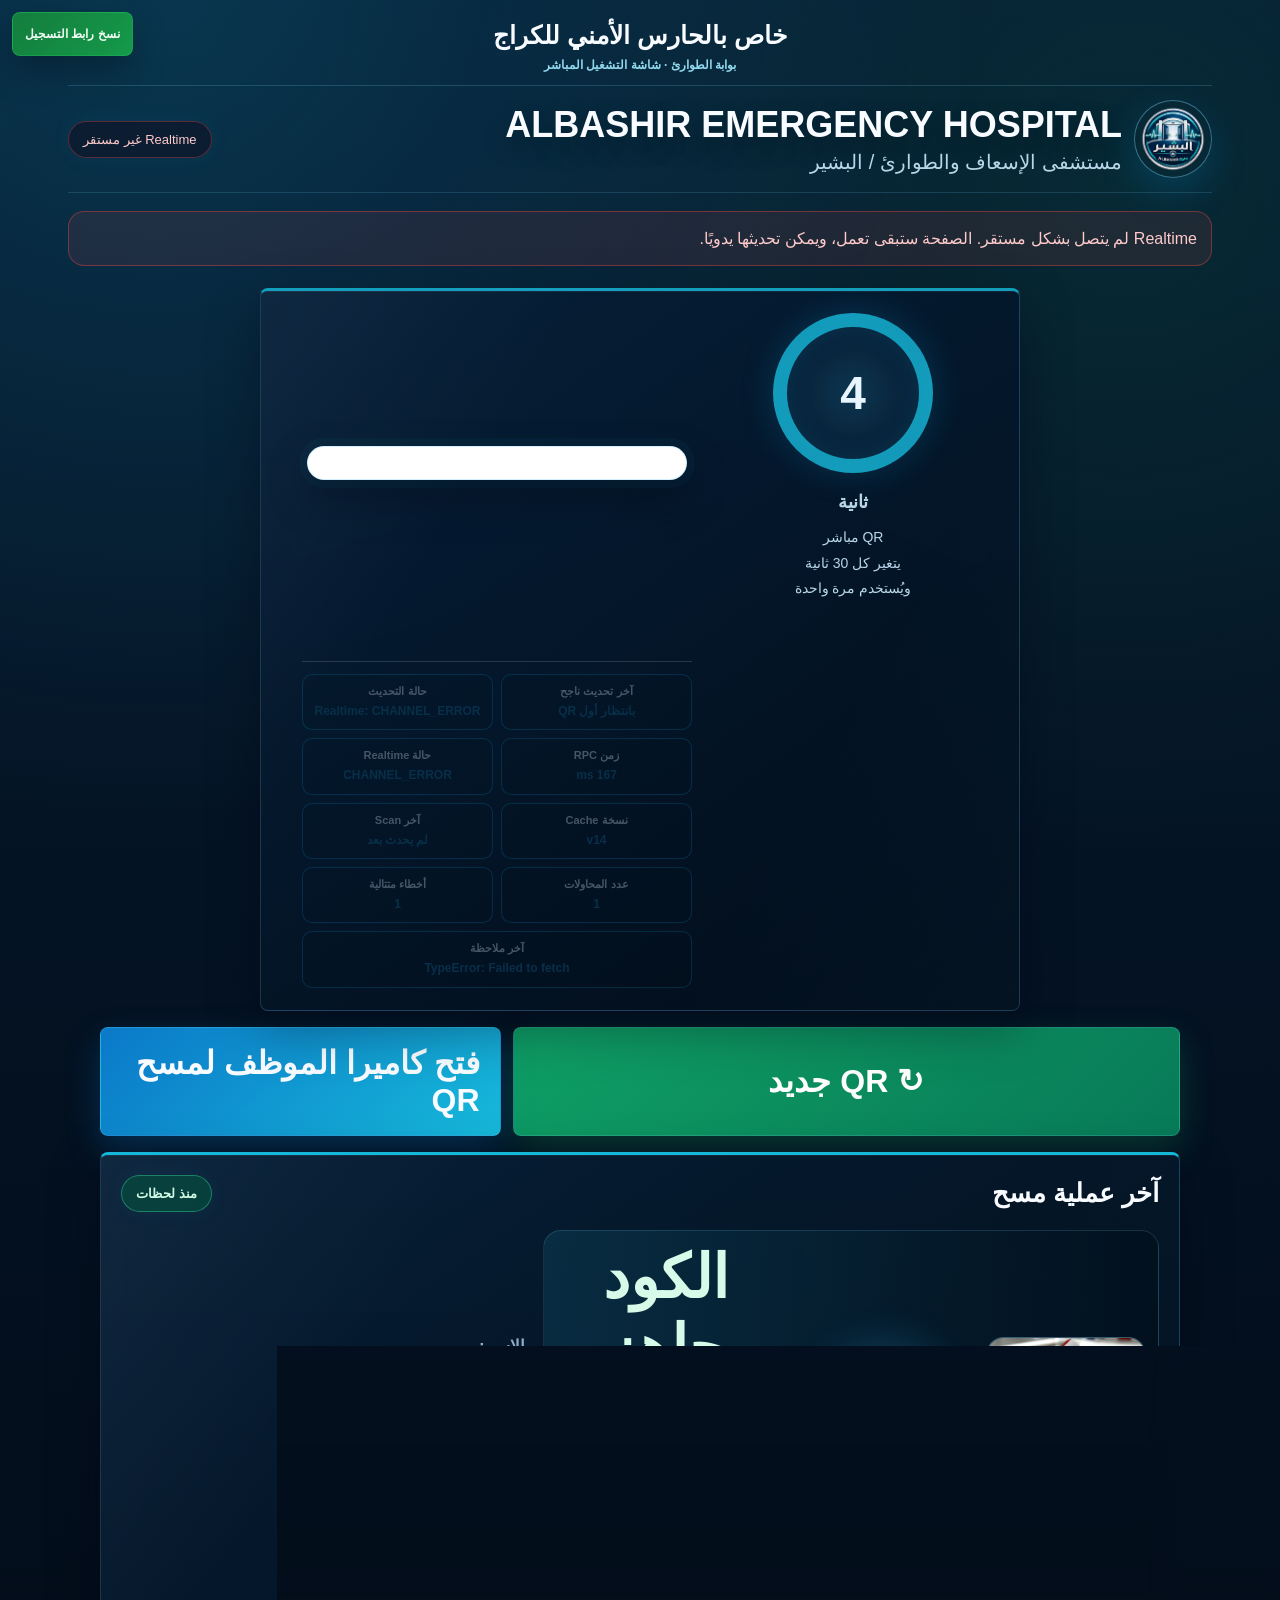
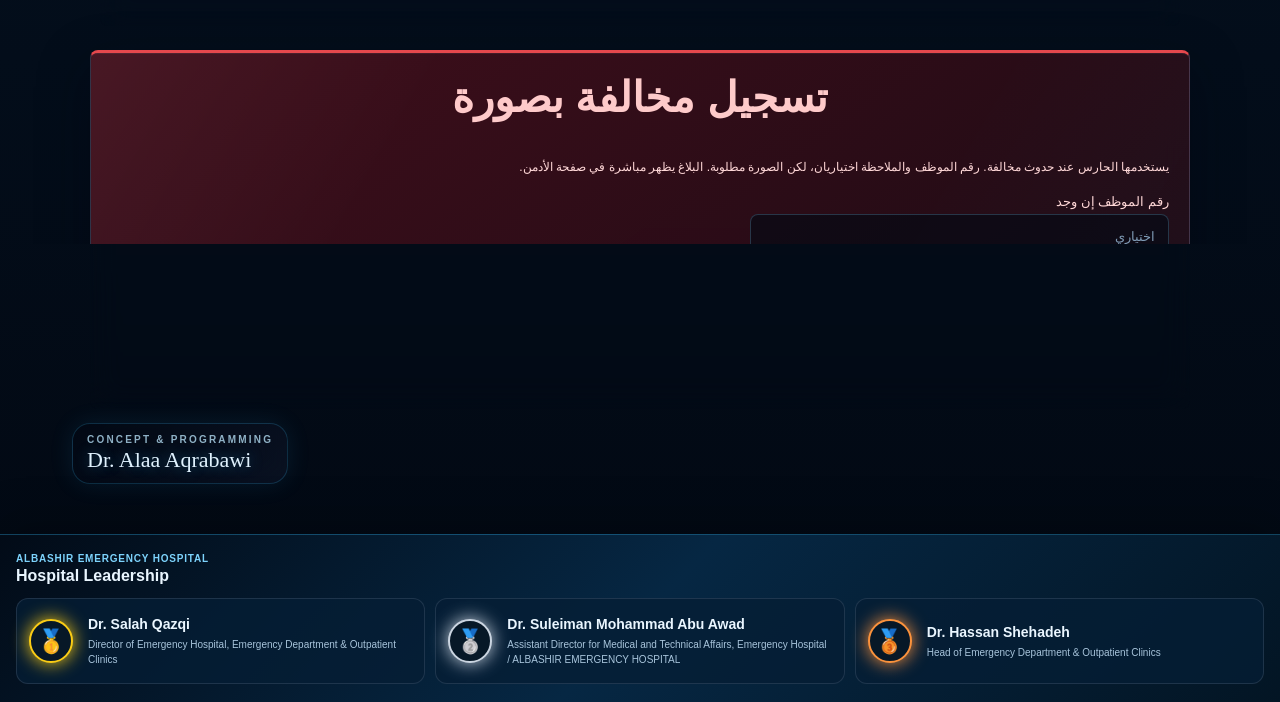
==== index.html @ 46b13820 "Remove insecure QR fallback" ====
<!doctype html>
<!-- V1.6 QR FIX: local QR rendering first + external fallback -->
<html lang="ar" dir="rtl">
<head>
  <meta charset="utf-8" />
  <meta name="viewport" content="width=device-width, initial-scale=1" />
  <title>شاشة الحارس | ALBASHIR EMERGENCY HOSPITAL</title>
  <link rel="icon" type="image/svg+xml" href="./favicon.svg" />
  <link rel="apple-touch-icon" href="./logo.jpeg" />
  <link rel="manifest" href="./manifest.json" />

  <!-- Supabase stays online; QR is local so the guard screen can render it offline. -->
  <script src="./supabase.min.js"></script>
  <script src="./qrcode.min.js"></script>

  <style>
    :root {
      --bg: #020813;
      --bg2: #06101f;
      --panel: rgba(15, 23, 42, 0.76);
      --panel2: rgba(2, 8, 19, 0.72);
      --line: rgba(148, 163, 184, 0.22);
      --text: #e5f2ff;
      --muted: #9fb3c8;
      --blue: #38bdf8;
      --green: #22c55e;
      --red: #ef4444;
      --yellow: #facc15;
      --orange: #fb923c;
      --shadow-blue: 0 0 42px rgba(56, 189, 248, 0.20);
      --shadow-green: 0 0 52px rgba(34, 197, 94, 0.42);
      --shadow-red: 0 0 52px rgba(239, 68, 68, 0.42);
      --shadow-yellow: 0 0 52px rgba(250, 204, 21, 0.34);
    }

    * {
      box-sizing: border-box;
    }

    html,
    body {
      margin: 0;
      min-height: 100%;
      font-family: Tahoma, Arial, sans-serif;
      background:
        radial-gradient(circle at 15% 0%, rgba(56, 189, 248, 0.18), transparent 34%),
        radial-gradient(circle at 85% 5%, rgba(34, 197, 94, 0.12), transparent 30%),
        linear-gradient(180deg, #020813 0%, #06101f 46%, #000 100%);
      color: var(--text);
    }

    body {
      min-height: 100vh;
      overflow-x: hidden;
      background:
        linear-gradient(180deg, rgba(3, 25, 48, 0.92) 0 112px, rgba(224, 239, 251, 0.82) 112px, rgba(231, 244, 255, 0.96) 100%),
        url("./hero.jpeg") center top / cover fixed no-repeat;
    }

    a {
      color: #a7f3d0;
    }

    .app-shell {
      width: min(1160px, 100%);
      margin: 0 auto;
      padding: 0 18px 24px;
    }

    .page-name {
      width: min(100%, 760px);
      margin: 0 auto;
      padding: 14px 18px 12px;
      color: #f8fbff;
      font-family: "Segoe UI", Tahoma, Arial, sans-serif;
      font-size: 28px;
      font-weight: 950;
      text-align: center;
      letter-spacing: 0;
      line-height: 1.35;
      text-wrap: balance;
      text-shadow: 0 0 22px rgba(2, 8, 19, 0.82);
    }

    @media (max-width: 760px) {
      .page-name {
        padding: 12px 12px 10px;
        font-size: 21px;
        line-height: 1.45;
      }
    }

    .topbar {
      display: flex;
      align-items: center;
      justify-content: space-between;
      gap: 12px;
      min-height: 112px;
      margin-bottom: 18px;
      flex-wrap: wrap;
    }

    .brand {
      display: flex;
      align-items: center;
      gap: 12px;
    }

    .brand-icon {
      width: 78px;
      height: 78px;
      border-radius: 22px;
      display: grid;
      place-items: center;
      background: url("./logo.jpeg") center / cover no-repeat;
      border: 1px solid rgba(56, 189, 248, 0.34);
      box-shadow: var(--shadow-blue);
      font-size: 0;
    }

    .brand-title {
      margin: 0;
      font-size: clamp(26px, 4vw, 36px);
      letter-spacing: 0;
      font-weight: 900;
      color: #f8fbff;
    }

    .brand-subtitle {
      color: var(--muted);
      font-size: 20px;
      margin-top: 4px;
    }

    .pill {
      border: 1px solid var(--line);
      background: rgba(15, 23, 42, 0.72);
      color: var(--muted);
      padding: 10px 14px;
      border-radius: 999px;
      backdrop-filter: blur(18px);
      box-shadow: 0 0 22px rgba(56, 189, 248, 0.06);
      white-space: nowrap;
      font-size: 13px;
    }

    .pill.ready {
      color: #bae6fd;
      border-color: rgba(56, 189, 248, 0.32);
    }

    .pill.error {
      color: #fecaca;
      border-color: rgba(239, 68, 68, 0.36);
    }

    .main-grid {
      display: grid;
      grid-template-columns: 1fr;
      gap: 16px;
      align-items: center;
    }

    @media (max-width: 920px) {
      .main-grid {
        grid-template-columns: 1fr;
      }
    }

    .panel {
      position: relative;
      background: rgba(255, 255, 255, 0.92);
      border: 1px solid rgba(203, 213, 225, 0.72);
      border-radius: 22px;
      padding: 20px;
      backdrop-filter: blur(16px);
      box-shadow: 0 18px 50px rgba(15, 23, 42, 0.16);
      overflow: hidden;
      color: #062044;
    }

    .panel::before {
      content: "";
      position: absolute;
      inset: 0;
      pointer-events: none;
      border-radius: inherit;
      background:
        linear-gradient(120deg, rgba(255, 255, 255, 0.08), transparent 28%, transparent 70%, rgba(56, 189, 248, 0.08));
      opacity: 0.5;
    }

    .panel > * {
      position: relative;
      z-index: 1;
    }

    .qr-panel {
      text-align: center;
      display: grid;
      grid-template-columns: minmax(280px, 390px) minmax(190px, 250px);
      justify-content: center;
      align-items: center;
      gap: 36px;
      width: min(680px, 100%);
      min-height: 0;
      margin: 22px auto 0;
      padding: 22px 28px;
    }

    @media (max-width: 760px) {
      .qr-panel {
        grid-template-columns: 1fr;
        gap: 18px;
      }
    }

    .qr-stage {
      width: min(380px, 100%);
      margin: 0 auto;
      padding: 14px;
      border-radius: 18px;
      border: 1px solid rgba(59, 130, 246, 0.20);
      background: #f8fbff;
      box-shadow: inset 0 0 25px rgba(59, 130, 246, 0.07);
    }

    #qrCanvas,
    #qrImage {
      background: #ffffff;
      border-radius: 10px;
      padding: 8px;
      width: 330px !important;
      height: 330px !important;
      max-width: 100%;
      box-shadow: 0 0 28px rgba(255, 255, 255, 0.08);
    }

    .qr-title {
      display: none;
      margin: 0;
      font-size: 1px;
      font-weight: 900;
    }

    .qr-caption {
      color: #64748b;
      margin: 12px 0;
      line-height: 1.8;
      font-size: 14px;
    }

    .qr-link {
      display: none;
      direction: ltr;
      text-align: center;
      word-break: break-all;
      color: #a7f3d0;
      background: rgba(2, 8, 19, 0.52);
      border: 1px solid rgba(34, 197, 94, 0.18);
      border-radius: 14px;
      padding: 10px;
      margin: 12px 0;
      font-size: 12px;
    }

    .qr-health {
      display: grid;
      grid-template-columns: repeat(2, minmax(0, 1fr));
      gap: 8px;
      width: 100%;
      margin-top: 12px;
      padding-top: 12px;
      border-top: 1px solid rgba(148, 163, 184, 0.24);
    }

    .qr-health-item {
      padding: 9px 10px;
      border: 1px solid rgba(14, 165, 233, 0.18);
      border-radius: 10px;
      background: rgba(2, 8, 23, 0.04);
      color: #475569;
      font-size: 11px;
      font-weight: 800;
      line-height: 1.45;
    }

    .qr-health-item strong {
      display: block;
      color: #082f49;
      font-size: 12px;
      margin-top: 3px;
      word-break: break-word;
    }

    .qr-health-item.wide {
      grid-column: 1 / -1;
    }

    .button-row {
      display: flex;
      justify-content: center;
      gap: 8px;
      flex-wrap: wrap;
      margin-top: 12px;
    }

    button,
    .btn {
      border: 0;
      outline: 0;
      cursor: pointer;
      color: white;
      font-weight: 900;
      border-radius: 16px;
      padding: 12px 16px;
      background: linear-gradient(135deg, #0284c7, #0ea5e9);
      box-shadow: 0 0 18px rgba(56, 189, 248, 0.16);
      transition: transform 0.15s ease, filter 0.15s ease;
      font-family: inherit;
      text-decoration: none;
      display: inline-flex;
      align-items: center;
      justify-content: center;
      gap: 7px;
    }

    button:hover,
    .btn:hover {
      transform: translateY(-1px);
      filter: brightness(1.08);
    }

    button:disabled {
      opacity: 0.55;
      cursor: not-allowed;
      transform: none;
    }

    .btn-green {
      background: linear-gradient(135deg, #16a34a, #059669);
    }

    .btn-red {
      background: linear-gradient(135deg, #991b1b, #ef4444);
    }

    .btn-yellow {
      background: linear-gradient(135deg, #a16207, #facc15);
      color: #111827;
    }

    .decision-panel {
      min-height: 0;
      display: grid;
      grid-template-columns: 1.45fr 0.95fr;
      gap: 18px;
      align-items: center;
      width: min(1080px, 100%);
      margin: 0 auto;
      border-width: 1px;
      border-color: rgba(203, 213, 225, 0.78);
      transition: all 0.25s ease;
    }

    @media (max-width: 820px) {
      .decision-panel {
        grid-template-columns: 1fr;
      }
      .scan-result-main {
        grid-template-columns: 1fr;
        text-align: center;
      }
      .scan-photo,
      .status-orb {
        margin: 0 auto;
      }
      .scan-details-row {
        grid-template-columns: 1fr;
        text-align: center;
      }
      .scan-classification {
        margin: 0 auto;
      }
    }

    .decision-panel.ready {
      box-shadow: var(--shadow-blue);
      border-color: rgba(56, 189, 248, 0.42);
    }

    .decision-panel.allowed {
      box-shadow: var(--shadow-green);
      border-color: rgba(34, 197, 94, 0.72);
    }

    .decision-panel.denied {
      box-shadow: var(--shadow-red);
      border-color: rgba(239, 68, 68, 0.72);
    }

    .decision-panel.limited {
      box-shadow: var(--shadow-yellow);
      border-color: rgba(250, 204, 21, 0.78);
    }

    .status-orb {
      width: 142px;
      height: 142px;
      border-radius: 50%;
      margin: 0;
      display: grid;
      place-items: center;
      font-size: 84px;
      font-weight: 950;
      color: #fff;
      background: radial-gradient(circle, #22c55e, #15803d);
      border: 1px solid rgba(56, 189, 248, 0.4);
      box-shadow: 0 0 42px rgba(56, 189, 248, 0.24);
    }

    .allowed .status-orb {
      background: radial-gradient(circle, rgba(34, 197, 94, 0.38), rgba(34, 197, 94, 0.06));
      border-color: rgba(34, 197, 94, 0.62);
      box-shadow: 0 0 46px rgba(34, 197, 94, 0.35);
    }

    .denied .status-orb {
      background: radial-gradient(circle, rgba(239, 68, 68, 0.38), rgba(239, 68, 68, 0.06));
      border-color: rgba(239, 68, 68, 0.62);
      box-shadow: 0 0 46px rgba(239, 68, 68, 0.35);
    }

    .limited .status-orb {
      background: radial-gradient(circle, rgba(250, 204, 21, 0.42), rgba(250, 204, 21, 0.06));
      border-color: rgba(250, 204, 21, 0.72);
      box-shadow: 0 0 46px rgba(250, 204, 21, 0.31);
    }

    .decision-title {
      margin: 0;
      text-align: center;
      font-size: clamp(38px, 7vw, 60px);
      font-weight: 950;
      letter-spacing: 0;
      line-height: 1.18;
      color: #15803d;
    }

    .decision-message {
      max-width: 520px;
      text-align: center;
      margin: 10px auto 0;
      font-size: clamp(16px, 3.4vw, 23px);
      color: #64748b;
      line-height: 1.8;
    }

    .employee-line {
      margin-top: 18px;
      text-align: center;
      color: #062044;
      font-weight: 900;
      min-height: 26px;
    }
    .last-scan-title{display:flex;align-items:center;justify-content:space-between;grid-column:1/-1;font-size:26px;font-weight:950;color:#062044}
    .scan-result-main{display:grid;grid-template-columns:170px 160px 1fr;gap:20px;align-items:center;padding:12px;border-radius:18px;background:linear-gradient(90deg,rgba(220,252,231,.86),rgba(255,255,255,.72))}
    .scan-photo{width:160px;height:160px;border-radius:18px;object-fit:cover;background:#e2e8f0;border:1px solid rgba(148,163,184,.4)}
    .scan-details{display:grid;gap:10px;color:#062044;font-size:17px}
    .scan-details-row{display:grid;grid-template-columns:110px 1fr;gap:10px;align-items:center}
    .scan-label{color:#64748b;font-weight:900}
    .scan-classification{display:inline-flex;width:max-content;padding:8px 14px;border-radius:14px;background:#dbeafe;color:#075985;font-weight:900}

    .countdown {
      display: inline-grid;
      place-items: center;
      width: 160px;
      height: 160px;
      border-radius: 50%;
      margin: 0 auto 18px;
      color: #062044;
      border: 14px solid rgba(37, 99, 235, 0.88);
      background: #ffffff;
      font-size: 46px;
      font-weight: 900;
    }
    .countdown-label{color:#64748b;font-size:18px;font-weight:900}

    .notice {
      margin: 14px 0;
      padding: 13px 14px;
      border-radius: 16px;
      border: 1px solid rgba(250, 204, 21, 0.36);
      background: rgba(250, 204, 21, 0.10);
      color: #fef3c7;
      line-height: 1.7;
    }

    .notice.error {
      border-color: rgba(239, 68, 68, 0.42);
      background: rgba(239, 68, 68, 0.10);
      color: #fecaca;
    }

    .notice.ok {
      border-color: rgba(34, 197, 94, 0.38);
      background: rgba(34, 197, 94, 0.10);
      color: #bbf7d0;
    }

    .hidden {
      display: none !important;
    }

    .violation-panel {
      margin: 24px auto 0;
      width: min(1100px,100%);
      border-color: rgba(248,113,113,.5);
      background: linear-gradient(90deg, rgba(254,226,226,.96), rgba(255,241,242,.92));
    }

    .violation-panel h2 {
      margin-top: 0;
      color: #dc2626;
      font-size: clamp(28px, 5vw, 42px);
      text-align: center;
    }

    .form-grid {
      display: grid;
      grid-template-columns: 1fr 1.5fr;
      gap: 10px;
      align-items: end;
    }

    @media (max-width: 760px) {
      .form-grid {
        grid-template-columns: 1fr;
      }
    }

    label {
      display: block;
      color: var(--muted);
      font-size: 13px;
      margin: 5px 0;
    }

    input,
    textarea {
      width: 100%;
      border: 1px solid rgba(148, 163, 184, 0.26);
      background: #ffffff;
      color: #062044;
      border-radius: 16px;
      padding: 13px;
      outline: none;
      font-family: inherit;
    }

    textarea {
      min-height: 88px;
      resize: vertical;
    }

    input:focus,
    textarea:focus {
      border-color: rgba(56, 189, 248, 0.55);
      box-shadow: 0 0 0 4px rgba(56, 189, 248, 0.08);
    }

    .file-input {
      border-style: dashed;
    }

    .mini {
      font-size: 12px;
      color: var(--muted);
      line-height: 1.7;
    }

    .debug-line {
      margin-top: 8px;
      direction: ltr;
      text-align: left;
      font-size: 11px;
      line-height: 1.6;
      color: #fecaca;
      word-break: break-word;
      opacity: 0.9;
    }

    .app-hero-cover {
      display: none;
      position: relative;
      min-height: 0;
      margin: 0;
      border-radius: 30px;
      overflow: hidden;
      border: 1px solid rgba(56, 189, 248, 0.24);
      background:
        linear-gradient(90deg, rgba(2, 8, 19, 0.92), rgba(2, 8, 19, 0.56), rgba(2, 8, 19, 0.24)),
        url("./hero.jpeg") center center / cover no-repeat;
      box-shadow: 0 0 42px rgba(56, 189, 248, 0.18);
    }

    .app-hero-cover::after {
      content: "";
      position: absolute;
      inset: 0;
      pointer-events: none;
      background:
        radial-gradient(circle at 12% 12%, rgba(56, 189, 248, 0.20), transparent 34%),
        linear-gradient(180deg, transparent, rgba(2, 8, 19, 0.72));
    }

    .app-hero-content {
      position: relative;
      z-index: 1;
      width: min(620px, 100%);
      min-height: 220px;
      padding: 22px;
      display: flex;
      flex-direction: column;
      justify-content: flex-end;
    }

    .app-hero-kicker {
      display: inline-flex;
      width: fit-content;
      padding: 7px 10px;
      border-radius: 999px;
      border: 1px solid rgba(239, 68, 68, 0.36);
      background: rgba(239, 68, 68, 0.12);
      color: #fecaca;
      font-size: 12px;
      font-weight: 900;
      margin-bottom: 10px;
    }

    .app-hero-title {
      margin: 0;
      font-size: clamp(26px, 6vw, 46px);
      font-weight: 950;
      letter-spacing: -0.05em;
      line-height: 1.1;
      color: #f8fbff;
      text-shadow: 0 0 24px rgba(2, 8, 19, 0.80);
    }

    .app-hero-subtitle {
      margin: 9px 0 0;
      color: rgba(224, 242, 254, 0.86);
      line-height: 1.75;
      font-size: 14px;
      text-shadow: 0 0 18px rgba(2, 8, 19, 0.80);
    }

    @media (max-width: 700px) {
      .app-hero-cover,
      .app-hero-content {
        min-height: 190px;
      }
    }

    .hospital-identity {
      display: flex;
      align-items: center;
      gap: 12px;
      margin-top: 12px;
      padding: 12px;
      border-radius: 20px;
      background: rgba(2, 8, 19, 0.42);
      border: 1px solid rgba(56, 189, 248, 0.18);
      box-shadow: inset 0 0 22px rgba(56, 189, 248, 0.05);
    }

    .hospital-logo {
      width: 62px;
      height: 62px;
      border-radius: 18px;
      object-fit: cover;
      border: 1px solid rgba(56, 189, 248, 0.34);
      box-shadow: 0 0 22px rgba(56, 189, 248, 0.16);
      background: #020813;
      flex: 0 0 auto;
    }

    .hospital-name-ar {
      font-size: 14px;
      font-weight: 900;
      color: #e0f2fe;
      line-height: 1.45;
    }

    .hospital-name-en {
      direction: ltr;
      text-align: left;
      font-size: 12px;
      color: rgba(186, 230, 253, 0.76);
      margin-top: 3px;
      letter-spacing: 0.02em;
    }

    .permission-grid {
      display: grid;
      grid-template-columns: repeat(3, minmax(0, 1fr));
      gap: 8px;
      margin-top: 10px;
    }

    @media (max-width: 900px) {
      .permission-grid {
        grid-template-columns: 1fr;
      }
    }

    .permission-box {
      display: flex;
      align-items: center;
      gap: 8px;
      min-height: 44px;
      padding: 10px;
      border-radius: 14px;
      border: 1px solid rgba(148, 163, 184, 0.18);
      background: rgba(2, 8, 19, 0.42);
      color: #cbd5e1;
      font-size: 12px;
      line-height: 1.5;
    }

    .permission-box input {
      width: auto;
      accent-color: #38bdf8;
      margin: 0;
    }

    .creator-signature {
      width: min(1180px, 100%);
      margin: 14px auto 0;
      padding: 0 4px 2px;
      display: flex;
      justify-content: flex-start;
      direction: ltr;
    }

    .creator-signature-card {
      display: inline-flex;
      flex-direction: column;
      align-items: flex-start;
      gap: 2px;
      padding: 10px 14px;
      border-radius: 18px;
      background: linear-gradient(135deg, rgba(2, 8, 19, 0.72), rgba(15, 23, 42, 0.58));
      border: 1px solid rgba(56, 189, 248, 0.20);
      box-shadow: 0 0 24px rgba(56, 189, 248, 0.10);
      backdrop-filter: blur(18px);
    }

    .creator-label {
      font-size: 10px;
      letter-spacing: 0.22em;
      text-transform: uppercase;
      color: rgba(186, 230, 253, 0.76);
      font-weight: 800;
    }

    .creator-name {
      font-family: "Brush Script MT", "Segoe Script", "Lucida Handwriting", cursive;
      font-size: clamp(16px, 3.2vw, 22px);
      color: #e0f2fe;
      text-shadow: 0 0 14px rgba(56, 189, 248, 0.42);
      line-height: 1.2;
      white-space: nowrap;
    }

    .bottom-nav {
      display: none;
      flex-wrap: wrap;
      gap: 8px;
      justify-content: center;
      margin-top: 16px;
    }
  </style>
  <link rel="stylesheet" href="./global-theme.css" />
</head>

<body class="hospital-ui theme-guard">
  <main class="app-shell">
    <div class="page-name" aria-label="خاص بالحارس الأمني للكراج">
      <span class="page-name-main">خاص بالحارس الأمني للكراج</span>
      <span class="page-name-sub">بوابة الطوارئ · شاشة التشغيل المباشر</span>
    </div>
    <header class="topbar">
      <div class="brand">
        <div class="brand-icon" role="img" aria-label="البشير ALBASHIR Gate"></div>
        <div>
          <h1 class="brand-title" id="appTitle">ALBASHIR EMERGENCY HOSPITAL</h1>
          <div class="brand-subtitle">مستشفى الإسعاف والطوارئ / البشير</div>
        </div>
      </div>
      <div class="pill" id="connectionBadge">جارِ فحص الاتصال...</div>
    </header>

    <div id="setupWarning" class="notice hidden"></div>

    <section class="main-grid">
      <div class="panel qr-panel">
        <h2 class="qr-title">اعرض الكود للموظف</h2>

        <div class="qr-stage">
          <img id="qrImage" class="qr-image hidden" alt="QR Code" />
          <canvas id="qrCanvas" class="hidden" aria-label="QR Code"></canvas>
          <a id="qrLink" class="qr-link" href="#" target="_blank" rel="noopener">جارِ تجهيز الرابط...</a>
        </div>

        <div>
          <div class="countdown" id="qrCountdown">30</div>
          <div class="countdown-label">ثانية</div>
          <p class="qr-caption">QR مباشر<br>يتغير كل 30 ثانية<br>ويُستخدم مرة واحدة</p>
        </div>

        <div class="qr-health" aria-label="حالة تشغيل QR">
          <div class="qr-health-item">آخر تحديث ناجح<strong id="qrLastSuccess">بانتظار أول QR</strong></div>
          <div class="qr-health-item">حالة التحديث<strong id="qrHealthText">جاري التحضير</strong></div>
          <div class="qr-health-item">زمن RPC<strong id="qrRpcMs">-</strong></div>
          <div class="qr-health-item">حالة Realtime<strong id="qrRealtimeStatus">غير متصل</strong></div>
          <div class="qr-health-item">نسخة Cache<strong id="qrCacheVersion">-</strong></div>
          <div class="qr-health-item">آخر Scan<strong id="qrLastScan">لم يحدث بعد</strong></div>
          <div class="qr-health-item">عدد المحاولات<strong id="qrAttemptCount">0</strong></div>
          <div class="qr-health-item">أخطاء متتالية<strong id="qrFailureCount">0</strong></div>
          <div class="qr-health-item wide">آخر ملاحظة<strong id="qrLastError">لا توجد أخطاء</strong></div>
        </div>
      </div>

      <div class="gate-actions" aria-label="أوامر شاشة الحارس">
        <button type="button" class="btn-green qr-refresh-action" onclick="refreshQrNow()">↻ QR جديد</button>
        <a class="btn scan-camera-action" href="./verify.html">فتح كاميرا الموظف لمسح QR</a>
      </div>

      <div class="panel decision-panel ready" id="decisionPanel">
        <div class="last-scan-title">
          <span>آخر عملية مسح</span>
          <span class="pill ready" id="lastScanAge">منذ لحظات</span>
        </div>
        <div class="scan-result-main">
          <img class="scan-photo" id="scanPhoto" src="./logo.jpeg" alt="صورة الموظف" />
          <div class="status-orb" id="statusIcon">◆</div>
          <div>
            <h2 class="decision-title" id="decisionTitle">الكود جاهز للمسح</h2>
            <p class="decision-message" id="decisionMessage">تظهر هنا نتيجة مسح الموظف.</p>
            <div class="employee-line" id="employeeLine"></div>
          </div>
        </div>
        <div class="scan-details">
          <div class="scan-details-row"><span class="scan-label">الاسم:</span><strong id="scanName">-</strong></div>
          <div class="scan-details-row"><span class="scan-label">الرقم الوظيفي:</span><strong id="scanEmployeeId">-</strong></div>
          <div class="scan-details-row"><span class="scan-label">القسم:</span><strong id="scanDepartment">-</strong></div>
          <div class="scan-details-row"><span class="scan-label">التصنيف:</span><strong class="scan-classification" id="scanClassification">-</strong></div>
          <div class="scan-details-row"><span class="scan-label">الوقت:</span><strong id="scanTime">-</strong></div>
        </div>
      </div>
    </section>

    <section class="panel violation-panel">
      <h2>تسجيل مخالفة بصورة</h2>
      <p class="mini">
        يستخدمها الحارس عند حدوث مخالفة. رقم الموظف والملاحظة اختياريان، لكن الصورة مطلوبة.
        البلاغ يظهر مباشرة في صفحة الأدمن.
      </p>

      <div class="form-grid">
        <div>
          <label for="violationEmployee">رقم الموظف إن وجد</label>
          <input id="violationEmployee" type="text" placeholder="اختياري" inputmode="numeric" />

          <label for="violationPhoto">التقاط / رفع صورة</label>
          <input id="violationPhoto" class="file-input" type="file" accept="image/*" capture="environment" />
        </div>

        <div>
          <label for="violationNote">ملاحظة قصيرة</label>
          <textarea id="violationNote" placeholder="اختياري"></textarea>
        </div>
      </div>

      <div class="button-row" style="justify-content:flex-start">
        <button type="button" class="btn-red" id="violationButton" onclick="submitViolationReport()">إرسال المخالفة للأدمن</button>
      </div>

      <div id="violationResult" class="notice hidden"></div>
    </section>

    <footer class="creator-signature" aria-label="Creator signature">
      <div class="creator-signature-card">
        <span class="creator-label">Concept &amp; Programming</span>
        <span class="creator-name">Dr. Alaa Aqrabawi</span>
      </div>
    </footer>
  </main>

  <script>
    const APP_CONFIG = {
      APP_NAME: "ALBASHIR EMERGENCY HOSPITAL",
      SUPABASE_URL: "https://qinsfvlspdticposbvst.supabase.co",
      SUPABASE_ANON_KEY: "sb_publishable_okoDqbwZNNvrCZQ025RkPw_qFXkA7I8",
      LIVE_SITE_URL: "https://sprightly-donut-6db8c8.netlify.app",
      VERIFY_PATH: "/verify.html"
    };

    let supabaseClient = null;
    let currentQrUrl = "";
    let lastValidQr = {
      url: "",
      token: "",
      createdAt: null,
      expiresAt: null,
      secure: null
    };
    const APP_VERSION = "2026.09.28-24x7";
    const QR_REFRESH_SECONDS = 30;
    const QR_REQUEST_TIMEOUT_MS = 8000;
    const QR_WATCHDOG_SECONDS = 90;
    const QR_RETRY_BACKOFF_SECONDS = [2, 5, 15, 30];
    let qrTimer = QR_REFRESH_SECONDS;
    let guardStatusChannel = null;
    let lastGuardStatusFingerprint = "";
    const qrRuntime = {
      refreshing: false,
      attempts: 0,
      consecutiveFailures: 0,
      lastSuccessAt: null,
      lastScanAt: null,
      lastRpcMs: null,
      realtimeStatus: "غير متصل",
      lastError: "",
      lastSecureUrl: "",
      startedAt: Date.now()
    };
    const CACHE_VERSION = "emergency-room-parking-offline-v14";
    const LAST_VALID_QR_STORAGE_KEY = "erp_last_valid_qr_v2";
    const GATE_ERROR_RING_KEY = "erp_gate_error_ring_v1";
    const GATE_DEVICE_STORAGE_KEY = "erp_gate_device_v1";
    const OFFLINE_DEVICE_TOKEN_STORAGE_KEY = "erp_offline_device_token_v1";
    const lifecycle = {
      intervals: new Map(),
      timeouts: new Map()
    };

    const $ = (id) => document.getElementById(id);

    function setManagedInterval(name, callback, delay) {
      clearManagedInterval(name);
      const id = setInterval(callback, delay);
      lifecycle.intervals.set(name, id);
      return id;
    }

    function clearManagedInterval(name) {
      const id = lifecycle.intervals.get(name);
      if (id) clearInterval(id);
      lifecycle.intervals.delete(name);
    }

    function setManagedTimeout(name, callback, delay) {
      clearManagedTimeout(name);
      const id = setTimeout(() => {
        lifecycle.timeouts.delete(name);
        callback();
      }, delay);
      lifecycle.timeouts.set(name, id);
      return id;
    }

    function clearManagedTimeout(name) {
      const id = lifecycle.timeouts.get(name);
      if (id) clearTimeout(id);
      lifecycle.timeouts.delete(name);
    }

    function cleanupLifecycle() {
      lifecycle.intervals.forEach((id) => clearInterval(id));
      lifecycle.timeouts.forEach((id) => clearTimeout(id));
      lifecycle.intervals.clear();
      lifecycle.timeouts.clear();
      if (supabaseClient && guardStatusChannel) {
        supabaseClient.removeChannel(guardStatusChannel);
        guardStatusChannel = null;
      }
    }

    function setText(id, value) {
      const el = $(id);
      if (el) el.textContent = value;
    }

    function formatTime(value) {
      if (!value) return "بانتظار أول QR";
      return new Date(value).toLocaleTimeString("ar-JO", {
        hour: "2-digit",
        minute: "2-digit",
        second: "2-digit"
      });
    }

    function setQrDiagnostics(message, errorMessage = "") {
      setText("qrHealthText", message);
      setText("qrLastSuccess", formatTime(qrRuntime.lastSuccessAt));
      setText("qrRpcMs", qrRuntime.lastRpcMs === null ? "-" : `${qrRuntime.lastRpcMs} ms`);
      setText("qrRealtimeStatus", qrRuntime.realtimeStatus || "غير متصل");
      setText("qrCacheVersion", CACHE_VERSION.replace("emergency-room-parking-offline-", ""));
      setText("qrLastScan", qrRuntime.lastScanAt ? formatTime(qrRuntime.lastScanAt) : "لم يحدث بعد");
      setText("qrAttemptCount", String(qrRuntime.attempts));
      setText("qrFailureCount", String(qrRuntime.consecutiveFailures));
      setText("qrLastError", errorMessage || qrRuntime.lastError || "لا توجد أخطاء");
    }

    function recordGateError(source, error) {
      const entry = {
        at: new Date().toISOString(),
        source,
        message: error?.message || String(error || "")
      };
      try {
        const list = JSON.parse(localStorage.getItem(GATE_ERROR_RING_KEY) || "[]");
        list.unshift(entry);
        localStorage.setItem(GATE_ERROR_RING_KEY, JSON.stringify(list.slice(0, 50)));
      } catch {
        localStorage.setItem(GATE_ERROR_RING_KEY, JSON.stringify([entry]));
      }
    }

    function withTimeout(promise, timeoutMs, label) {
      let timeoutId = null;
      const timeout = new Promise((_, reject) => {
        timeoutId = setTimeout(() => reject(new Error(label || "انتهت مهلة الاتصال")), timeoutMs);
      });
      return Promise.race([promise, timeout]).finally(() => clearTimeout(timeoutId));
    }

    function rpcWithTimeout(builderFactory, timeoutMs, label) {
      const controller = new AbortController();
      const timeoutId = setTimeout(() => controller.abort(), timeoutMs);
      let request = builderFactory(controller.signal);
      if (request && typeof request.abortSignal === "function") {
        request = request.abortSignal(controller.signal);
      }
      return Promise.resolve(request).finally(() => clearTimeout(timeoutId)).catch((error) => {
        if (controller.signal.aborted) throw new Error(label || "انتهت مهلة الاتصال");
        throw error;
      });
    }

    function extractTokenFromUrl(value) {
      try {
        const url = new URL(value, window.location.href);
        return url.searchParams.get("token") || "";
      } catch {
        return "";
      }
    }

    function saveLastValidQr(qr) {
      if (!qr?.url || qr.secure !== true) return;
      try {
        localStorage.setItem(LAST_VALID_QR_STORAGE_KEY, JSON.stringify(qr));
      } catch (error) {
        recordGateError("saveLastValidQr", error);
      }
    }

    function loadLastValidQr() {
      try {
        const qr = JSON.parse(localStorage.getItem(LAST_VALID_QR_STORAGE_KEY) || "null");
        if (!qr?.url || qr.secure !== true) return null;
        if (qr.expiresAt && Date.now() > Number(qr.expiresAt)) {
          localStorage.removeItem(LAST_VALID_QR_STORAGE_KEY);
          return null;
        }
        return qr;
      } catch {
        return null;
      }
    }

    async function restoreLastValidQr() {
      const saved = loadLastValidQr();
      if (!saved) return false;
      lastValidQr = saved;
      currentQrUrl = saved.url;
      const remaining = saved.expiresAt
        ? Math.max(1, Math.floor((Number(saved.expiresAt) - Date.now()) / 1000))
        : QR_REFRESH_SECONDS;
      qrTimer = Math.min(QR_REFRESH_SECONDS, remaining);
      await drawQr(saved.url, {
        token: saved.token,
        expiresAt: saved.expiresAt,
        secure: true
      });
      setQrDiagnostics("تم استرجاع آخر QR صالح");
      return true;
    }

    function nextQrRetrySeconds() {
      const index = Math.min(qrRuntime.consecutiveFailures, QR_RETRY_BACKOFF_SECONDS.length - 1);
      return QR_RETRY_BACKOFF_SECONDS[index];
    }

    function isConfigReady() {
      return (
        window.supabase &&
        APP_CONFIG.SUPABASE_URL &&
        APP_CONFIG.SUPABASE_URL.startsWith("https://") &&
        !APP_CONFIG.SUPABASE_URL.includes("PASTE_") &&
        APP_CONFIG.SUPABASE_ANON_KEY &&
        APP_CONFIG.SUPABASE_ANON_KEY.length > 20 &&
        !APP_CONFIG.SUPABASE_ANON_KEY.includes("PASTE_")
      );
    }

    function liveBaseUrl() {
      if (
        APP_CONFIG.LIVE_SITE_URL &&
        APP_CONFIG.LIVE_SITE_URL.startsWith("https://") &&
        !APP_CONFIG.LIVE_SITE_URL.includes("PASTE_")
      ) {
        return APP_CONFIG.LIVE_SITE_URL.replace(/\/+$/, "");
      }
      return window.location.origin;
    }

    function showSetupWarning(message, type = "warning") {
      const el = $("setupWarning");
      el.textContent = message;
      el.className = "notice";
      if (type === "error") el.classList.add("error");
      if (type === "ok") el.classList.add("ok");
      el.classList.remove("hidden");
    }

    function setConnection(text, type = "ready") {
      const badge = $("connectionBadge");
      badge.textContent = text;
      badge.className = "pill";
      if (type === "ready") badge.classList.add("ready");
      if (type === "error") badge.classList.add("error");
    }

    function getGateDevice() {
      let device = null;
      try { device = JSON.parse(localStorage.getItem(GATE_DEVICE_STORAGE_KEY) || "null"); } catch { device = null; }
      if (device?.device_code) return device;
      device = {
        device_code: "gate-" + Math.random().toString(16).slice(2) + "-" + Date.now().toString(36),
        gate_name: "Emergency Room Gate",
        cache_version: CACHE_VERSION,
        created_at: new Date().toISOString()
      };
      localStorage.setItem(GATE_DEVICE_STORAGE_KEY, JSON.stringify(device));
      return device;
    }

    function getOfflineDeviceToken() {
      let token = localStorage.getItem(OFFLINE_DEVICE_TOKEN_STORAGE_KEY) || "";
      if (token) return token;
      const bytes = new Uint8Array(48);
      crypto.getRandomValues(bytes);
      token = Array.from(bytes, (b) => b.toString(16).padStart(2, "0")).join("");
      localStorage.setItem(OFFLINE_DEVICE_TOKEN_STORAGE_KEY, token);
      return token;
    }

    async function syncGateDeviceHeartbeat() {
      if (!supabaseClient || !navigator.onLine) return;
      const device = getGateDevice();
      const payload = {
        p_device_code: device.device_code,
        p_gate_name: device.gate_name,
        p_cache_version: CACHE_VERSION,
        p_user_agent: navigator.userAgent,
        p_pending_count: 0,
        p_device_token: getOfflineDeviceToken(),
        p_app_version: APP_VERSION,
        p_last_qr_at: qrRuntime.lastSuccessAt ? new Date(qrRuntime.lastSuccessAt).toISOString() : null,
        p_last_scan_at: qrRuntime.lastScanAt ? new Date(qrRuntime.lastScanAt).toISOString() : null
      };
      try {
        const heartbeatResult = await rpcWithTimeout(
          (signal) => supabaseClient.rpc("upsert_gate_device_heartbeat", payload).abortSignal?.(signal) || supabaseClient.rpc("upsert_gate_device_heartbeat", payload),
          QR_REQUEST_TIMEOUT_MS,
          "انتهت مهلة تحديث نبض جهاز الحارس"
        );
        if (heartbeatResult?.error) throw heartbeatResult.error;
      } catch (err) {
        if (/p_app_version|last_qr|last_scan|schema cache|function/i.test(err.message || "")) {
          try {
            const fallbackResult = await withTimeout(
              supabaseClient.rpc("upsert_gate_device_heartbeat", {
                p_device_code: device.device_code,
                p_gate_name: device.gate_name,
                p_cache_version: CACHE_VERSION,
                p_user_agent: navigator.userAgent,
                p_pending_count: 0,
                p_device_token: payload.p_device_token
              }),
              QR_REQUEST_TIMEOUT_MS,
              "انتهت مهلة تحديث نبض جهاز الحارس"
            );
            if (fallbackResult?.error) throw fallbackResult.error;
            return;
          } catch (fallbackErr) {
            recordGateError("gateHeartbeatFallback", fallbackErr);
          }
        }
        recordGateError("gateHeartbeat", err);
        console.warn("Gate device heartbeat failed:", err);
      }
    }

    function updateNetworkState() {
      if (!navigator.onLine) {
        setConnection("Offline Gate Mode", "error");
        setQrDiagnostics("الشبكة منقطعة", "تم الاحتفاظ بآخر حالة معروفة");
        showSetupWarning("الاتصال منقطع. ستبقى شاشة الحارس و QR المحلي يعملان من الكاش، وستعود المزامنة عند رجوع الإنترنت.", "warning");
        return;
      }
      if (supabaseClient) setConnection("Supabase جاهز", "ready");
      setQrDiagnostics("الشبكة متصلة");
      syncGateDeviceHeartbeat();
      refreshQrNow();
    }

    function initSupabase() {
      $("appTitle").textContent = APP_CONFIG.APP_NAME || "ALBASHIR EMERGENCY HOSPITAL";

      if (!isConfigReady()) {
        setConnection("Supabase غير مفعّل", "error");
        showSetupWarning(
          "لم يتم إعداد Supabase بعد. الصفحة لن تنهار، لكن QR سيعمل كرابط عام فقط. بعد تجهيز Supabase، بدلي SUPABASE_URL و SUPABASE_ANON_KEY و LIVE_SITE_URL.",
          "error"
        );
        return;
      }

      supabaseClient = supabase.createClient(APP_CONFIG.SUPABASE_URL, APP_CONFIG.SUPABASE_ANON_KEY);
      setConnection("Supabase جاهز", "ready");
      syncGateDeviceHeartbeat();
    }

    function hideSetupWarning() {
      const el = $("setupWarning");
      if (el) el.classList.add("hidden");
    }

    function normalizeRpcData(data) {
      let value = data;

      if (Array.isArray(value)) {
        value = value[0];
      }

      if (typeof value === "string") {
        try {
          value = JSON.parse(value);
        } catch {
          return null;
        }
      }

      if (value && value.create_qr_session) {
        value = value.create_qr_session;
      }

      if (typeof value === "string") {
        try {
          value = JSON.parse(value);
        } catch {
          return null;
        }
      }

      return value;
    }

    async function drawQr(url, options = {}) {
      const link = $("qrLink");
      const img = $("qrImage");
      const canvas = $("qrCanvas");

      try {
        if (!canvas) throw new Error("QR canvas is missing");
        if (!window.QRCode || typeof window.QRCode.toCanvas !== "function") {
          throw new Error("Local QR library did not load");
        }

        if (img) {
          img.onload = null;
          img.onerror = null;
          img.removeAttribute("src");
          img.classList.add("hidden");
        }

        const nextCanvas = document.createElement("canvas");
        await window.QRCode.toCanvas(nextCanvas, url, {
          width: 320,
          margin: 2,
          errorCorrectionLevel: "M",
          color: {
            dark: "#000000",
            light: "#ffffff"
          }
        });

        canvas.width = nextCanvas.width;
        canvas.height = nextCanvas.height;
        const context = canvas.getContext("2d");
        context.clearRect(0, 0, canvas.width, canvas.height);
        context.drawImage(nextCanvas, 0, 0);
        canvas.classList.remove("hidden");
        canvas.setAttribute("aria-label", "QR Code");

        link.href = url;
        link.textContent = url;
        currentQrUrl = url;
        lastValidQr = {
          url,
          token: options.token || extractTokenFromUrl(url),
          createdAt: Date.now(),
          expiresAt: options.expiresAt || null,
          secure: options.secure === true
        };
        saveLastValidQr(lastValidQr);
        hideSetupWarning();
        return;
      } catch (localQrError) {
        console.error("Local QR rendering failed:", localQrError);
        recordGateError("drawQr", localQrError);

        if (img) img.classList.add("hidden");
        if (lastValidQr.url) {
          link.href = lastValidQr.url;
          link.textContent = lastValidQr.url;
          currentQrUrl = lastValidQr.url;
        }

        showSetupWarning(
          "تعذر رسم QR محليًا. تم الاحتفاظ بآخر QR ظاهر، وسيعاد المحاولة تلقائيًا.",
          "error"
        );

        throw localQrError;
      }
    }


    async function refreshQrNow() {
      if (qrRuntime.refreshing) {
        setQrDiagnostics("طلب QR قيد التنفيذ");
        return;
      }

      qrRuntime.refreshing = true;
      qrRuntime.attempts += 1;
      qrTimer = QR_REFRESH_SECONDS;
      $("qrCountdown").textContent = qrTimer;
      setQrDiagnostics("تحديث QR الآن");

      try {
        if (!supabaseClient) {
          throw new Error("لم يتم إعداد Supabase. لا يمكن إنشاء QR آمن.");
        }

        if (!navigator.onLine) {
          throw new Error("الشبكة غير متصلة. تم الاحتفاظ بآخر QR ظاهر.");
        }

        hideSetupWarning();

        const rpcStartedAt = performance.now();
        const gateDevice = getGateDevice();
        const qrSessionPayload = {
          p_device_code: gateDevice.device_code,
          p_device_token: getOfflineDeviceToken()
        };
        const { data, error } = await rpcWithTimeout(
          (signal) =>
            supabaseClient
              .rpc("create_qr_session", qrSessionPayload)
              .abortSignal?.(signal)
              ||
              supabaseClient.rpc("create_qr_session", qrSessionPayload),
          QR_REQUEST_TIMEOUT_MS,
          "انتهت مهلة إنشاء QR من Supabase"
        );
        qrRuntime.lastRpcMs = Math.round(performance.now() - rpcStartedAt);
        const result = normalizeRpcData(data);
        console.log("[QR DEBUG] create_qr_session response:", { data, result, error });

        if (error) {
          throw new Error(error.message || JSON.stringify(error));
        }

        if (!result || result.ok !== true || !result.token) {
          throw new Error("استجابة QR غير متوقعة من Supabase");
        }

        const verifyUrl = new URL(APP_CONFIG.VERIFY_PATH || "/verify.html", liveBaseUrl());
        verifyUrl.searchParams.set("token", result.token);
        const expiresInSeconds = Math.max(10, Number(result.expires_in_seconds || QR_REFRESH_SECONDS));
        const expiresAt = Date.now() + expiresInSeconds * 1000;
        await drawQr(verifyUrl.toString(), {
          secure: true,
          token: result.token,
          expiresAt
        });
        qrTimer = expiresInSeconds;
        $("qrCountdown").textContent = qrTimer;

        qrRuntime.lastSecureUrl = verifyUrl.toString();
        qrRuntime.lastSuccessAt = Date.now();
        qrRuntime.consecutiveFailures = 0;
        qrRuntime.lastError = "";
        setConnection("QR نشط", "ready");
        setQrDiagnostics("QR آمن ومحدث");
      } catch (err) {
        const message = err.message || String(err);
        console.error("QR refresh failed:", err);
        recordGateError("refreshQrNow", err);
        qrRuntime.consecutiveFailures += 1;
        qrRuntime.lastError = message;
        qrTimer = nextQrRetrySeconds();
        $("qrCountdown").textContent = qrTimer;
        setConnection("QR يعيد المحاولة", "error");
        setQrDiagnostics("إعادة محاولة تلقائية", message);
        showSetupWarning(
          "تعذر تحديث QR الآن: " + message + " سيتم إعادة المحاولة تلقائيًا بدون إيقاف الشاشة.",
          "error"
        );
      } finally {
        qrRuntime.refreshing = false;
      }
    }

    function startQrLoop() {
      clearManagedInterval("qrCountdown");

      refreshQrNow();

      setManagedInterval("qrCountdown", () => {
        qrTimer -= 1;
        if (qrTimer <= 0) {
          qrTimer = QR_REFRESH_SECONDS;
          refreshQrNow();
        }
        $("qrCountdown").textContent = qrTimer;
      }, 1000);
    }

    function startQrWatchdog() {
      setManagedInterval("qrWatchdog", () => {
        if (!supabaseClient || !navigator.onLine || qrRuntime.refreshing) return;
        if (!qrRuntime.lastSuccessAt) return;
        const secondsSinceSuccess = Math.floor((Date.now() - qrRuntime.lastSuccessAt) / 1000);
        if (secondsSinceSuccess > QR_WATCHDOG_SECONDS) {
          qrRuntime.lastError = `آخر QR ناجح قبل ${secondsSinceSuccess} ثانية`;
          setConnection("QR يحتاج فحص", "error");
          setQrDiagnostics("Watchdog: تأخر تحديث QR", qrRuntime.lastError);
          refreshQrNow();
        }
      }, 15000);
    }

    function classifyEmployee(employee = {}) {
      if (employee.classification) return employee.classification;
      const job = String(employee.job_type || employee.employee_type || "").trim();
      const specialty = String(employee.specialty || "").trim();
      const text = `${job} ${specialty}`;
      if (/مقيم/.test(text)) return "مقيم";
      if (/تمريض|ممرض|ممرضة/.test(text)) return "ممرض";
      if (/طب عام/.test(text)) return "طبيب عام";
      if (/طبيب/.test(text) && /طوارئ|DRS|NRS|EMT|MLT/i.test(text)) return "أخصائي / طوارئ";
      if (/طبيب/.test(text)) return "طبيب / " + (specialty || "اختصاص آخر");
      if (/أمن/.test(text)) return "أمن";
      if (/إدار|ادار/.test(text)) return "إداري";
      if (/فني|أشعة|اشعة|مختبر|صيانة/.test(text)) return "فني";
      return job || specialty || "-";
    }

    async function fetchGuardEmployee(employeeId) {
      if (!supabaseClient || !employeeId) return null;
      try {
        const { data, error } = await supabaseClient.rpc("get_guard_employee_result", {
          p_employee_id: employeeId
        });
        if (error) return null;
        return normalizeRpcData(data) || data || null;
      } catch {
        return null;
      }
    }

    function setDecision(status, message, employeeName, employeeId, employee = null) {
      const panel = $("decisionPanel");
      panel.className = "panel decision-panel";

      let title = "الكود جاهز للمسح";
      let icon = "◆";
      let css = "ready";

      if (status === "ALLOWED") {
        title = "مسموح بالدخول";
        icon = "✓";
        css = "allowed";
      } else if (status === "DENIED") {
        title = "غير مسموح";
        icon = "×";
        css = "denied";
      } else if (status === "LIMITED") {
        title = "مسموح جزئيًا";
        icon = "!";
        css = "limited";
      }

      panel.classList.add(css);
      $("statusIcon").textContent = icon;
      $("decisionTitle").textContent = title;
      $("decisionMessage").textContent = message || "تظهر هنا نتيجة المسح.";
      $("employeeLine").textContent =
        employeeName || employeeId
          ? `الموظف: ${employeeName || ""}${employeeId ? " — " + employeeId : ""}`
          : "";
      const displayEmployee = employee || {};
      const displayName = displayEmployee.full_name || employeeName || "-";
      const displayId = displayEmployee.employee_id || employeeId || "-";
      const displayDepartment = displayEmployee.department || displayEmployee.specialty || "-";
      const displayPhoto = displayEmployee.photo_url || "./logo.jpeg";

      $("scanPhoto").src = displayPhoto;
      $("scanName").textContent = displayName;
      $("scanEmployeeId").textContent = displayId;
      $("scanDepartment").textContent = displayDepartment;
      $("scanClassification").textContent = classifyEmployee(displayEmployee);
      $("scanTime").textContent = new Date().toLocaleTimeString("ar-JO", {
        hour: "2-digit",
        minute: "2-digit"
      });
      $("lastScanAge").textContent = status === "READY" ? "بانتظار المسح" : "منذ لحظات";
      if (status !== "READY") {
        qrRuntime.lastScanAt = Date.now();
        setQrDiagnostics("تم استقبال نتيجة Scan");
      }
    }

    async function resetGuardDisplaySoon() {
      setManagedTimeout("resetGuardDisplay", async () => {
        setDecision("READY", "QR جديد جاهز للمسح.", "", "");

        if (supabaseClient) {
          try {
            await supabaseClient.rpc("reset_guard_screen");
          } catch (err) {
            console.warn("Reset RPC failed:", err);
          }
        }

        await refreshQrNow();
      }, 6000);
    }

    async function processGuardStatusRow(row) {
      if (!row || row.current_status === "READY") return;

      const fingerprint = [
        row.current_status || "",
        row.employee_id || "",
        row.employee_name || "",
        row.message || "",
        row.updated_at || ""
      ].join("|");

      if (fingerprint === lastGuardStatusFingerprint) return;
      lastGuardStatusFingerprint = fingerprint;

      const employee = await fetchGuardEmployee(row.employee_id);
      setDecision(
        row.current_status,
        row.message,
        row.employee_name,
        row.employee_id,
        employee
      );

      resetGuardDisplaySoon();
    }

    async function pollGuardStatusFallback() {
      if (!supabaseClient || !navigator.onLine) return;
      if (qrRuntime.realtimeStatus === "SUBSCRIBED") return;

      try {
        const { data, error } = await withTimeout(
          supabaseClient
            .from("guard_screen_status")
            .select("*")
            .eq("id", 1)
            .maybeSingle(),
          5000,
          "انتهت مهلة فحص حالة شاشة الحارس"
        );
        if (error) throw error;
        await processGuardStatusRow(data);
      } catch (error) {
        recordGateError("pollGuardStatusFallback", error);
      }
    }

    function subscribeToGuardStatus() {
      if (!supabaseClient) return;

      if (guardStatusChannel) {
        supabaseClient.removeChannel(guardStatusChannel);
        guardStatusChannel = null;
      }

      guardStatusChannel = supabaseClient
        .channel("guard-screen-status")
        .on(
          "postgres_changes",
          { event: "UPDATE", schema: "public", table: "guard_screen_status" },
          async (payload) => {
            await processGuardStatusRow(payload.new);
          }
        )
        .subscribe((status) => {
          qrRuntime.realtimeStatus = status;
          setQrDiagnostics(status === "SUBSCRIBED" ? "Realtime متصل" : "Realtime: " + status);
          if (status === "SUBSCRIBED") {
            setConnection("Realtime متصل", "ready");
          }

          if (status === "CHANNEL_ERROR" || status === "TIMED_OUT") {
            setConnection("Realtime غير مستقر", "error");
            showSetupWarning(
              "Realtime لم يتصل بشكل مستقر. الصفحة ستبقى تعمل، ويمكن تحديثها يدويًا.",
              "error"
            );
            const retryDelay = Math.min(30000, 5000 * Math.max(1, qrRuntime.consecutiveFailures + 1));
            setManagedTimeout("realtimeReconnect", () => subscribeToGuardStatus(), retryDelay);
          }
        });
    }

    async function copyQrLink() {
      try {
        await navigator.clipboard.writeText(currentQrUrl);
        showSetupWarning("تم نسخ رابط QR.", "ok");
      } catch {
        alert(currentQrUrl);
      }
    }

    function openQrLink() {
      window.open(currentQrUrl, "_blank", "noopener,noreferrer");
    }

    function setViolationMessage(message, type = "warning") {
      const el = $("violationResult");
      el.textContent = message;
      el.className = "notice";
      if (type === "error") el.classList.add("error");
      if (type === "ok") el.classList.add("ok");
      el.classList.remove("hidden");
    }

    async function submitViolationReport() {
      if (!supabaseClient) {
        setViolationMessage("لا يمكن إرسال المخالفة قبل إعداد Supabase.", "error");
        return;
      }

      const file = $("violationPhoto").files[0];

      if (!file) {
        setViolationMessage("الصورة مطلوبة لإرسال البلاغ.", "error");
        return;
      }

      const allowedTypes = new Set(["image/jpeg", "image/png", "image/webp"]);
      if (!allowedTypes.has(file.type)) {
        setViolationMessage("نوع الصورة غير مدعوم. استخدم JPG أو PNG أو WEBP.", "error");
        return;
      }

      if (file.size > 5 * 1024 * 1024) {
        setViolationMessage("حجم الصورة يجب أن لا يتجاوز 5MB.", "error");
        return;
      }

      const button = $("violationButton");
      button.disabled = true;
      button.textContent = "جارِ الإرسال...";

      try {
        const extension = (file.name.split(".").pop() || "jpg").toLowerCase();
        const path = `violations/${Date.now()}-${Math.random().toString(16).slice(2)}.${extension}`;

        const upload = await supabaseClient
          .storage
          .from("violation-photos")
          .upload(path, file, {
            cacheControl: "3600",
            upsert: false
          });

        if (upload.error) {
          throw new Error(upload.error.message);
        }

        const publicUrl = supabaseClient
          .storage
          .from("violation-photos")
          .getPublicUrl(path)
          .data
          .publicUrl;

        const { data, error } = await supabaseClient.rpc("submit_violation_report", {
          p_employee_id: $("violationEmployee").value,
          p_note: $("violationNote").value,
          p_photo_url: publicUrl
        });

        if (error || !data || data.ok !== true) {
          throw new Error(error?.message || data?.message || "فشل إرسال البلاغ.");
        }

        setViolationMessage(data.message || "تم إرسال المخالفة إلى الإدارة.", "ok");
        $("violationEmployee").value = "";
        $("violationNote").value = "";
        $("violationPhoto").value = "";
      } catch (err) {
        setViolationMessage("فشل إرسال البلاغ: " + err.message, "error");
      } finally {
        button.disabled = false;
        button.textContent = "إرسال المخالفة للأدمن";
      }
    }

    function registerOfflineGateMode() {
      if (!("serviceWorker" in navigator)) return;
      navigator.serviceWorker.register("./service-worker.js").then((registration) => {
        setManagedInterval("serviceWorkerUpdate", () => registration.update(), 15 * 60 * 1000);
        if (registration.waiting) {
          registration.waiting.postMessage({ type: "SKIP_WAITING" });
        }
        registration.addEventListener("updatefound", () => {
          const worker = registration.installing;
          if (!worker) return;
          worker.addEventListener("statechange", () => {
            if (worker.state === "installed" && navigator.serviceWorker.controller) {
              setQrDiagnostics("تحديث Offline جاهز", "سيتم استخدام النسخة الجديدة عند تحديث الصفحة");
            }
          });
        });
      }).catch((err) => {
        console.warn("Offline Gate Mode registration failed:", err);
      });
    }

    registerOfflineGateMode();
    initSupabase();
    restoreLastValidQr().catch((error) => recordGateError("restoreLastValidQr", error));
    updateNetworkState();
    window.addEventListener("online", updateNetworkState);
    window.addEventListener("offline", updateNetworkState);
    setManagedInterval("gateHeartbeat", syncGateDeviceHeartbeat, 60000);
    setManagedInterval("guardStatusPoll", pollGuardStatusFallback, 5000);
    startQrLoop();
    startQrWatchdog();
    subscribeToGuardStatus();

    window.addEventListener("pagehide", cleanupLifecycle);
    window.addEventListener("beforeunload", cleanupLifecycle);
  </script>
<script src="./global-leadership.js"></script>
</body>
</html>
---- global-theme.css ----
:root {
  --hospital-navy: #03213d;
  --hospital-navy-deep: #011426;
  --hospital-blue: #0b79c9;
  --hospital-cyan: #16b8d9;
  --hospital-green: #12a866;
  --hospital-gold: #d5a62e;
  --hospital-surface: rgba(255, 255, 255, 0.96);
  --hospital-dark-surface: rgba(3, 25, 47, 0.94);
  --hospital-border: rgba(82, 154, 204, 0.28);
  --hospital-shadow: 0 18px 54px rgba(0, 24, 48, 0.2);
}

html {
  -webkit-text-size-adjust: 100%;
  text-size-adjust: 100%;
}

body.hospital-ui {
  min-height: 100dvh;
  padding-top: env(safe-area-inset-top);
  padding-right: env(safe-area-inset-right);
  padding-bottom: env(safe-area-inset-bottom);
  padding-left: env(safe-area-inset-left);
  font-family: "Segoe UI", Tahoma, Arial, sans-serif;
  letter-spacing: 0;
}

.hospital-ui button,
.hospital-ui input,
.hospital-ui select,
.hospital-ui textarea {
  font-family: inherit;
  letter-spacing: 0;
}

.hospital-ui button,
.hospital-ui .btn,
.hospital-ui .action,
.hospital-ui .role-tab {
  min-height: 44px;
  border-radius: 8px !important;
  transition: transform 150ms ease, filter 150ms ease, border-color 150ms ease;
}

.hospital-ui button:active,
.hospital-ui .btn:active,
.hospital-ui .action:active,
.hospital-ui .role-tab:active {
  transform: translateY(1px);
}

.hospital-ui input,
.hospital-ui select,
.hospital-ui textarea {
  min-height: 44px;
  border-radius: 8px !important;
}

.hospital-ui .panel,
.hospital-ui .card,
.hospital-ui .topbar,
.hospital-ui .result-card,
.hospital-ui .info,
.hospital-ui .employee-card,
.hospital-ui .table-wrap {
  border-radius: 8px !important;
}

.hospital-ui .brand-icon,
.hospital-ui .logo {
  border-radius: 8px !important;
}

body.theme-portal {
  background:
    linear-gradient(110deg, rgba(1, 12, 28, 0.88), rgba(3, 40, 69, 0.5)),
    url("./hospital-hero.png") center / cover fixed no-repeat !important;
}

.theme-portal .portal {
  width: min(1120px, 100%);
}

.theme-portal .header {
  position: relative;
  min-height: 88px;
  padding: 12px 0 18px;
  border-bottom: 1px solid rgba(89, 189, 235, 0.24);
}

.theme-portal .header::before {
  content: "ALBASHIR EMERGENCY HOSPITAL";
  position: absolute;
  inset-inline-start: 16px;
  top: 8px;
  color: rgba(186, 230, 253, 0.55);
  font-size: 10px;
  font-weight: 800;
}

.theme-portal .card {
  border-color: rgba(94, 190, 232, 0.28);
  background: linear-gradient(145deg, rgba(3, 31, 56, 0.97), rgba(2, 20, 38, 0.96));
  box-shadow: var(--hospital-shadow);
}

.theme-portal .role-tabs {
  padding: 5px;
  border: 1px solid rgba(95, 174, 218, 0.2);
  border-radius: 8px;
  background: rgba(1, 13, 26, 0.55);
}

.theme-portal .role-tab {
  border: 0;
  background: transparent;
}

.theme-portal .role-tab.active {
  background: #0b79c9;
  box-shadow: 0 8px 24px rgba(11, 121, 201, 0.28);
}

.theme-portal #guardPanel {
  padding: 18px;
  border-inline-start: 4px solid var(--hospital-green);
  background: rgba(18, 168, 102, 0.07);
}

body.theme-guard {
  background:
    radial-gradient(circle at 12% 0%, rgba(22, 184, 217, 0.18), transparent 32%),
    radial-gradient(circle at 88% 8%, rgba(18, 168, 102, 0.12), transparent 28%),
    linear-gradient(180deg, #061a31 0%, #041222 44%, #020812 100%) !important;
}

.theme-guard .app-shell {
  width: min(1180px, 100%);
}

.theme-guard .app-shell,
.theme-guard .main-grid,
.theme-guard .panel,
.theme-guard .brand,
.theme-guard .brand > div {
  min-width: 0;
  max-width: 100%;
}

.theme-guard .brand-title,
.theme-guard .brand-subtitle {
  overflow-wrap: anywhere;
}

.theme-guard .qr-stage {
  width: 100%;
  max-width: 380px;
  min-width: 0;
  overflow: hidden;
}

.theme-guard #qrCanvas,
.theme-guard #qrImage {
  display: block;
  width: min(330px, 100%) !important;
  height: auto !important;
  aspect-ratio: 1;
  margin: 0 auto;
}

.theme-guard .page-name {
  width: 100%;
  margin: 0 auto;
  padding: 18px 12px 12px;
  display: grid;
  place-items: center;
  gap: 4px;
  background: transparent;
  border: 0;
  border-bottom: 1px solid rgba(110, 190, 228, 0.22);
  border-radius: 0;
  box-shadow: none;
  text-shadow: none;
}

.theme-guard .page-name-main {
  font-size: 25px;
  font-weight: 850;
  color: #f8fbff;
  line-height: 1.4;
}

.theme-guard .page-name-sub {
  font-size: 12px;
  font-weight: 650;
  color: #91d8ef;
}

.theme-guard .topbar {
  min-height: 104px;
  margin: 0 0 18px;
  padding: 14px 0;
  background: transparent;
  border-radius: 0 !important;
  border-bottom: 1px solid rgba(110, 190, 228, 0.18);
}

.theme-guard .brand-icon {
  border: 1px solid rgba(125, 211, 252, 0.42);
  box-shadow: 0 14px 38px rgba(3, 169, 244, 0.18);
}

.theme-guard .brand-title {
  color: #f8fbff;
  text-shadow: 0 10px 26px rgba(0, 0, 0, 0.28);
}

.theme-guard .brand-subtitle {
  color: #b8d6e8;
}

.theme-guard .pill.ready {
  color: #d1fae5;
  border-color: rgba(52, 211, 153, 0.45);
  background: rgba(5, 82, 63, 0.62);
}

.theme-guard .panel {
  color: #e8f5ff;
  border: 1px solid rgba(95, 174, 218, 0.26);
  background:
    linear-gradient(145deg, rgba(8, 39, 67, 0.88), rgba(3, 19, 35, 0.92));
  box-shadow: 0 18px 52px rgba(0, 7, 18, 0.34), inset 0 1px 0 rgba(255, 255, 255, 0.06);
}

.theme-guard .qr-panel {
  direction: ltr;
  width: min(760px, 100%);
  margin-top: 8px;
  border-top: 3px solid rgba(22, 184, 217, 0.85);
  background:
    linear-gradient(145deg, rgba(6, 32, 58, 0.94), rgba(2, 12, 24, 0.93));
}

.theme-guard .qr-panel > div {
  direction: rtl;
}

.theme-guard .qr-stage {
  padding: 16px;
  border: 1px solid rgba(125, 211, 252, 0.34);
  background: #ffffff;
  box-shadow: 0 18px 42px rgba(0, 7, 18, 0.34), 0 0 0 8px rgba(14, 116, 144, 0.08);
}

.theme-guard .countdown {
  color: #e8f5ff;
  border-color: rgba(22, 184, 217, 0.82);
  background:
    radial-gradient(circle, rgba(56, 189, 248, 0.18), rgba(5, 22, 41, 0.96));
  box-shadow: inset 0 0 24px rgba(14, 165, 233, 0.18), 0 0 34px rgba(14, 165, 233, 0.20);
}

.theme-guard .countdown-label,
.theme-guard .qr-caption {
  color: #b8d6e8;
}

.theme-guard .gate-actions {
  width: min(1080px, 100%);
  margin: 0 auto;
  display: grid;
  grid-template-columns: minmax(0, 1.25fr) minmax(220px, 0.75fr);
  gap: 12px;
}

.theme-guard .qr-refresh-action,
.theme-guard .scan-camera-action {
  width: 100%;
  min-height: 68px;
  padding: 16px 20px;
  font-size: clamp(21px, 3vw, 32px);
  border: 1px solid rgba(125, 211, 252, 0.18);
}

.theme-guard .scan-camera-action {
  background: linear-gradient(135deg, #0b79c9, #16b8d9);
  color: #f8fbff;
  box-shadow: 0 14px 34px rgba(11, 121, 201, 0.28);
}

.theme-guard .decision-panel.ready {
  border-top: 3px solid var(--hospital-cyan);
}

.theme-guard .violation-panel {
  border-top: 3px solid #e5484d;
  background:
    linear-gradient(145deg, rgba(72, 15, 28, 0.90), rgba(28, 10, 19, 0.92));
}

.theme-guard .btn-green {
  background: linear-gradient(135deg, #0f9f64, #087a58) !important;
  box-shadow: 0 14px 34px rgba(18, 168, 102, 0.25);
}

.theme-guard .last-scan-title {
  color: #f8fbff;
}

.theme-guard .decision-panel {
  background:
    linear-gradient(145deg, rgba(7, 33, 58, 0.94), rgba(2, 13, 25, 0.94));
}

.theme-guard .scan-result-main {
  background: linear-gradient(90deg, rgba(10, 52, 74, 0.72), rgba(2, 13, 25, 0.52));
  border: 1px solid rgba(95, 174, 218, 0.20);
}

.theme-guard .scan-photo {
  background: rgba(224, 242, 254, 0.12);
  border-color: rgba(125, 211, 252, 0.28);
}

.theme-guard .decision-title {
  color: #d7fbe8;
}

.theme-guard .decision-message,
.theme-guard .employee-line,
.theme-guard .scan-details {
  color: #d9ebf7;
}

.theme-guard .scan-label {
  color: #90aeca;
}

.theme-guard .scan-classification {
  color: #dff6ff;
  background: rgba(11, 121, 201, 0.38);
  border: 1px solid rgba(125, 211, 252, 0.26);
}

.theme-guard .allowed .decision-title {
  color: #5ff09d;
}

.theme-guard .denied .decision-title {
  color: #ff8b8b;
}

.theme-guard .limited .decision-title {
  color: #ffd66e;
}

.theme-guard .violation-panel h2 {
  color: #fecaca;
}

.theme-guard .violation-panel p,
.theme-guard .violation-panel label,
.theme-guard .violation-panel .mini {
  color: #ffd8d8;
}

.theme-guard input,
.theme-guard textarea {
  color: #e8f5ff;
  border-color: rgba(125, 211, 252, 0.22);
  background: rgba(2, 10, 21, 0.62);
}

.theme-guard input::placeholder,
.theme-guard textarea::placeholder {
  color: #7f9bb5;
}

body.theme-employee {
  background: linear-gradient(140deg, #011324, #063245) !important;
}

.theme-employee .topbar,
.theme-profile .topbar {
  border-bottom: 3px solid var(--hospital-cyan);
  background: rgba(2, 28, 51, 0.94);
  box-shadow: var(--hospital-shadow);
}

.theme-employee .brand-icon {
  background: url("./albashir-gate-logo.png") center / contain no-repeat;
  font-size: 0;
}

.theme-employee .panel,
.theme-employee .result-card {
  border-color: rgba(71, 166, 207, 0.28);
  background: rgba(3, 28, 50, 0.92);
  box-shadow: 0 18px 48px rgba(0, 11, 24, 0.2);
}

.theme-employee .grid > .panel:first-child {
  border-top: 4px solid var(--hospital-cyan);
}

.theme-employee .grid > .panel:nth-child(2) {
  border-top: 4px solid var(--hospital-green);
}

body.theme-profile {
  background: linear-gradient(135deg, #011324, #062e48) !important;
}

.theme-guard .brand-icon,
.theme-admin .brand-icon {
  background: url("./albashir-gate-logo.png") center / contain no-repeat !important;
  color: transparent !important;
}

.theme-guard .brand-icon,
.theme-employee .brand-icon,
.theme-admin .brand-icon,
.theme-profile .logo {
  flex: 0 0 auto;
  border-radius: 50% !important;
  object-fit: contain;
}

.theme-profile .panel {
  border-color: rgba(83, 170, 214, 0.26);
  background: rgba(3, 30, 53, 0.94);
  box-shadow: var(--hospital-shadow);
}

.theme-profile #profilePanel {
  border-top: 4px solid var(--hospital-green);
}

.theme-profile #historyPanel {
  border-top: 4px solid var(--hospital-cyan);
}

.theme-profile #requestPanel {
  border-top: 4px solid var(--hospital-gold);
}

body.theme-admin {
  background: linear-gradient(150deg, #011426, #032b4d) !important;
}

.theme-admin .topbar {
  border-bottom-color: rgba(22, 184, 217, 0.38) !important;
}

.theme-admin .panel,
.theme-admin .stat-card,
.theme-admin .table-wrap {
  border-color: rgba(72, 156, 204, 0.22) !important;
}

.theme-admin .tab-btn.active {
  border-inline-start: 3px solid var(--hospital-cyan);
}

@media (max-width: 760px) {
  body.hospital-ui {
    background-attachment: scroll !important;
  }

  body.theme-guard {
    background:
      radial-gradient(circle at 10% 0%, rgba(22, 184, 217, 0.18), transparent 32%),
      linear-gradient(180deg, #061a31 0%, #041222 48%, #020812 100%) !important;
  }

  .theme-portal .portal,
  .theme-profile .shell,
  .theme-employee .app-shell,
  .theme-guard .app-shell {
    padding-inline: 10px;
  }

  .theme-portal .header::before {
    display: none;
  }

  .theme-guard .page-name {
    padding: 15px 8px 12px;
  }

  .theme-guard .page-name-main {
    font-size: 20px;
  }

  .theme-guard .topbar {
    min-height: 144px;
    display: grid;
    grid-template-columns: minmax(0, 1fr);
    justify-items: center;
    text-align: center;
    padding-block: 12px 18px;
  }

  .theme-guard .brand {
    justify-content: center;
    width: 100%;
  }

  .theme-guard .brand-title {
    font-size: 22px;
  }

  .theme-guard .brand-subtitle {
    font-size: 13px;
  }

  .theme-guard .qr-panel {
    width: 100%;
    padding: 14px 8px;
    overflow: hidden;
  }

  .theme-guard .qr-stage {
    max-width: 340px;
    padding: 12px;
  }

  .theme-guard #qrCanvas,
  .theme-guard #qrImage {
    width: min(310px, 100%) !important;
  }

  .theme-guard .btn-green {
    font-size: 24px !important;
    padding: 16px !important;
  }

  .theme-guard .gate-actions {
    grid-template-columns: 1fr;
  }

  .theme-guard .qr-refresh-action,
  .theme-guard .scan-camera-action {
    min-height: 58px;
    font-size: 23px !important;
  }

  .theme-guard .decision-panel {
    grid-template-columns: 1fr;
    padding: 14px 10px;
    overflow: hidden;
  }

  .theme-guard .last-scan-title {
    width: 100%;
    gap: 8px;
    flex-wrap: wrap;
    justify-content: center;
    text-align: center;
    font-size: 22px;
  }

  .theme-guard .scan-result-main {
    grid-template-columns: 1fr !important;
    justify-items: center;
    text-align: center;
    gap: 14px;
    width: 100%;
    padding: 14px 10px;
  }

  .theme-guard .scan-photo {
    width: 132px;
    height: 132px;
  }

  .theme-guard .status-orb {
    width: 126px;
    height: 126px;
    font-size: 70px;
  }

  .theme-guard .scan-details {
    width: 100%;
    font-size: 15px;
  }

  .theme-guard .scan-details-row {
    grid-template-columns: 1fr;
    justify-items: center;
    text-align: center;
  }
}

@media (max-width: 390px) {
  .theme-guard .page-name-main {
    font-size: 18px;
  }

  .theme-guard .brand-icon {
    width: 58px;
    height: 58px;
  }

  .theme-portal .role-tabs {
    grid-template-columns: repeat(3, 1fr);
  }

  .theme-portal .role-tab {
    padding-inline: 6px;
    font-size: 12px;
  }
}
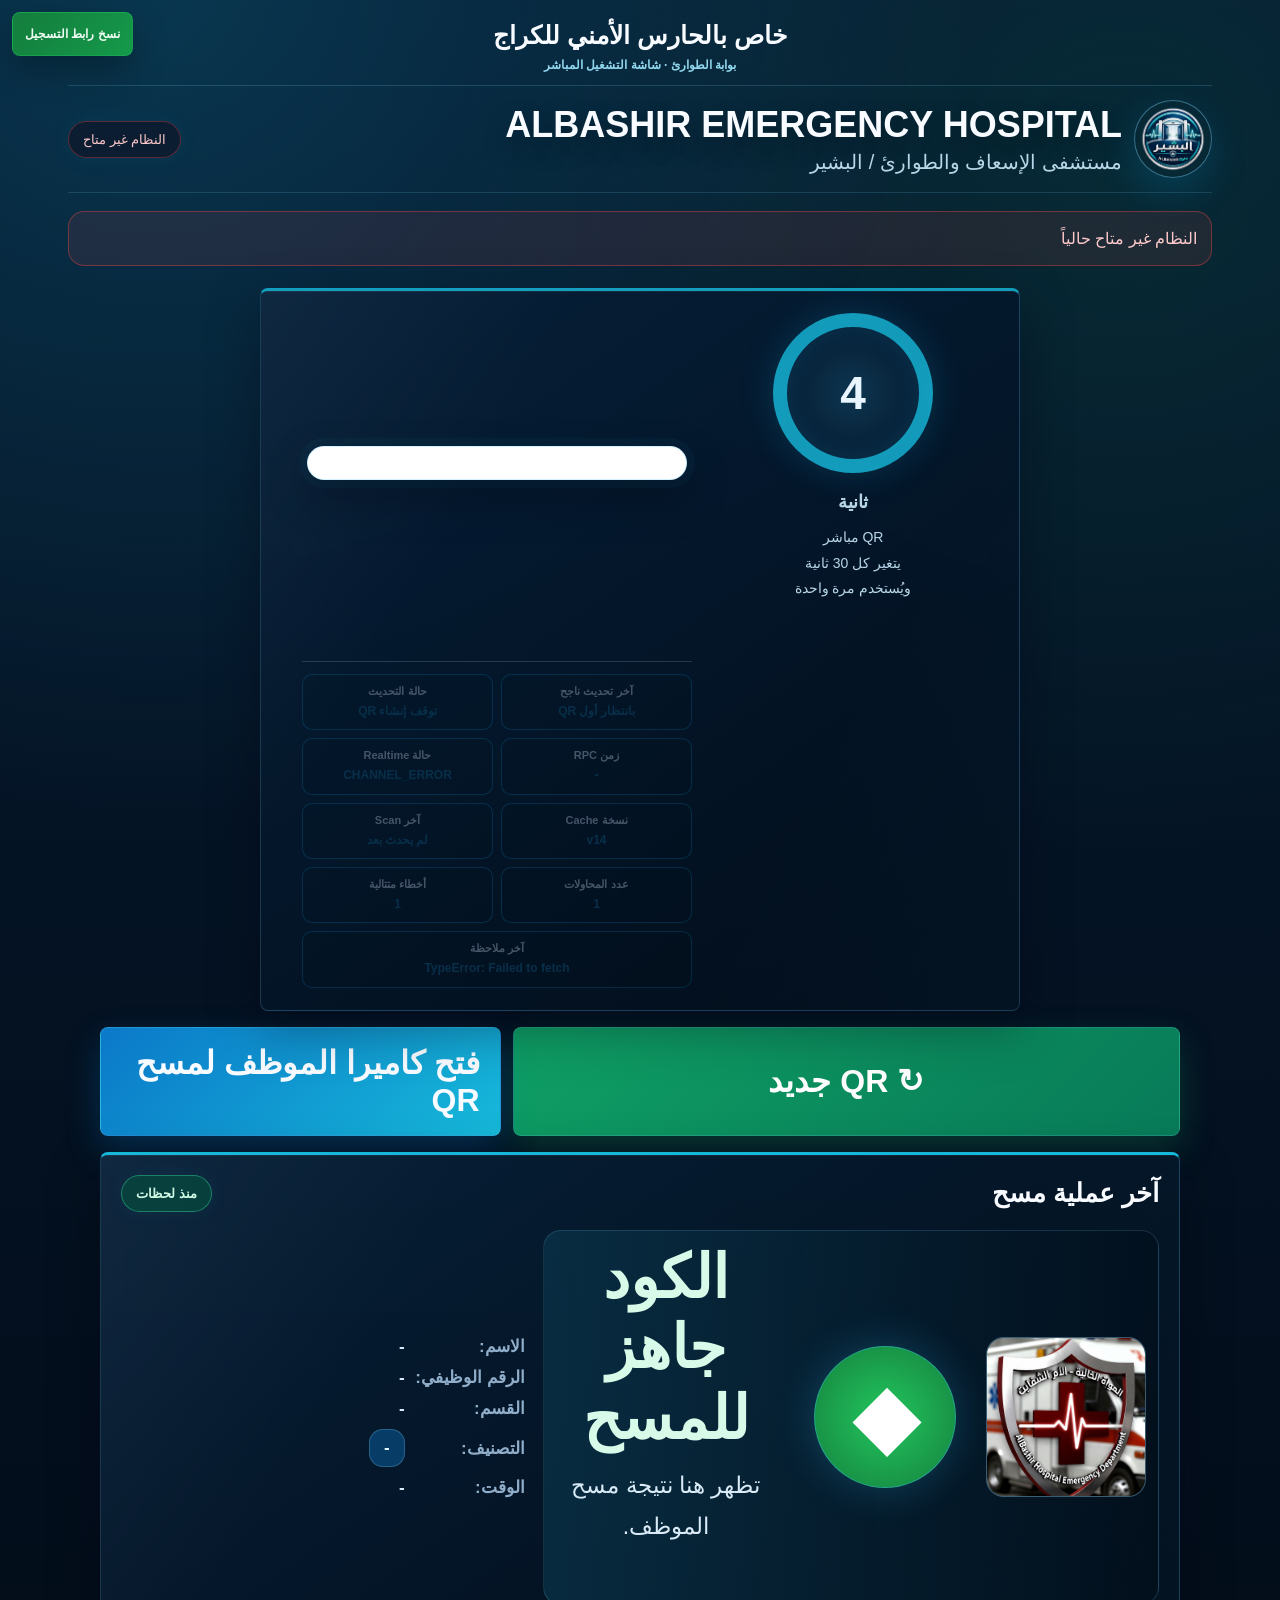
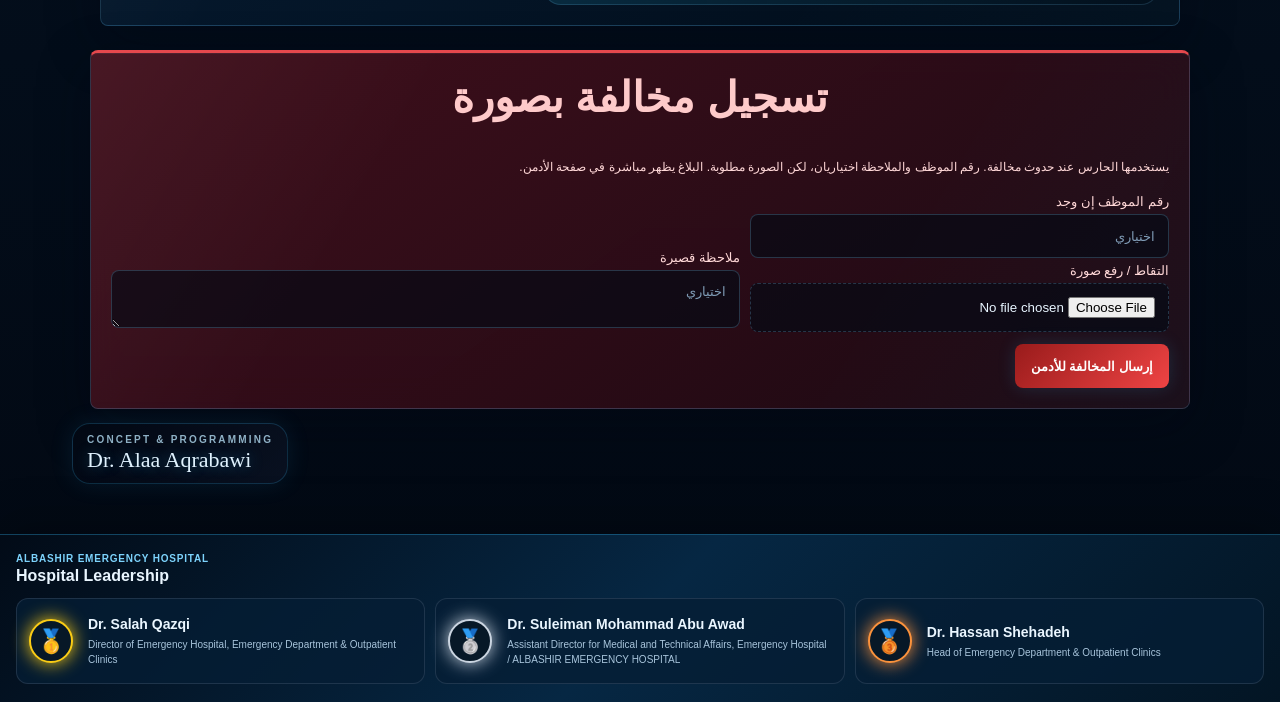
==== commit 3dce0d53: "Require approved gate device for QR sessions" ====
--- a/index.html
+++ b/index.html
@@ -1,5 +1,5 @@
 <!doctype html>
-<!-- V1.6 QR FIX: local QR rendering first + external fallback -->
+<!-- QR sessions are issued only after Supabase validates an approved gate device. -->
 <html lang="ar" dir="rtl">
 <head>
   <meta charset="utf-8" />
@@ -9,7 +9,7 @@
   <link rel="apple-touch-icon" href="./logo.jpeg" />
   <link rel="manifest" href="./manifest.json" />
 
-  <!-- Supabase stays online; QR is local so the guard screen can render it offline. -->
+  <!-- QR rendering is local, but every displayed URL must come from a validated Supabase session. -->
   <script src="./supabase.min.js"></script>
   <script src="./qrcode.min.js"></script>
 
@@ -935,11 +935,15 @@
       realtimeStatus: "غير متصل",
       lastError: "",
       lastSecureUrl: "",
+      gateDeviceApproved: false,
+      heartbeatVerifiedAt: null,
+      heartbeatLastError: "",
       startedAt: Date.now()
     };
     const CACHE_VERSION = "emergency-room-parking-offline-v14";
     const LAST_VALID_QR_STORAGE_KEY = "erp_last_valid_qr_v2";
     const GATE_ERROR_RING_KEY = "erp_gate_error_ring_v1";
+    const GATE_AUDIT_QUEUE_KEY = "erp_gate_audit_queue_v1";
     const GATE_DEVICE_STORAGE_KEY = "erp_gate_device_v1";
     const OFFLINE_DEVICE_TOKEN_STORAGE_KEY = "erp_offline_device_token_v1";
     const lifecycle = {
@@ -1028,6 +1032,100 @@
       } catch {
         localStorage.setItem(GATE_ERROR_RING_KEY, JSON.stringify([entry]));
       }
+    }
+
+    function queueGateAuditEvent(action, source, error, details = {}) {
+      const message = error?.message || String(error || "");
+      const event = {
+        id: "gate-audit-" + Date.now().toString(36) + "-" + Math.random().toString(16).slice(2),
+        at: new Date().toISOString(),
+        action,
+        source,
+        message,
+        details
+      };
+      try {
+        const queue = JSON.parse(localStorage.getItem(GATE_AUDIT_QUEUE_KEY) || "[]");
+        const duplicate = queue.some((item) => (
+          item.action === action &&
+          item.message === message &&
+          Date.now() - Date.parse(item.at || 0) < 5 * 60 * 1000
+        ));
+        if (!duplicate) {
+          queue.push(event);
+          localStorage.setItem(GATE_AUDIT_QUEUE_KEY, JSON.stringify(queue.slice(-50)));
+        }
+      } catch (queueError) {
+        recordGateError("queueGateAuditEvent", queueError);
+      }
+    }
+
+    async function flushGateAuditEvents() {
+      if (!supabaseClient || !navigator.onLine) return false;
+      let queue = [];
+      try {
+        queue = JSON.parse(localStorage.getItem(GATE_AUDIT_QUEUE_KEY) || "[]");
+      } catch (error) {
+        recordGateError("readGateAuditQueue", error);
+        return false;
+      }
+      if (!queue.length) return true;
+
+      const device = getGateDevice();
+      const logs = queue.map((event) => ({
+        client_log_id: event.id,
+        gate_device_code: device.device_code,
+        gate_name: device.gate_name,
+        employee_id: null,
+        mobile_number: null,
+        full_name: null,
+        specialty: null,
+        result: "DENIED",
+        reason: event.action,
+        qr_token: null,
+        offline_created_at: event.at,
+        payload: {
+          event_type: event.action,
+          source: event.source,
+          message: event.message,
+          details: event.details || {}
+        }
+      }));
+
+      try {
+        const { data, error } = await rpcWithTimeout(
+          () => supabaseClient.rpc("sync_offline_access_logs", {
+              p_device_code: device.device_code,
+              p_logs: logs,
+              p_device_token: getOfflineDeviceToken()
+            }),
+          QR_REQUEST_TIMEOUT_MS,
+          "انتهت مهلة إرسال حدث التدقيق"
+        );
+        const result = normalizeRpcData(data);
+        if (error || !result || result.ok !== true) {
+          throw new Error(error?.message || result?.message || "تعذر إرسال حدث التدقيق");
+        }
+        localStorage.removeItem(GATE_AUDIT_QUEUE_KEY);
+        return true;
+      } catch (error) {
+        recordGateError("flushGateAuditEvents", error);
+        return false;
+      }
+    }
+
+    async function reportHeartbeatIssue(error, options = {}) {
+      const source = options.source || "gateHeartbeat";
+      const action = options.action || "GATE_HEARTBEAT_ERROR";
+      const warning = options.warning || "النظام غير متاح حالياً";
+      recordGateError(source, error);
+      console.error("Gate device heartbeat failed:", error);
+      showSetupWarning(warning, "error");
+      queueGateAuditEvent(action, source, error, {
+        device_code: getGateDevice().device_code,
+        pending_approval: options.pendingApproval === true
+      });
+      await flushGateAuditEvents();
     }
 
     function withTimeout(promise, timeoutMs, label) {
@@ -1171,8 +1269,14 @@
     }
 
     async function syncGateDeviceHeartbeat() {
-      if (!supabaseClient || !navigator.onLine) return;
       const device = getGateDevice();
+      if (!supabaseClient || !navigator.onLine) {
+        const error = new Error("النظام غير متاح حالياً");
+        qrRuntime.gateDeviceApproved = false;
+        qrRuntime.heartbeatLastError = error.message;
+        await reportHeartbeatIssue(error, { source: "gateHeartbeatUnavailable" });
+        return { approved: false, error };
+      }
       const payload = {
         p_device_code: device.device_code,
         p_gate_name: device.gate_name,
@@ -1186,48 +1290,54 @@
       };
       try {
         const heartbeatResult = await rpcWithTimeout(
-          (signal) => supabaseClient.rpc("upsert_gate_device_heartbeat", payload).abortSignal?.(signal) || supabaseClient.rpc("upsert_gate_device_heartbeat", payload),
+          () => supabaseClient.rpc("upsert_gate_device_heartbeat", payload),
           QR_REQUEST_TIMEOUT_MS,
           "انتهت مهلة تحديث نبض جهاز الحارس"
         );
         if (heartbeatResult?.error) throw heartbeatResult.error;
+        const result = normalizeRpcData(heartbeatResult?.data);
+        if (!result || result.ok !== true || result.pending_approval === true) {
+          const pendingApproval = result?.pending_approval === true;
+          const error = new Error(
+            result?.message || (pendingApproval ? "جهاز الحارس بانتظار اعتماد الإدارة" : "تعذر اعتماد جهاز الحارس")
+          );
+          error.code = pendingApproval ? "GATE_NOT_APPROVED" : "GATE_HEARTBEAT_REJECTED";
+          error.heartbeatReported = true;
+          qrRuntime.gateDeviceApproved = false;
+          qrRuntime.heartbeatLastError = error.message;
+          await reportHeartbeatIssue(error, {
+            source: "gateHeartbeatRejected",
+            action: pendingApproval ? "GATE_DEVICE_NOT_APPROVED" : "GATE_HEARTBEAT_REJECTED",
+            warning: error.message,
+            pendingApproval
+          });
+          return { approved: false, pendingApproval, error, result };
+        }
+
+        qrRuntime.gateDeviceApproved = true;
+        qrRuntime.heartbeatVerifiedAt = Date.now();
+        qrRuntime.heartbeatLastError = "";
+        await flushGateAuditEvents();
+        return { approved: true, result };
       } catch (err) {
-        if (/p_app_version|last_qr|last_scan|schema cache|function/i.test(err.message || "")) {
-          try {
-            const fallbackResult = await withTimeout(
-              supabaseClient.rpc("upsert_gate_device_heartbeat", {
-                p_device_code: device.device_code,
-                p_gate_name: device.gate_name,
-                p_cache_version: CACHE_VERSION,
-                p_user_agent: navigator.userAgent,
-                p_pending_count: 0,
-                p_device_token: payload.p_device_token
-              }),
-              QR_REQUEST_TIMEOUT_MS,
-              "انتهت مهلة تحديث نبض جهاز الحارس"
-            );
-            if (fallbackResult?.error) throw fallbackResult.error;
-            return;
-          } catch (fallbackErr) {
-            recordGateError("gateHeartbeatFallback", fallbackErr);
-          }
-        }
-        recordGateError("gateHeartbeat", err);
-        console.warn("Gate device heartbeat failed:", err);
-      }
-    }
-
-    function updateNetworkState() {
+        err.heartbeatReported = true;
+        qrRuntime.gateDeviceApproved = false;
+        qrRuntime.heartbeatLastError = err.message || String(err);
+        await reportHeartbeatIssue(err);
+        return { approved: false, error: err };
+      }
+    }
+
+    async function updateNetworkState() {
       if (!navigator.onLine) {
         setConnection("Offline Gate Mode", "error");
-        setQrDiagnostics("الشبكة منقطعة", "تم الاحتفاظ بآخر حالة معروفة");
-        showSetupWarning("الاتصال منقطع. ستبقى شاشة الحارس و QR المحلي يعملان من الكاش، وستعود المزامنة عند رجوع الإنترنت.", "warning");
+        setQrDiagnostics("الشبكة منقطعة", "النظام غير متاح حالياً");
+        showSetupWarning("النظام غير متاح حالياً", "error");
         return;
       }
       if (supabaseClient) setConnection("Supabase جاهز", "ready");
       setQrDiagnostics("الشبكة متصلة");
-      syncGateDeviceHeartbeat();
-      refreshQrNow();
+      await refreshQrNow();
     }
 
     function initSupabase() {
@@ -1235,16 +1345,12 @@
 
       if (!isConfigReady()) {
         setConnection("Supabase غير مفعّل", "error");
-        showSetupWarning(
-          "لم يتم إعداد Supabase بعد. الصفحة لن تنهار، لكن QR سيعمل كرابط عام فقط. بعد تجهيز Supabase، بدلي SUPABASE_URL و SUPABASE_ANON_KEY و LIVE_SITE_URL.",
-          "error"
-        );
+        showSetupWarning("النظام غير متاح حالياً", "error");
         return;
       }
 
       supabaseClient = supabase.createClient(APP_CONFIG.SUPABASE_URL, APP_CONFIG.SUPABASE_ANON_KEY);
       setConnection("Supabase جاهز", "ready");
-      syncGateDeviceHeartbeat();
     }
 
     function hideSetupWarning() {
@@ -1288,6 +1394,10 @@
       const canvas = $("qrCanvas");
 
       try {
+        const secureToken = options.token || extractTokenFromUrl(url);
+        if (options.secure !== true || !secureToken) {
+          throw new Error("رفض رسم QR غير صادر من جلسة Supabase معتمدة");
+        }
         if (!canvas) throw new Error("QR canvas is missing");
         if (!window.QRCode || typeof window.QRCode.toCanvas !== "function") {
           throw new Error("Local QR library did not load");
@@ -1324,7 +1434,7 @@
         currentQrUrl = url;
         lastValidQr = {
           url,
-          token: options.token || extractTokenFromUrl(url),
+          token: secureToken,
           createdAt: Date.now(),
           expiresAt: options.expiresAt || null,
           secure: options.secure === true
@@ -1371,10 +1481,16 @@
         }
 
         if (!navigator.onLine) {
-          throw new Error("الشبكة غير متصلة. تم الاحتفاظ بآخر QR ظاهر.");
-        }
-
-        hideSetupWarning();
+          throw new Error("النظام غير متاح حالياً");
+        }
+
+        const gateState = await syncGateDeviceHeartbeat();
+        if (!gateState.approved) {
+          const gateError = gateState.error || new Error("تعذر اعتماد جهاز الحارس");
+          gateError.code = gateState.pendingApproval ? "GATE_NOT_APPROVED" : (gateError.code || "GATE_HEARTBEAT_REJECTED");
+          gateError.heartbeatReported = true;
+          throw gateError;
+        }
 
         const rpcStartedAt = performance.now();
         const gateDevice = getGateDevice();
@@ -1383,12 +1499,7 @@
           p_device_token: getOfflineDeviceToken()
         };
         const { data, error } = await rpcWithTimeout(
-          (signal) =>
-            supabaseClient
-              .rpc("create_qr_session", qrSessionPayload)
-              .abortSignal?.(signal)
-              ||
-              supabaseClient.rpc("create_qr_session", qrSessionPayload),
+          () => supabaseClient.rpc("create_qr_session", qrSessionPayload),
           QR_REQUEST_TIMEOUT_MS,
           "انتهت مهلة إنشاء QR من Supabase"
         );
@@ -1401,7 +1512,9 @@
         }
 
         if (!result || result.ok !== true || !result.token) {
-          throw new Error("استجابة QR غير متوقعة من Supabase");
+          const responseError = new Error(result?.message || "استجابة QR غير متوقعة من Supabase");
+          if (result?.pending_approval === true) responseError.code = "GATE_NOT_APPROVED";
+          throw responseError;
         }
 
         const verifyUrl = new URL(APP_CONFIG.VERIFY_PATH || "/verify.html", liveBaseUrl());
@@ -1422,20 +1535,27 @@
         qrRuntime.lastError = "";
         setConnection("QR نشط", "ready");
         setQrDiagnostics("QR آمن ومحدث");
+        hideSetupWarning();
       } catch (err) {
         const message = err.message || String(err);
         console.error("QR refresh failed:", err);
-        recordGateError("refreshQrNow", err);
+        if (!err.heartbeatReported) {
+          recordGateError("refreshQrNow", err);
+          queueGateAuditEvent("GATE_QR_REFRESH_ERROR", "refreshQrNow", err, {
+            device_code: getGateDevice().device_code
+          });
+          await flushGateAuditEvents();
+        }
         qrRuntime.consecutiveFailures += 1;
         qrRuntime.lastError = message;
         qrTimer = nextQrRetrySeconds();
         $("qrCountdown").textContent = qrTimer;
-        setConnection("QR يعيد المحاولة", "error");
-        setQrDiagnostics("إعادة محاولة تلقائية", message);
-        showSetupWarning(
-          "تعذر تحديث QR الآن: " + message + " سيتم إعادة المحاولة تلقائيًا بدون إيقاف الشاشة.",
-          "error"
-        );
+        const warning = err.code === "GATE_NOT_APPROVED"
+          ? message
+          : "النظام غير متاح حالياً";
+        setConnection(err.code === "GATE_NOT_APPROVED" ? "الجهاز غير معتمد" : "النظام غير متاح", "error");
+        setQrDiagnostics("توقف إنشاء QR", message);
+        showSetupWarning(warning, "error");
       } finally {
         qrRuntime.refreshing = false;
       }
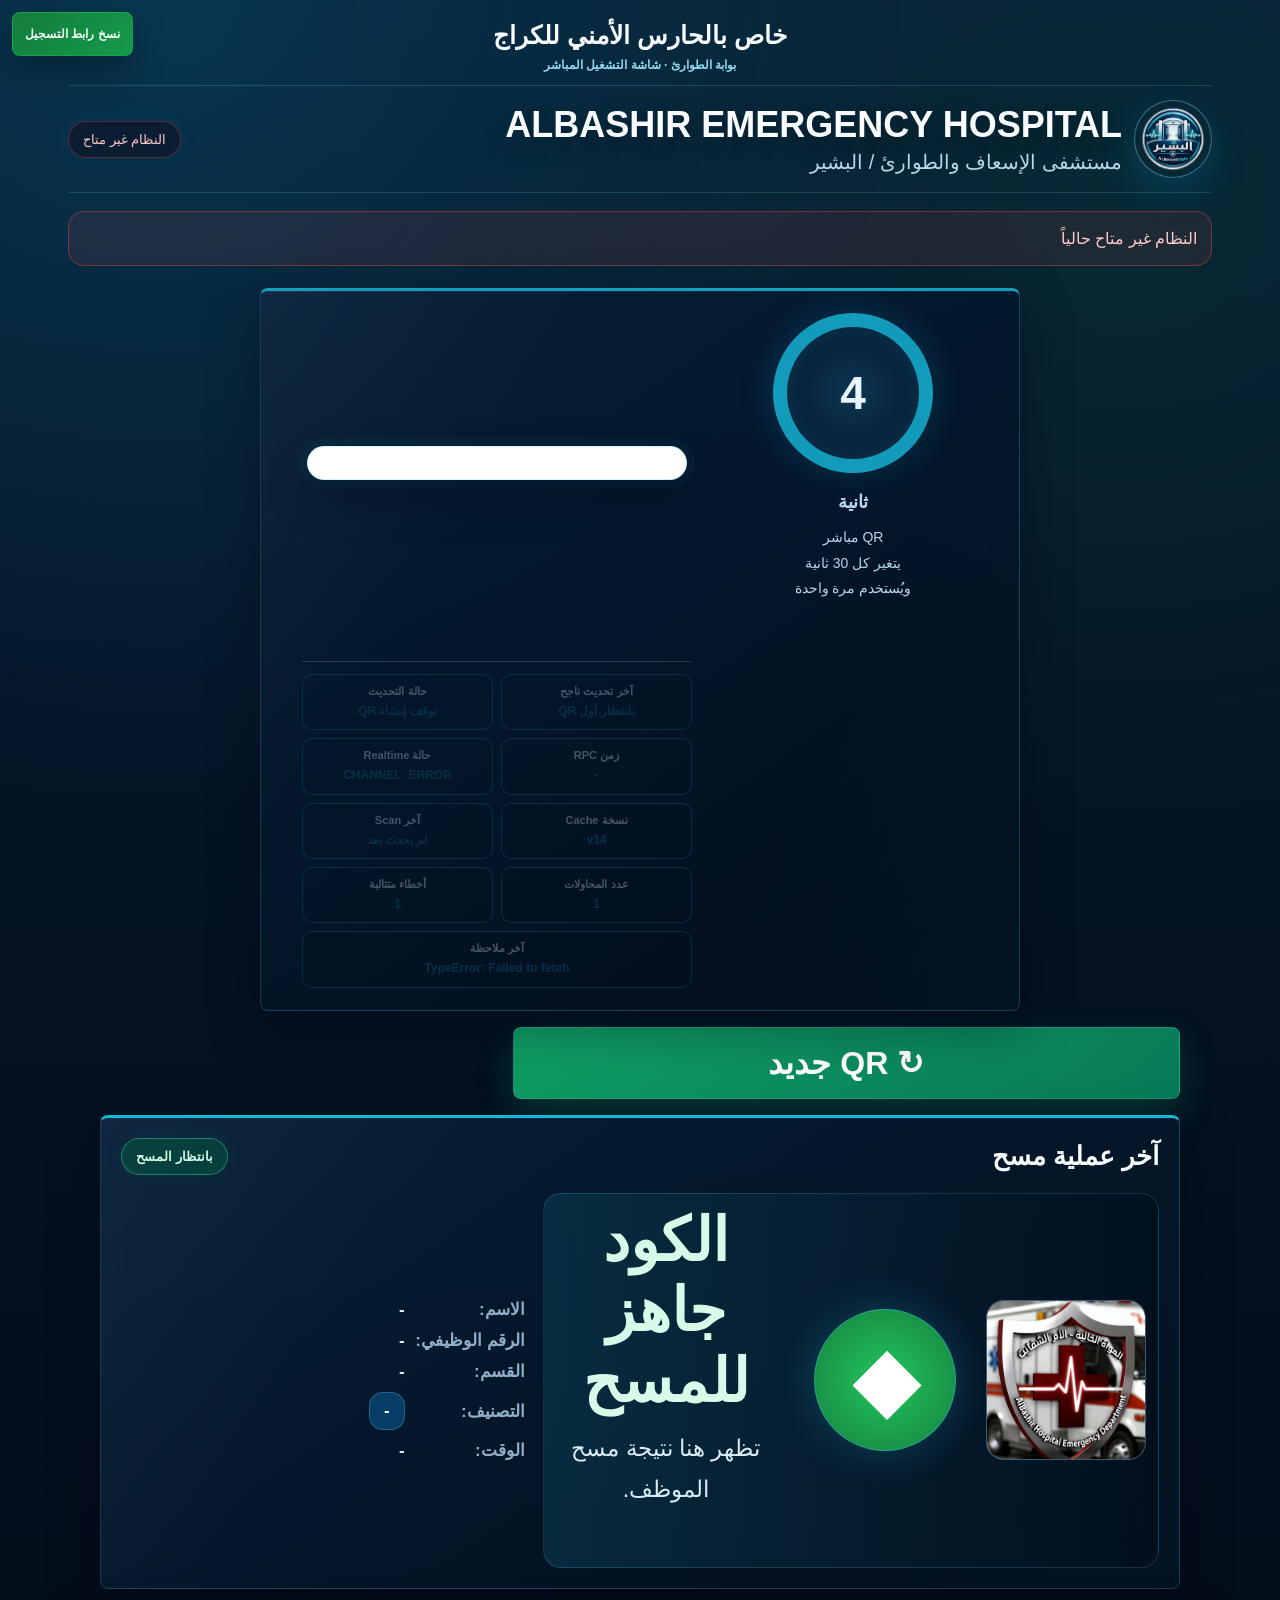
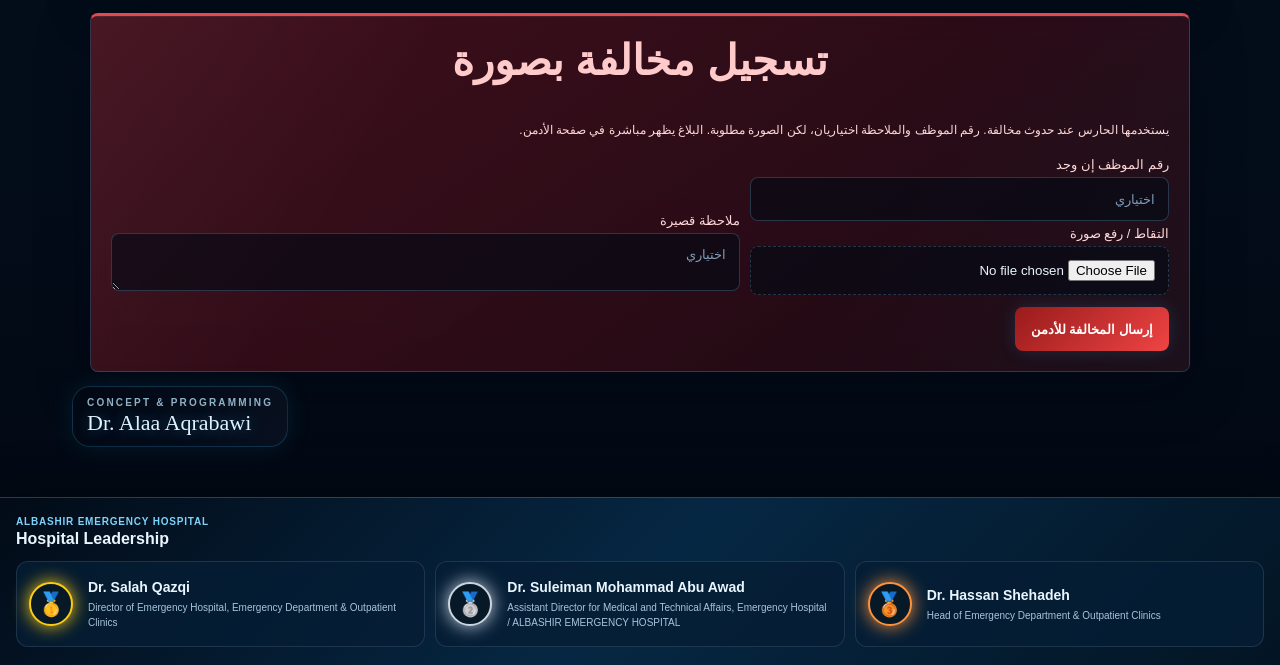
==== commit a4684b2e: "fix: finalize guard screen ux and private violation upload flow" ====
--- a/index.html
+++ b/index.html
@@ -835,13 +835,12 @@
 
       <div class="gate-actions" aria-label="أوامر شاشة الحارس">
         <button type="button" class="btn-green qr-refresh-action" onclick="refreshQrNow()">↻ QR جديد</button>
-        <a class="btn scan-camera-action" href="./verify.html">فتح كاميرا الموظف لمسح QR</a>
       </div>
 
       <div class="panel decision-panel ready" id="decisionPanel">
         <div class="last-scan-title">
           <span>آخر عملية مسح</span>
-          <span class="pill ready" id="lastScanAge">منذ لحظات</span>
+          <span class="pill ready" id="lastScanAge">بانتظار المسح</span>
         </div>
         <div class="scan-result-main">
           <img class="scan-photo" id="scanPhoto" src="./logo.jpeg" alt="صورة الموظف" />
@@ -904,7 +903,7 @@
       APP_NAME: "ALBASHIR EMERGENCY HOSPITAL",
       SUPABASE_URL: "https://qinsfvlspdticposbvst.supabase.co",
       SUPABASE_ANON_KEY: "sb_publishable_okoDqbwZNNvrCZQ025RkPw_qFXkA7I8",
-      LIVE_SITE_URL: "https://sprightly-donut-6db8c8.netlify.app",
+      LIVE_SITE_URL: window.location.origin,
       VERIFY_PATH: "/verify.html"
     };
 
@@ -1187,9 +1186,9 @@
       lastValidQr = saved;
       currentQrUrl = saved.url;
       const remaining = saved.expiresAt
-        ? Math.max(1, Math.floor((Number(saved.expiresAt) - Date.now()) / 1000))
+        ? Math.floor((Number(saved.expiresAt) - Date.now()) / 1000)
         : QR_REFRESH_SECONDS;
-      qrTimer = Math.min(QR_REFRESH_SECONDS, remaining);
+      qrTimer = remaining;
       await drawQr(saved.url, {
         token: saved.token,
         expiresAt: saved.expiresAt,
@@ -1519,7 +1518,10 @@
 
         const verifyUrl = new URL(APP_CONFIG.VERIFY_PATH || "/verify.html", liveBaseUrl());
         verifyUrl.searchParams.set("token", result.token);
-        const expiresInSeconds = Math.max(10, Number(result.expires_in_seconds || QR_REFRESH_SECONDS));
+        const expiresInSeconds = Number(result.expires_in_seconds);
+        if (!Number.isFinite(expiresInSeconds) || expiresInSeconds <= 0) {
+          throw new Error("استجابة انتهاء QR غير صالحة من Supabase");
+        }
         const expiresAt = Date.now() + expiresInSeconds * 1000;
         await drawQr(verifyUrl.toString(), {
           secure: true,
@@ -1836,17 +1838,10 @@
           throw new Error(upload.error.message);
         }
 
-        const publicUrl = supabaseClient
-          .storage
-          .from("violation-photos")
-          .getPublicUrl(path)
-          .data
-          .publicUrl;
-
         const { data, error } = await supabaseClient.rpc("submit_violation_report", {
           p_employee_id: $("violationEmployee").value,
           p_note: $("violationNote").value,
-          p_photo_url: publicUrl
+          p_photo_url: path
         });
 
         if (error || !data || data.ok !== true) {
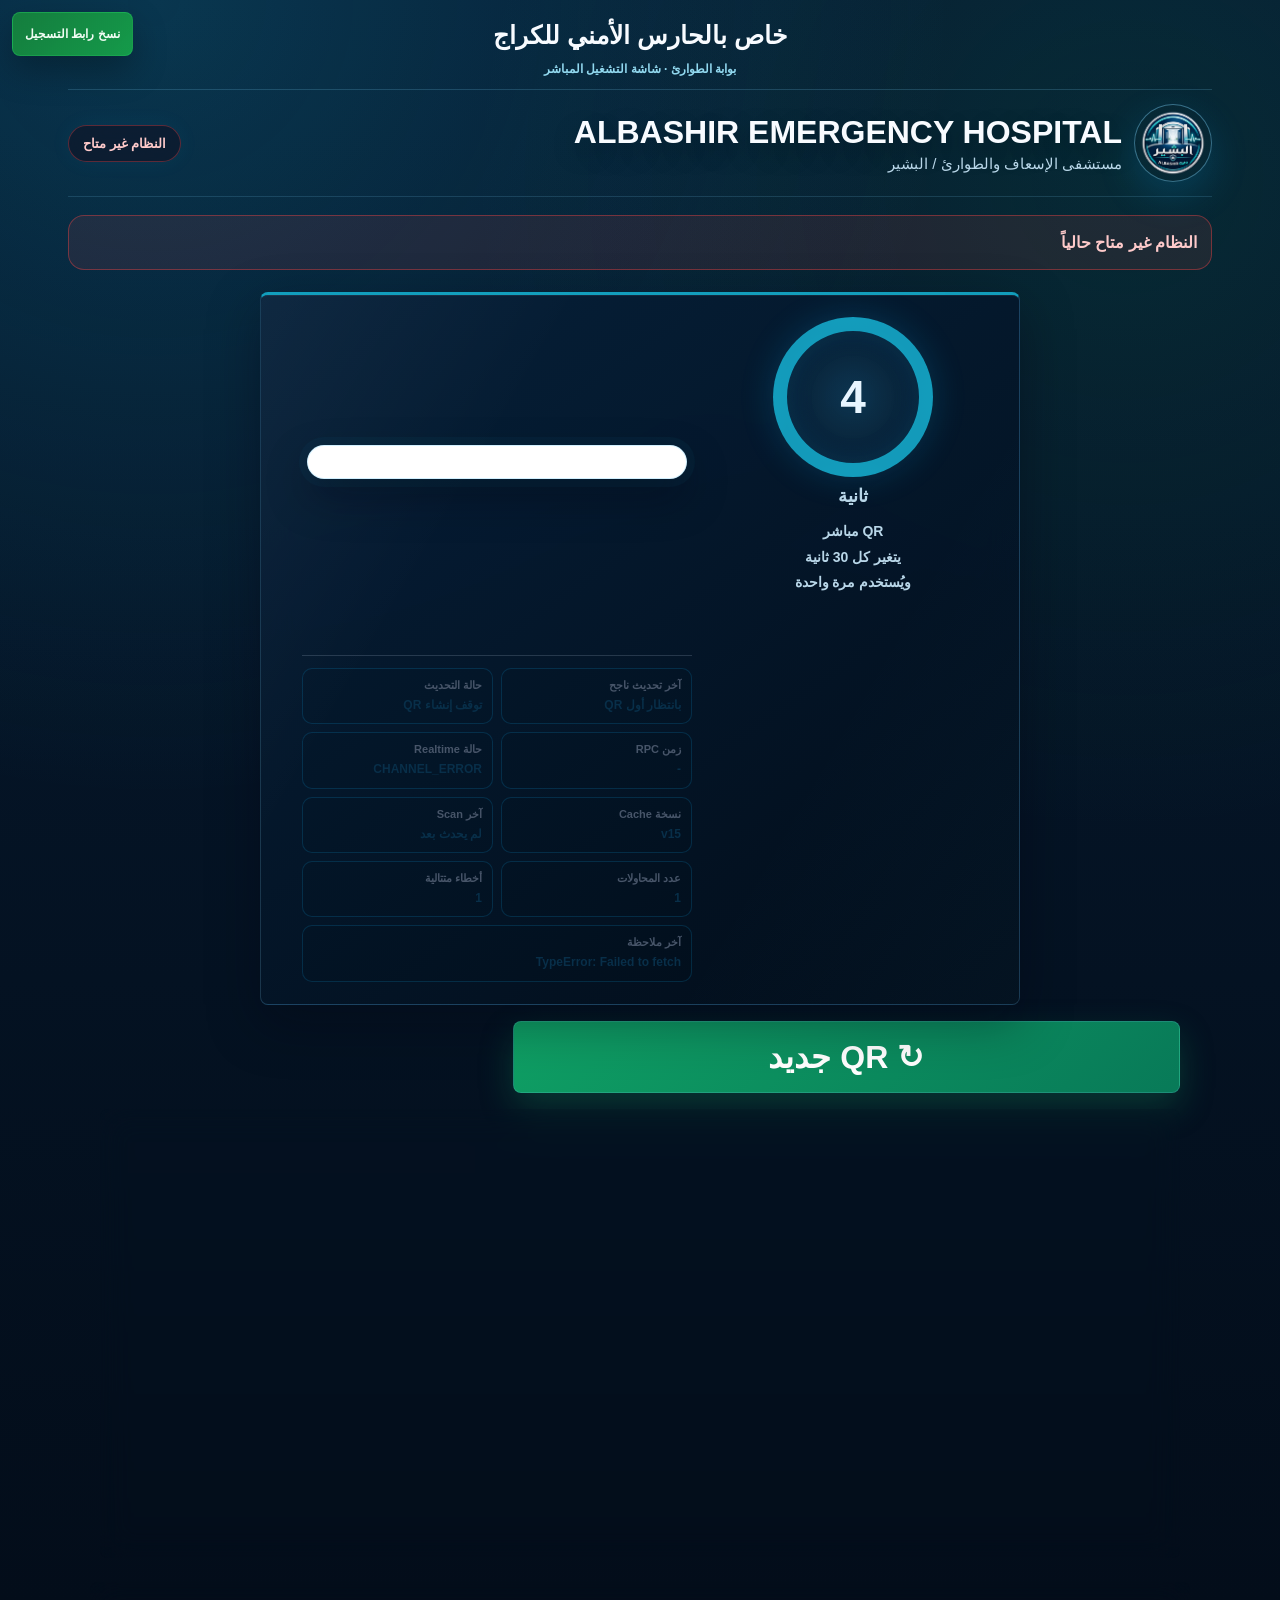
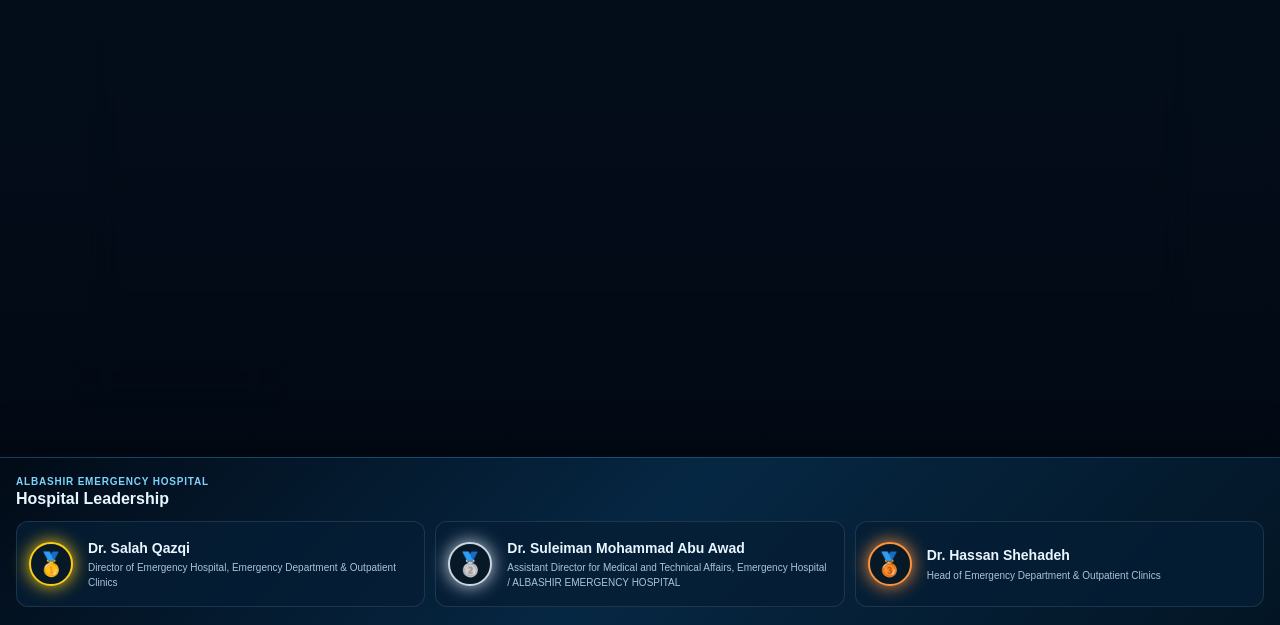
==== commit f9c535cc: "guard: apply reviewed audit fixes A-H to index.html (meta, lib wait, DENIED audit, guarded device re" ====
--- a/index.html
+++ b/index.html
@@ -1,52 +1,71 @@
 <!doctype html>
-<!-- QR sessions are issued only after Supabase validates an approved gate device. -->
+<!--
+  ALBASHIR EMERGENCY HOSPITAL — Guard Operational Screen
+  File: index.html
+  Version: 2026.10.02-guard-v2
+  Security Model: Approved gate device + heartbeat + QR session issued by Supabase only.
+  This page never generates QR without server validation.
+  Reviewed 2026-10-02: audit fixes A-H (removed ineffective meta, library wait,
+  DENIED audit payload, guarded device read, NOT_APPROVED 60s wait,
+  photo protocol allowlist, 330px QR, SW version note). No logic redesign.
+-->
 <html lang="ar" dir="rtl">
 <head>
   <meta charset="utf-8" />
-  <meta name="viewport" content="width=device-width, initial-scale=1" />
+  <meta name="viewport" content="width=device-width, initial-scale=1, viewport-fit=cover" />
+  <meta name="color-scheme" content="dark light" />
+  <meta name="theme-color" content="#020813" />
+  <meta name="robots" content="noindex, nofollow" />
+  <meta name="referrer" content="strict-origin-when-cross-origin" />
+  <!-- NOTE: X-Content-Type-Options / CSP are response headers (netlify.toml). They cannot be set via <meta>. -->
   <title>شاشة الحارس | ALBASHIR EMERGENCY HOSPITAL</title>
+
   <link rel="icon" type="image/svg+xml" href="./favicon.svg" />
   <link rel="apple-touch-icon" href="./logo.jpeg" />
   <link rel="manifest" href="./manifest.json" />
 
-  <!-- QR rendering is local, but every displayed URL must come from a validated Supabase session. -->
-  <script src="./supabase.min.js"></script>
-  <script src="./qrcode.min.js"></script>
+  <!-- Local libraries only. No CDN. No inline eval. -->
+  <script src="./supabase.min.js" defer></script>
+  <script src="./qrcode.min.js" defer></script>
 
   <style>
     :root {
       --bg: #020813;
       --bg2: #06101f;
-      --panel: rgba(15, 23, 42, 0.76);
-      --panel2: rgba(2, 8, 19, 0.72);
-      --line: rgba(148, 163, 184, 0.22);
+      --panel: rgba(255, 255, 255, 0.94);
+      --panel-soft: rgba(255, 255, 255, 0.86);
+      --line: rgba(148, 163, 184, 0.24);
+      --line-strong: rgba(148, 163, 184, 0.42);
       --text: #e5f2ff;
-      --muted: #9fb3c8;
+      --text-dark: #062044;
+      --muted-dark: #475569;
+      --muted-light: #9fb3c8;
       --blue: #38bdf8;
+      --blue-deep: #0284c7;
       --green: #22c55e;
+      --green-deep: #15803d;
       --red: #ef4444;
+      --red-deep: #b91c1c;
       --yellow: #facc15;
+      --yellow-deep: #a16207;
       --orange: #fb923c;
       --shadow-blue: 0 0 42px rgba(56, 189, 248, 0.20);
       --shadow-green: 0 0 52px rgba(34, 197, 94, 0.42);
       --shadow-red: 0 0 52px rgba(239, 68, 68, 0.42);
       --shadow-yellow: 0 0 52px rgba(250, 204, 21, 0.34);
-    }
-
-    * {
-      box-sizing: border-box;
-    }
-
-    html,
-    body {
+      --radius-lg: 22px;
+      --radius-md: 16px;
+      --radius-sm: 10px;
+    }
+
+    * { box-sizing: border-box; }
+
+    html, body {
       margin: 0;
       min-height: 100%;
       font-family: Tahoma, Arial, sans-serif;
-      background:
-        radial-gradient(circle at 15% 0%, rgba(56, 189, 248, 0.18), transparent 34%),
-        radial-gradient(circle at 85% 5%, rgba(34, 197, 94, 0.12), transparent 30%),
-        linear-gradient(180deg, #020813 0%, #06101f 46%, #000 100%);
       color: var(--text);
+      background: var(--bg);
     }
 
     body {
@@ -57,15 +76,15 @@
         url("./hero.jpeg") center top / cover fixed no-repeat;
     }
 
-    a {
-      color: #a7f3d0;
-    }
+    a { color: #0f766e; }
 
     .app-shell {
       width: min(1160px, 100%);
       margin: 0 auto;
       padding: 0 18px 24px;
     }
+
+    /* ---------- Page name ---------- */
 
     .page-name {
       width: min(100%, 760px);
@@ -76,19 +95,23 @@
       font-size: 28px;
       font-weight: 950;
       text-align: center;
-      letter-spacing: 0;
       line-height: 1.35;
       text-wrap: balance;
       text-shadow: 0 0 22px rgba(2, 8, 19, 0.82);
     }
+    .page-name-sub {
+      display: block;
+      margin-top: 4px;
+      font-size: 0.62em;
+      font-weight: 800;
+      color: rgba(186, 230, 253, 0.86);
+    }
 
     @media (max-width: 760px) {
-      .page-name {
-        padding: 12px 12px 10px;
-        font-size: 21px;
-        line-height: 1.45;
-      }
-    }
+      .page-name { padding: 12px 12px 10px; font-size: 21px; line-height: 1.45; }
+    }
+
+    /* ---------- Topbar ---------- */
 
     .topbar {
       display: flex;
@@ -100,11 +123,7 @@
       flex-wrap: wrap;
     }
 
-    .brand {
-      display: flex;
-      align-items: center;
-      gap: 12px;
-    }
+    .brand { display: flex; align-items: center; gap: 12px; }
 
     .brand-icon {
       width: 78px;
@@ -116,43 +135,40 @@
       border: 1px solid rgba(56, 189, 248, 0.34);
       box-shadow: var(--shadow-blue);
       font-size: 0;
+      flex: 0 0 auto;
     }
 
     .brand-title {
       margin: 0;
-      font-size: clamp(26px, 4vw, 36px);
-      letter-spacing: 0;
+      font-size: clamp(22px, 3.6vw, 32px);
       font-weight: 900;
       color: #f8fbff;
+      letter-spacing: 0;
     }
 
     .brand-subtitle {
-      color: var(--muted);
-      font-size: 20px;
+      color: var(--muted-light);
+      font-size: 15px;
       margin-top: 4px;
     }
 
     .pill {
       border: 1px solid var(--line);
       background: rgba(15, 23, 42, 0.72);
-      color: var(--muted);
+      color: var(--muted-light);
       padding: 10px 14px;
       border-radius: 999px;
       backdrop-filter: blur(18px);
       box-shadow: 0 0 22px rgba(56, 189, 248, 0.06);
       white-space: nowrap;
       font-size: 13px;
-    }
-
-    .pill.ready {
-      color: #bae6fd;
-      border-color: rgba(56, 189, 248, 0.32);
-    }
-
-    .pill.error {
-      color: #fecaca;
-      border-color: rgba(239, 68, 68, 0.36);
-    }
+      font-weight: 800;
+    }
+    .pill.ready { color: #bae6fd; border-color: rgba(56, 189, 248, 0.32); }
+    .pill.error { color: #fecaca; border-color: rgba(239, 68, 68, 0.36); }
+    .pill.warn  { color: #fde68a; border-color: rgba(250, 204, 21, 0.42); }
+
+    /* ---------- Layout ---------- */
 
     .main-grid {
       display: grid;
@@ -161,22 +177,18 @@
       align-items: center;
     }
 
-    @media (max-width: 920px) {
-      .main-grid {
-        grid-template-columns: 1fr;
-      }
-    }
+    /* ---------- Panels ---------- */
 
     .panel {
       position: relative;
-      background: rgba(255, 255, 255, 0.92);
+      background: var(--panel);
       border: 1px solid rgba(203, 213, 225, 0.72);
-      border-radius: 22px;
+      border-radius: var(--radius-lg);
       padding: 20px;
       backdrop-filter: blur(16px);
       box-shadow: 0 18px 50px rgba(15, 23, 42, 0.16);
       overflow: hidden;
-      color: #062044;
+      color: var(--text-dark);
     }
 
     .panel::before {
@@ -190,10 +202,9 @@
       opacity: 0.5;
     }
 
-    .panel > * {
-      position: relative;
-      z-index: 1;
-    }
+    .panel > * { position: relative; z-index: 1; }
+
+    /* ---------- QR panel ---------- */
 
     .qr-panel {
       text-align: center;
@@ -209,10 +220,7 @@
     }
 
     @media (max-width: 760px) {
-      .qr-panel {
-        grid-template-columns: 1fr;
-        gap: 18px;
-      }
+      .qr-panel { grid-template-columns: 1fr; gap: 18px; }
     }
 
     .qr-stage {
@@ -233,21 +241,17 @@
       width: 330px !important;
       height: 330px !important;
       max-width: 100%;
-      box-shadow: 0 0 28px rgba(255, 255, 255, 0.08);
-    }
-
-    .qr-title {
-      display: none;
-      margin: 0;
-      font-size: 1px;
-      font-weight: 900;
-    }
+      box-shadow: 0 0 28px rgba(15, 23, 42, 0.06);
+    }
+
+    .qr-title { display: none; }
 
     .qr-caption {
-      color: #64748b;
+      color: var(--muted-dark);
       margin: 12px 0;
       line-height: 1.8;
       font-size: 14px;
+      font-weight: 700;
     }
 
     .qr-link {
@@ -255,10 +259,10 @@
       direction: ltr;
       text-align: center;
       word-break: break-all;
-      color: #a7f3d0;
-      background: rgba(2, 8, 19, 0.52);
-      border: 1px solid rgba(34, 197, 94, 0.18);
-      border-radius: 14px;
+      color: #0f766e;
+      background: rgba(2, 8, 19, 0.04);
+      border: 1px solid rgba(34, 197, 94, 0.24);
+      border-radius: var(--radius-sm);
       padding: 10px;
       margin: 12px 0;
       font-size: 12px;
@@ -277,12 +281,13 @@
     .qr-health-item {
       padding: 9px 10px;
       border: 1px solid rgba(14, 165, 233, 0.18);
-      border-radius: 10px;
+      border-radius: var(--radius-sm);
       background: rgba(2, 8, 23, 0.04);
-      color: #475569;
+      color: var(--muted-dark);
       font-size: 11px;
       font-weight: 800;
       line-height: 1.45;
+      text-align: start;
     }
 
     .qr-health-item strong {
@@ -293,9 +298,34 @@
       word-break: break-word;
     }
 
-    .qr-health-item.wide {
-      grid-column: 1 / -1;
-    }
+    .qr-health-item.wide { grid-column: 1 / -1; }
+
+    /* ---------- Countdown ---------- */
+
+    .countdown {
+      display: inline-grid;
+      place-items: center;
+      width: 160px;
+      height: 160px;
+      border-radius: 50%;
+      margin: 0 auto 8px;
+      color: var(--text-dark);
+      border: 14px solid rgba(37, 99, 235, 0.88);
+      background: #ffffff;
+      font-size: 46px;
+      font-weight: 900;
+      transition: border-color 0.25s ease, color 0.25s ease;
+    }
+    .countdown.warn   { border-color: rgba(250, 204, 21, 0.92); color: var(--yellow-deep); }
+    .countdown.danger { border-color: rgba(239, 68, 68, 0.92);  color: var(--red-deep); }
+
+    .countdown-label {
+      color: var(--muted-dark);
+      font-size: 18px;
+      font-weight: 900;
+    }
+
+    /* ---------- Buttons ---------- */
 
     .button-row {
       display: flex;
@@ -305,14 +335,13 @@
       margin-top: 12px;
     }
 
-    button,
-    .btn {
+    button, .btn {
       border: 0;
       outline: 0;
       cursor: pointer;
       color: white;
       font-weight: 900;
-      border-radius: 16px;
+      border-radius: var(--radius-md);
       padding: 12px 16px;
       background: linear-gradient(135deg, #0284c7, #0ea5e9);
       box-shadow: 0 0 18px rgba(56, 189, 248, 0.16);
@@ -323,32 +352,18 @@
       align-items: center;
       justify-content: center;
       gap: 7px;
-    }
-
-    button:hover,
-    .btn:hover {
-      transform: translateY(-1px);
-      filter: brightness(1.08);
-    }
-
-    button:disabled {
-      opacity: 0.55;
-      cursor: not-allowed;
-      transform: none;
-    }
-
-    .btn-green {
-      background: linear-gradient(135deg, #16a34a, #059669);
-    }
-
-    .btn-red {
-      background: linear-gradient(135deg, #991b1b, #ef4444);
-    }
-
-    .btn-yellow {
-      background: linear-gradient(135deg, #a16207, #facc15);
-      color: #111827;
-    }
+      font-size: 15px;
+    }
+
+    button:hover:not(:disabled), .btn:hover { transform: translateY(-1px); filter: brightness(1.08); }
+    button:disabled { opacity: 0.55; cursor: not-allowed; transform: none; }
+    button:focus-visible, .btn:focus-visible { outline: 3px solid rgba(56, 189, 248, 0.55); outline-offset: 2px; }
+
+    .btn-green  { background: linear-gradient(135deg, #16a34a, #059669); }
+    .btn-red    { background: linear-gradient(135deg, #991b1b, #ef4444); }
+    .btn-yellow { background: linear-gradient(135deg, #a16207, #facc15); color: #111827; }
+
+    /* ---------- Decision panel ---------- */
 
     .decision-panel {
       min-height: 0;
@@ -364,44 +379,52 @@
     }
 
     @media (max-width: 820px) {
-      .decision-panel {
-        grid-template-columns: 1fr;
-      }
-      .scan-result-main {
-        grid-template-columns: 1fr;
-        text-align: center;
-      }
-      .scan-photo,
-      .status-orb {
-        margin: 0 auto;
-      }
-      .scan-details-row {
-        grid-template-columns: 1fr;
-        text-align: center;
-      }
-      .scan-classification {
-        margin: 0 auto;
-      }
-    }
-
-    .decision-panel.ready {
-      box-shadow: var(--shadow-blue);
-      border-color: rgba(56, 189, 248, 0.42);
-    }
-
-    .decision-panel.allowed {
-      box-shadow: var(--shadow-green);
-      border-color: rgba(34, 197, 94, 0.72);
-    }
-
-    .decision-panel.denied {
-      box-shadow: var(--shadow-red);
-      border-color: rgba(239, 68, 68, 0.72);
-    }
-
-    .decision-panel.limited {
-      box-shadow: var(--shadow-yellow);
-      border-color: rgba(250, 204, 21, 0.78);
+      .decision-panel { grid-template-columns: 1fr; }
+      .scan-result-main { grid-template-columns: 1fr; text-align: center; }
+      .scan-photo, .status-orb { margin: 0 auto; }
+      .scan-details-row { grid-template-columns: 1fr; text-align: center; }
+      .scan-classification { margin: 0 auto; }
+    }
+
+    .decision-panel.ready   { box-shadow: var(--shadow-blue);   border-color: rgba(56, 189, 248, 0.42); }
+    .decision-panel.allowed { box-shadow: var(--shadow-green);  border-color: rgba(34, 197, 94, 0.72); }
+    .decision-panel.denied  { box-shadow: var(--shadow-red);    border-color: rgba(239, 68, 68, 0.72); }
+    .decision-panel.limited { box-shadow: var(--shadow-yellow); border-color: rgba(250, 204, 21, 0.78); }
+
+    .last-scan-title {
+      display: flex;
+      align-items: center;
+      justify-content: space-between;
+      grid-column: 1 / -1;
+      font-size: 26px;
+      font-weight: 950;
+      color: var(--text-dark);
+      gap: 12px;
+      flex-wrap: wrap;
+    }
+
+    .scan-result-main {
+      display: grid;
+      grid-template-columns: 170px 160px 1fr;
+      gap: 20px;
+      align-items: center;
+      padding: 12px;
+      border-radius: 18px;
+      background: linear-gradient(90deg, rgba(220, 252, 231, .86), rgba(255, 255, 255, .72));
+      transition: background 0.25s ease;
+    }
+
+    .ready   .scan-result-main { background: linear-gradient(90deg, rgba(224, 242, 254, .86), rgba(255, 255, 255, .72)); }
+    .denied  .scan-result-main { background: linear-gradient(90deg, rgba(254, 226, 226, .86), rgba(255, 255, 255, .72)); }
+    .limited .scan-result-main { background: linear-gradient(90deg, rgba(254, 249, 195, .86), rgba(255, 255, 255, .72)); }
+
+    .scan-photo {
+      width: 160px;
+      height: 160px;
+      border-radius: 18px;
+      object-fit: cover;
+      background: #e2e8f0;
+      border: 1px solid rgba(148, 163, 184, .4);
     }
 
     .status-orb {
@@ -414,23 +437,21 @@
       font-size: 84px;
       font-weight: 950;
       color: #fff;
-      background: radial-gradient(circle, #22c55e, #15803d);
-      border: 1px solid rgba(56, 189, 248, 0.4);
-      box-shadow: 0 0 42px rgba(56, 189, 248, 0.24);
-    }
-
+      background: radial-gradient(circle, rgba(56, 189, 248, 0.38), rgba(56, 189, 248, 0.06));
+      border: 1px solid rgba(56, 189, 248, 0.62);
+      box-shadow: 0 0 46px rgba(56, 189, 248, 0.35);
+      transition: all 0.25s ease;
+    }
     .allowed .status-orb {
       background: radial-gradient(circle, rgba(34, 197, 94, 0.38), rgba(34, 197, 94, 0.06));
       border-color: rgba(34, 197, 94, 0.62);
       box-shadow: 0 0 46px rgba(34, 197, 94, 0.35);
     }
-
     .denied .status-orb {
       background: radial-gradient(circle, rgba(239, 68, 68, 0.38), rgba(239, 68, 68, 0.06));
       border-color: rgba(239, 68, 68, 0.62);
       box-shadow: 0 0 46px rgba(239, 68, 68, 0.35);
     }
-
     .limited .status-orb {
       background: radial-gradient(circle, rgba(250, 204, 21, 0.42), rgba(250, 204, 21, 0.06));
       border-color: rgba(250, 204, 21, 0.72);
@@ -440,89 +461,105 @@
     .decision-title {
       margin: 0;
       text-align: center;
-      font-size: clamp(38px, 7vw, 60px);
+      font-size: clamp(34px, 6vw, 56px);
       font-weight: 950;
-      letter-spacing: 0;
       line-height: 1.18;
-      color: #15803d;
-    }
+      transition: color 0.25s ease;
+    }
+    .ready   .decision-title { color: #0c4a6e; }
+    .allowed .decision-title { color: var(--green-deep); }
+    .denied  .decision-title { color: var(--red-deep); }
+    .limited .decision-title { color: var(--yellow-deep); }
 
     .decision-message {
       max-width: 520px;
       text-align: center;
       margin: 10px auto 0;
-      font-size: clamp(16px, 3.4vw, 23px);
-      color: #64748b;
+      font-size: clamp(15px, 3vw, 20px);
+      color: var(--muted-dark);
       line-height: 1.8;
-    }
+      font-weight: 700;
+    }
+    .denied  .decision-message { color: #7f1d1d; }
+    .limited .decision-message { color: #78350f; }
 
     .employee-line {
       margin-top: 18px;
       text-align: center;
-      color: #062044;
+      color: var(--text-dark);
       font-weight: 900;
       min-height: 26px;
     }
-    .last-scan-title{display:flex;align-items:center;justify-content:space-between;grid-column:1/-1;font-size:26px;font-weight:950;color:#062044}
-    .scan-result-main{display:grid;grid-template-columns:170px 160px 1fr;gap:20px;align-items:center;padding:12px;border-radius:18px;background:linear-gradient(90deg,rgba(220,252,231,.86),rgba(255,255,255,.72))}
-    .scan-photo{width:160px;height:160px;border-radius:18px;object-fit:cover;background:#e2e8f0;border:1px solid rgba(148,163,184,.4)}
-    .scan-details{display:grid;gap:10px;color:#062044;font-size:17px}
-    .scan-details-row{display:grid;grid-template-columns:110px 1fr;gap:10px;align-items:center}
-    .scan-label{color:#64748b;font-weight:900}
-    .scan-classification{display:inline-flex;width:max-content;padding:8px 14px;border-radius:14px;background:#dbeafe;color:#075985;font-weight:900}
-
-    .countdown {
-      display: inline-grid;
-      place-items: center;
-      width: 160px;
-      height: 160px;
-      border-radius: 50%;
-      margin: 0 auto 18px;
-      color: #062044;
-      border: 14px solid rgba(37, 99, 235, 0.88);
-      background: #ffffff;
-      font-size: 46px;
+
+    .scan-details { display: grid; gap: 10px; color: var(--text-dark); font-size: 17px; }
+    .scan-details-row {
+      display: grid;
+      grid-template-columns: 110px 1fr;
+      gap: 10px;
+      align-items: center;
+    }
+    .scan-label { color: var(--muted-dark); font-weight: 900; }
+
+    .scan-classification {
+      display: inline-flex;
+      width: max-content;
+      padding: 8px 14px;
+      border-radius: 14px;
+      background: #dbeafe;
+      color: #075985;
       font-weight: 900;
     }
-    .countdown-label{color:#64748b;font-size:18px;font-weight:900}
+
+    /* ---------- Notices ---------- */
 
     .notice {
       margin: 14px 0;
       padding: 13px 14px;
-      border-radius: 16px;
+      border-radius: var(--radius-md);
       border: 1px solid rgba(250, 204, 21, 0.36);
       background: rgba(250, 204, 21, 0.10);
       color: #fef3c7;
       line-height: 1.7;
-    }
-
-    .notice.error {
-      border-color: rgba(239, 68, 68, 0.42);
-      background: rgba(239, 68, 68, 0.10);
-      color: #fecaca;
-    }
-
-    .notice.ok {
-      border-color: rgba(34, 197, 94, 0.38);
-      background: rgba(34, 197, 94, 0.10);
-      color: #bbf7d0;
-    }
-
-    .hidden {
-      display: none !important;
-    }
+      font-weight: 700;
+    }
+    .notice.error { border-color: rgba(239, 68, 68, 0.42); background: rgba(239, 68, 68, 0.10); color: #fecaca; }
+    .notice.ok    { border-color: rgba(34, 197, 94, 0.38);  background: rgba(34, 197, 94, 0.10);  color: #bbf7d0; }
+
+    /* On light panels the notice needs dark text for contrast. */
+    .panel .notice,
+    .violation-panel .notice {
+      background: rgba(250, 204, 21, 0.20);
+      border-color: rgba(161, 98, 7, 0.42);
+      color: #78350f;
+    }
+    .panel .notice.error,
+    .violation-panel .notice.error {
+      background: rgba(239, 68, 68, 0.12);
+      border-color: rgba(185, 28, 28, 0.42);
+      color: #991b1b;
+    }
+    .panel .notice.ok,
+    .violation-panel .notice.ok {
+      background: rgba(34, 197, 94, 0.12);
+      border-color: rgba(21, 128, 61, 0.42);
+      color: #166534;
+    }
+
+    .hidden { display: none !important; }
+
+    /* ---------- Violation panel ---------- */
 
     .violation-panel {
       margin: 24px auto 0;
-      width: min(1100px,100%);
-      border-color: rgba(248,113,113,.5);
-      background: linear-gradient(90deg, rgba(254,226,226,.96), rgba(255,241,242,.92));
+      width: min(1100px, 100%);
+      border-color: rgba(248, 113, 113, .5);
+      background: linear-gradient(90deg, rgba(254, 226, 226, .96), rgba(255, 241, 242, .92));
     }
 
     .violation-panel h2 {
       margin-top: 0;
       color: #dc2626;
-      font-size: clamp(28px, 5vw, 42px);
+      font-size: clamp(24px, 4.2vw, 36px);
       text-align: center;
     }
 
@@ -532,208 +569,52 @@
       gap: 10px;
       align-items: end;
     }
-
-    @media (max-width: 760px) {
-      .form-grid {
-        grid-template-columns: 1fr;
-      }
-    }
+    @media (max-width: 760px) { .form-grid { grid-template-columns: 1fr; } }
 
     label {
       display: block;
-      color: var(--muted);
+      color: var(--muted-dark);
       font-size: 13px;
       margin: 5px 0;
-    }
-
-    input,
-    textarea {
+      font-weight: 800;
+    }
+
+    input, textarea {
       width: 100%;
       border: 1px solid rgba(148, 163, 184, 0.26);
       background: #ffffff;
-      color: #062044;
-      border-radius: 16px;
+      color: var(--text-dark);
+      border-radius: var(--radius-md);
       padding: 13px;
       outline: none;
       font-family: inherit;
-    }
-
-    textarea {
-      min-height: 88px;
-      resize: vertical;
-    }
-
-    input:focus,
-    textarea:focus {
+      font-size: 15px;
+    }
+    textarea { min-height: 88px; resize: vertical; }
+    input:focus, textarea:focus {
       border-color: rgba(56, 189, 248, 0.55);
       box-shadow: 0 0 0 4px rgba(56, 189, 248, 0.08);
     }
-
-    .file-input {
-      border-style: dashed;
-    }
+    .file-input { border-style: dashed; }
 
     .mini {
       font-size: 12px;
-      color: var(--muted);
+      color: var(--muted-dark);
       line-height: 1.7;
-    }
-
-    .debug-line {
-      margin-top: 8px;
-      direction: ltr;
-      text-align: left;
-      font-size: 11px;
-      line-height: 1.6;
-      color: #fecaca;
-      word-break: break-word;
-      opacity: 0.9;
-    }
-
-    .app-hero-cover {
-      display: none;
-      position: relative;
-      min-height: 0;
-      margin: 0;
-      border-radius: 30px;
-      overflow: hidden;
-      border: 1px solid rgba(56, 189, 248, 0.24);
-      background:
-        linear-gradient(90deg, rgba(2, 8, 19, 0.92), rgba(2, 8, 19, 0.56), rgba(2, 8, 19, 0.24)),
-        url("./hero.jpeg") center center / cover no-repeat;
-      box-shadow: 0 0 42px rgba(56, 189, 248, 0.18);
-    }
-
-    .app-hero-cover::after {
-      content: "";
-      position: absolute;
-      inset: 0;
-      pointer-events: none;
-      background:
-        radial-gradient(circle at 12% 12%, rgba(56, 189, 248, 0.20), transparent 34%),
-        linear-gradient(180deg, transparent, rgba(2, 8, 19, 0.72));
-    }
-
-    .app-hero-content {
-      position: relative;
-      z-index: 1;
-      width: min(620px, 100%);
-      min-height: 220px;
-      padding: 22px;
+      font-weight: 600;
+    }
+
+    /* ---------- Gate actions ---------- */
+
+    .gate-actions {
       display: flex;
-      flex-direction: column;
-      justify-content: flex-end;
-    }
-
-    .app-hero-kicker {
-      display: inline-flex;
-      width: fit-content;
-      padding: 7px 10px;
-      border-radius: 999px;
-      border: 1px solid rgba(239, 68, 68, 0.36);
-      background: rgba(239, 68, 68, 0.12);
-      color: #fecaca;
-      font-size: 12px;
-      font-weight: 900;
-      margin-bottom: 10px;
-    }
-
-    .app-hero-title {
-      margin: 0;
-      font-size: clamp(26px, 6vw, 46px);
-      font-weight: 950;
-      letter-spacing: -0.05em;
-      line-height: 1.1;
-      color: #f8fbff;
-      text-shadow: 0 0 24px rgba(2, 8, 19, 0.80);
-    }
-
-    .app-hero-subtitle {
-      margin: 9px 0 0;
-      color: rgba(224, 242, 254, 0.86);
-      line-height: 1.75;
-      font-size: 14px;
-      text-shadow: 0 0 18px rgba(2, 8, 19, 0.80);
-    }
-
-    @media (max-width: 700px) {
-      .app-hero-cover,
-      .app-hero-content {
-        min-height: 190px;
-      }
-    }
-
-    .hospital-identity {
-      display: flex;
-      align-items: center;
-      gap: 12px;
-      margin-top: 12px;
-      padding: 12px;
-      border-radius: 20px;
-      background: rgba(2, 8, 19, 0.42);
-      border: 1px solid rgba(56, 189, 248, 0.18);
-      box-shadow: inset 0 0 22px rgba(56, 189, 248, 0.05);
-    }
-
-    .hospital-logo {
-      width: 62px;
-      height: 62px;
-      border-radius: 18px;
-      object-fit: cover;
-      border: 1px solid rgba(56, 189, 248, 0.34);
-      box-shadow: 0 0 22px rgba(56, 189, 248, 0.16);
-      background: #020813;
-      flex: 0 0 auto;
-    }
-
-    .hospital-name-ar {
-      font-size: 14px;
-      font-weight: 900;
-      color: #e0f2fe;
-      line-height: 1.45;
-    }
-
-    .hospital-name-en {
-      direction: ltr;
-      text-align: left;
-      font-size: 12px;
-      color: rgba(186, 230, 253, 0.76);
-      margin-top: 3px;
-      letter-spacing: 0.02em;
-    }
-
-    .permission-grid {
-      display: grid;
-      grid-template-columns: repeat(3, minmax(0, 1fr));
+      justify-content: center;
       gap: 8px;
-      margin-top: 10px;
-    }
-
-    @media (max-width: 900px) {
-      .permission-grid {
-        grid-template-columns: 1fr;
-      }
-    }
-
-    .permission-box {
-      display: flex;
-      align-items: center;
-      gap: 8px;
-      min-height: 44px;
-      padding: 10px;
-      border-radius: 14px;
-      border: 1px solid rgba(148, 163, 184, 0.18);
-      background: rgba(2, 8, 19, 0.42);
-      color: #cbd5e1;
-      font-size: 12px;
-      line-height: 1.5;
-    }
-
-    .permission-box input {
-      width: auto;
-      accent-color: #38bdf8;
-      margin: 0;
-    }
+      flex-wrap: wrap;
+      margin-top: 4px;
+    }
+
+    /* ---------- Creator signature ---------- */
 
     .creator-signature {
       width: min(1180px, 100%);
@@ -743,7 +624,6 @@
       justify-content: flex-start;
       direction: ltr;
     }
-
     .creator-signature-card {
       display: inline-flex;
       flex-direction: column;
@@ -756,7 +636,6 @@
       box-shadow: 0 0 24px rgba(56, 189, 248, 0.10);
       backdrop-filter: blur(18px);
     }
-
     .creator-label {
       font-size: 10px;
       letter-spacing: 0.22em;
@@ -764,7 +643,6 @@
       color: rgba(186, 230, 253, 0.76);
       font-weight: 800;
     }
-
     .creator-name {
       font-family: "Brush Script MT", "Segoe Script", "Lucida Handwriting", cursive;
       font-size: clamp(16px, 3.2vw, 22px);
@@ -774,14 +652,24 @@
       white-space: nowrap;
     }
 
-    .bottom-nav {
-      display: none;
-      flex-wrap: wrap;
-      gap: 8px;
-      justify-content: center;
-      margin-top: 16px;
+    /* ---------- Accessibility ---------- */
+
+    .sr-only {
+      position: absolute;
+      width: 1px; height: 1px;
+      padding: 0; margin: -1px;
+      overflow: hidden; clip: rect(0, 0, 0, 0);
+      white-space: nowrap; border: 0;
+    }
+
+    @media (prefers-reduced-motion: reduce) {
+      *, *::before, *::after {
+        animation-duration: 0.01ms !important;
+        transition-duration: 0.01ms !important;
+      }
     }
   </style>
+
   <link rel="stylesheet" href="./global-theme.css" />
 </head>
 
@@ -791,6 +679,7 @@
       <span class="page-name-main">خاص بالحارس الأمني للكراج</span>
       <span class="page-name-sub">بوابة الطوارئ · شاشة التشغيل المباشر</span>
     </div>
+
     <header class="topbar">
       <div class="brand">
         <div class="brand-icon" role="img" aria-label="البشير ALBASHIR Gate"></div>
@@ -799,12 +688,13 @@
           <div class="brand-subtitle">مستشفى الإسعاف والطوارئ / البشير</div>
         </div>
       </div>
-      <div class="pill" id="connectionBadge">جارِ فحص الاتصال...</div>
+      <div class="pill" id="connectionBadge" role="status" aria-live="polite">جارِ فحص الاتصال...</div>
     </header>
 
-    <div id="setupWarning" class="notice hidden"></div>
+    <div id="setupWarning" class="notice hidden" role="alert" aria-live="assertive"></div>
 
     <section class="main-grid">
+      <!-- QR panel -->
       <div class="panel qr-panel">
         <h2 class="qr-title">اعرض الكود للموظف</h2>
 
@@ -815,9 +705,9 @@
         </div>
 
         <div>
-          <div class="countdown" id="qrCountdown">30</div>
+          <div class="countdown" id="qrCountdown" aria-live="polite">30</div>
           <div class="countdown-label">ثانية</div>
-          <p class="qr-caption">QR مباشر<br>يتغير كل 30 ثانية<br>ويُستخدم مرة واحدة</p>
+          <p class="qr-caption">QR مباشر<br />يتغير كل 30 ثانية<br />ويُستخدم مرة واحدة</p>
         </div>
 
         <div class="qr-health" aria-label="حالة تشغيل QR">
@@ -833,24 +723,28 @@
         </div>
       </div>
 
+      <!-- Gate actions -->
       <div class="gate-actions" aria-label="أوامر شاشة الحارس">
-        <button type="button" class="btn-green qr-refresh-action" onclick="refreshQrNow()">↻ QR جديد</button>
+        <button type="button" class="btn-green qr-refresh-action" id="refreshQrButton">↻ QR جديد</button>
       </div>
 
-      <div class="panel decision-panel ready" id="decisionPanel">
+      <!-- Decision panel -->
+      <div class="panel decision-panel ready" id="decisionPanel" aria-live="polite">
         <div class="last-scan-title">
           <span>آخر عملية مسح</span>
           <span class="pill ready" id="lastScanAge">بانتظار المسح</span>
         </div>
+
         <div class="scan-result-main">
           <img class="scan-photo" id="scanPhoto" src="./logo.jpeg" alt="صورة الموظف" />
-          <div class="status-orb" id="statusIcon">◆</div>
+          <div class="status-orb" id="statusIcon" aria-hidden="true">◆</div>
           <div>
             <h2 class="decision-title" id="decisionTitle">الكود جاهز للمسح</h2>
             <p class="decision-message" id="decisionMessage">تظهر هنا نتيجة مسح الموظف.</p>
             <div class="employee-line" id="employeeLine"></div>
           </div>
         </div>
+
         <div class="scan-details">
           <div class="scan-details-row"><span class="scan-label">الاسم:</span><strong id="scanName">-</strong></div>
           <div class="scan-details-row"><span class="scan-label">الرقم الوظيفي:</span><strong id="scanEmployeeId">-</strong></div>
@@ -861,6 +755,7 @@
       </div>
     </section>
 
+    <!-- Violation panel -->
     <section class="panel violation-panel">
       <h2>تسجيل مخالفة بصورة</h2>
       <p class="mini">
@@ -871,23 +766,23 @@
       <div class="form-grid">
         <div>
           <label for="violationEmployee">رقم الموظف إن وجد</label>
-          <input id="violationEmployee" type="text" placeholder="اختياري" inputmode="numeric" />
+          <input id="violationEmployee" type="text" placeholder="اختياري" inputmode="numeric" autocomplete="off" />
 
           <label for="violationPhoto">التقاط / رفع صورة</label>
-          <input id="violationPhoto" class="file-input" type="file" accept="image/*" capture="environment" />
+          <input id="violationPhoto" class="file-input" type="file" accept="image/jpeg,image/png,image/webp" capture="environment" />
         </div>
 
         <div>
           <label for="violationNote">ملاحظة قصيرة</label>
-          <textarea id="violationNote" placeholder="اختياري"></textarea>
+          <textarea id="violationNote" placeholder="اختياري" maxlength="500"></textarea>
         </div>
       </div>
 
       <div class="button-row" style="justify-content:flex-start">
-        <button type="button" class="btn-red" id="violationButton" onclick="submitViolationReport()">إرسال المخالفة للأدمن</button>
+        <button type="button" class="btn-red" id="violationButton">إرسال المخالفة للأدمن</button>
       </div>
 
-      <div id="violationResult" class="notice hidden"></div>
+      <div id="violationResult" class="notice hidden" role="status" aria-live="polite"></div>
     </section>
 
     <footer class="creator-signature" aria-label="Creator signature">
@@ -899,36 +794,58 @@
   </main>
 
   <script>
-    const APP_CONFIG = {
+  "use strict";
+  (function () {
+    /* =========================================================
+       CONFIG
+       ========================================================= */
+    const APP_CONFIG = Object.freeze({
       APP_NAME: "ALBASHIR EMERGENCY HOSPITAL",
       SUPABASE_URL: "https://qinsfvlspdticposbvst.supabase.co",
       SUPABASE_ANON_KEY: "sb_publishable_okoDqbwZNNvrCZQ025RkPw_qFXkA7I8",
       LIVE_SITE_URL: window.location.origin,
-      VERIFY_PATH: "/verify.html"
-    };
-
-    let supabaseClient = null;
-    let currentQrUrl = "";
-    let lastValidQr = {
-      url: "",
-      token: "",
-      createdAt: null,
-      expiresAt: null,
-      secure: null
-    };
-    const APP_VERSION = "2026.09.28-24x7";
+      VERIFY_PATH: "./verify.html"
+    });
+
+    const APP_VERSION = "2026.10.02-guard-v2";
+    // FIX-H: must match service-worker.js CACHE_VERSION. Bump both together on release.
+    const CACHE_VERSION = "emergency-room-parking-offline-v15";
+
     const QR_REFRESH_SECONDS = 30;
     const QR_REQUEST_TIMEOUT_MS = 8000;
     const QR_WATCHDOG_SECONDS = 90;
     const QR_RETRY_BACKOFF_SECONDS = [2, 5, 15, 30];
+    const RESET_GUARD_DISPLAY_MS = 6000;
+    // FIX-C: pending device waits for next heartbeat instead of hammering QR.
+    const NOT_APPROVED_RETRY_SECONDS = 60;
+
+    const STORAGE_KEYS = Object.freeze({
+      LAST_VALID_QR: "erp_last_valid_qr_v2",
+      GATE_ERROR_RING: "erp_gate_error_ring_v1",
+      GATE_AUDIT_QUEUE: "erp_gate_audit_queue_v1",
+      GATE_DEVICE: "erp_gate_device_v1",
+      OFFLINE_DEVICE_TOKEN: "erp_offline_device_token_v1"
+    });
+
+    const AUDIT_QUEUE_MAX = 50;
+    const ERROR_RING_MAX = 50;
+
+    /* =========================================================
+       STATE
+       ========================================================= */
+    let supabaseClient = null;
+    let currentQrUrl = "";
+    let lastValidQr = { url: "", token: "", createdAt: null, expiresAt: null, secure: null };
     let qrTimer = QR_REFRESH_SECONDS;
     let guardStatusChannel = null;
     let lastGuardStatusFingerprint = "";
+
     const qrRuntime = {
       refreshing: false,
       attempts: 0,
       consecutiveFailures: 0,
       lastSuccessAt: null,
+      lastAttemptAt: null,
       lastScanAt: null,
       lastRpcMs: null,
       realtimeStatus: "غير متصل",
@@ -937,14 +854,11 @@
       gateDeviceApproved: false,
       heartbeatVerifiedAt: null,
       heartbeatLastError: "",
-      startedAt: Date.now()
+      startedAt: Date.now(),
+      wasOnline: navigator.onLine,
+      lastDeviceState: "unknown" // unknown | approved | pending | rejected | offline
     };
-    const CACHE_VERSION = "emergency-room-parking-offline-v14";
-    const LAST_VALID_QR_STORAGE_KEY = "erp_last_valid_qr_v2";
-    const GATE_ERROR_RING_KEY = "erp_gate_error_ring_v1";
-    const GATE_AUDIT_QUEUE_KEY = "erp_gate_audit_queue_v1";
-    const GATE_DEVICE_STORAGE_KEY = "erp_gate_device_v1";
-    const OFFLINE_DEVICE_TOKEN_STORAGE_KEY = "erp_offline_device_token_v1";
+
     const lifecycle = {
       intervals: new Map(),
       timeouts: new Map()
@@ -952,44 +866,59 @@
 
     const $ = (id) => document.getElementById(id);
 
+    /* =========================================================
+       LIFECYCLE HELPERS
+       ========================================================= */
     function setManagedInterval(name, callback, delay) {
       clearManagedInterval(name);
-      const id = setInterval(callback, delay);
+      const id = window.setInterval(callback, delay);
       lifecycle.intervals.set(name, id);
       return id;
     }
-
     function clearManagedInterval(name) {
       const id = lifecycle.intervals.get(name);
-      if (id) clearInterval(id);
+      if (id !== undefined) window.clearInterval(id);
       lifecycle.intervals.delete(name);
     }
-
     function setManagedTimeout(name, callback, delay) {
       clearManagedTimeout(name);
-      const id = setTimeout(() => {
+      const id = window.setTimeout(() => {
         lifecycle.timeouts.delete(name);
-        callback();
+        try { callback(); } catch (err) { console.error("Managed timeout error:", err); }
       }, delay);
       lifecycle.timeouts.set(name, id);
       return id;
     }
-
     function clearManagedTimeout(name) {
       const id = lifecycle.timeouts.get(name);
-      if (id) clearTimeout(id);
+      if (id !== undefined) window.clearTimeout(id);
       lifecycle.timeouts.delete(name);
     }
-
     function cleanupLifecycle() {
-      lifecycle.intervals.forEach((id) => clearInterval(id));
-      lifecycle.timeouts.forEach((id) => clearTimeout(id));
+      lifecycle.intervals.forEach((id) => window.clearInterval(id));
+      lifecycle.timeouts.forEach((id) => window.clearTimeout(id));
       lifecycle.intervals.clear();
       lifecycle.timeouts.clear();
       if (supabaseClient && guardStatusChannel) {
-        supabaseClient.removeChannel(guardStatusChannel);
+        try { supabaseClient.removeChannel(guardStatusChannel); } catch (err) { /* already closing */ }
         guardStatusChannel = null;
       }
+    }
+
+    /* =========================================================
+       SAFE UTILITIES
+       ========================================================= */
+    function safeRandomId(prefix) {
+      const p = prefix || "id";
+      if (window.crypto && typeof window.crypto.randomUUID === "function") {
+        return p + "-" + window.crypto.randomUUID();
+      }
+      if (window.crypto && typeof window.crypto.getRandomValues === "function") {
+        const bytes = new Uint8Array(16);
+        window.crypto.getRandomValues(bytes);
+        return p + "-" + Array.from(bytes, (b) => b.toString(16).padStart(2, "0")).join("");
+      }
+      throw new Error("المتصفح لا يدعم توليد معرفات آمنة (Web Crypto غير متاح).");
     }
 
     function setText(id, value) {
@@ -997,19 +926,118 @@
       if (el) el.textContent = value;
     }
 
+    // FIX-E: deferred head scripts may not be ready when boot() runs inline.
+    function waitForLibraries(timeoutMs) {
+      const start = Date.now();
+      return new Promise((resolve) => {
+        (function check() {
+          const okSupabase = !!(window.supabase && typeof window.supabase.createClient === "function");
+          const okQr = !!(window.QRCode && typeof window.QRCode.toCanvas === "function");
+          if (okSupabase && okQr) return resolve(true);
+          if (Date.now() - start > timeoutMs) return resolve(false);
+          window.setTimeout(check, 100);
+        })();
+      });
+    }
+
     function formatTime(value) {
       if (!value) return "بانتظار أول QR";
-      return new Date(value).toLocaleTimeString("ar-JO", {
-        hour: "2-digit",
-        minute: "2-digit",
-        second: "2-digit"
+      try {
+        return new Date(value).toLocaleTimeString("ar-JO", {
+          hour: "2-digit", minute: "2-digit", second: "2-digit"
+        });
+      } catch (err) {
+        return "-";
+      }
+    }
+
+    function isHttps() {
+      return window.location.protocol === "https:";
+    }
+
+    function isLocalHost() {
+      const host = window.location.hostname;
+      return host === "localhost" || host === "127.0.0.1" || host === "::1";
+    }
+
+    function liveBaseUrl() {
+      const configured = APP_CONFIG.LIVE_SITE_URL || window.location.origin;
+      if (configured.indexOf("https://") === 0 && configured.indexOf("PASTE_") === -1) {
+        return configured.replace(/\/+$/, "");
+      }
+      return window.location.origin.replace(/\/+$/, "");
+    }
+
+    function isConfigReady() {
+      return Boolean(
+        window.supabase &&
+        APP_CONFIG.SUPABASE_URL &&
+        APP_CONFIG.SUPABASE_URL.indexOf("https://") === 0 &&
+        APP_CONFIG.SUPABASE_URL.indexOf("PASTE_") === -1 &&
+        APP_CONFIG.SUPABASE_ANON_KEY &&
+        APP_CONFIG.SUPABASE_ANON_KEY.length > 20 &&
+        APP_CONFIG.SUPABASE_ANON_KEY.indexOf("PASTE_") === -1
+      );
+    }
+
+    function withTimeout(promise, timeoutMs, label) {
+      let timeoutId = null;
+      const timeout = new Promise((_, reject) => {
+        timeoutId = window.setTimeout(() => reject(new Error(label || "انتهت مهلة الاتصال")), timeoutMs);
       });
-    }
-
-    function setQrDiagnostics(message, errorMessage = "") {
+      return Promise.race([promise, timeout]).finally(() => {
+        if (timeoutId !== null) window.clearTimeout(timeoutId);
+      });
+    }
+
+    function rpcWithTimeout(builderFactory, timeoutMs, label) {
+      const controller = new AbortController();
+      let timeoutId = null;
+      const timeoutPromise = new Promise((_, reject) => {
+        timeoutId = window.setTimeout(() => {
+          try { controller.abort(); } catch (err) { /* already settled */ }
+          reject(new Error(label || "انتهت مهلة الاتصال"));
+        }, timeoutMs);
+      });
+
+      let request;
+      try {
+        request = builderFactory(controller.signal);
+        if (request && typeof request.abortSignal === "function") {
+          request = request.abortSignal(controller.signal);
+        }
+      } catch (err) {
+        if (timeoutId !== null) window.clearTimeout(timeoutId);
+        return Promise.reject(err);
+      }
+
+      return Promise.race([Promise.resolve(request), timeoutPromise]).finally(() => {
+        if (timeoutId !== null) window.clearTimeout(timeoutId);
+      });
+    }
+
+    function normalizeRpcData(data) {
+      let value = data;
+      if (Array.isArray(value)) value = value[0];
+      if (typeof value === "string") {
+        try { value = JSON.parse(value); } catch (err) { return null; }
+      }
+      if (value && typeof value === "object" && value.create_qr_session) {
+        value = value.create_qr_session;
+      }
+      if (typeof value === "string") {
+        try { value = JSON.parse(value); } catch (err) { return null; }
+      }
+      return value;
+    }
+
+    /* =========================================================
+       DIAGNOSTICS
+       ========================================================= */
+    function setQrDiagnostics(message, errorMessage) {
       setText("qrHealthText", message);
       setText("qrLastSuccess", formatTime(qrRuntime.lastSuccessAt));
-      setText("qrRpcMs", qrRuntime.lastRpcMs === null ? "-" : `${qrRuntime.lastRpcMs} ms`);
+      setText("qrRpcMs", qrRuntime.lastRpcMs === null ? "-" : qrRuntime.lastRpcMs + " ms");
       setText("qrRealtimeStatus", qrRuntime.realtimeStatus || "غير متصل");
       setText("qrCacheVersion", CACHE_VERSION.replace("emergency-room-parking-offline-", ""));
       setText("qrLastScan", qrRuntime.lastScanAt ? formatTime(qrRuntime.lastScanAt) : "لم يحدث بعد");
@@ -1021,56 +1049,85 @@
     function recordGateError(source, error) {
       const entry = {
         at: new Date().toISOString(),
-        source,
-        message: error?.message || String(error || "")
+        source: String(source || "unknown"),
+        message: (error && error.message) ? error.message : String(error || "")
       };
       try {
-        const list = JSON.parse(localStorage.getItem(GATE_ERROR_RING_KEY) || "[]");
+        const list = JSON.parse(localStorage.getItem(STORAGE_KEYS.GATE_ERROR_RING) || "[]");
         list.unshift(entry);
-        localStorage.setItem(GATE_ERROR_RING_KEY, JSON.stringify(list.slice(0, 50)));
-      } catch {
-        localStorage.setItem(GATE_ERROR_RING_KEY, JSON.stringify([entry]));
-      }
-    }
-
-    function queueGateAuditEvent(action, source, error, details = {}) {
-      const message = error?.message || String(error || "");
+        localStorage.setItem(STORAGE_KEYS.GATE_ERROR_RING, JSON.stringify(list.slice(0, ERROR_RING_MAX)));
+      } catch (err) {
+        try {
+          localStorage.setItem(STORAGE_KEYS.GATE_ERROR_RING, JSON.stringify([entry]));
+        } catch (innerErr) { /* storage full / disabled */ }
+      }
+    }
+
+    /* =========================================================
+       AUDIT QUEUE
+       ========================================================= */
+    function readAuditQueue() {
+      try {
+        const raw = JSON.parse(localStorage.getItem(STORAGE_KEYS.GATE_AUDIT_QUEUE) || "[]");
+        return Array.isArray(raw) ? raw : [];
+      } catch (err) {
+        return [];
+      }
+    }
+
+    function writeAuditQueue(queue) {
+      try {
+        localStorage.setItem(STORAGE_KEYS.GATE_AUDIT_QUEUE, JSON.stringify(queue.slice(-AUDIT_QUEUE_MAX)));
+      } catch (error) {
+        recordGateError("writeAuditQueue", error);
+      }
+    }
+
+    function getPendingAuditCount() {
+      return readAuditQueue().length;
+    }
+
+    function queueGateAuditEvent(action, source, error, details) {
+      const message = (error && error.message) ? error.message : String(error || "");
       const event = {
-        id: "gate-audit-" + Date.now().toString(36) + "-" + Math.random().toString(16).slice(2),
+        id: safeRandomId("gate-audit"),
         at: new Date().toISOString(),
-        action,
-        source,
+        action: String(action || "UNKNOWN"),
+        source: String(source || "unknown"),
         message,
-        details
+        details: details || {}
       };
-      try {
-        const queue = JSON.parse(localStorage.getItem(GATE_AUDIT_QUEUE_KEY) || "[]");
-        const duplicate = queue.some((item) => (
-          item.action === action &&
-          item.message === message &&
-          Date.now() - Date.parse(item.at || 0) < 5 * 60 * 1000
-        ));
-        if (!duplicate) {
-          queue.push(event);
-          localStorage.setItem(GATE_AUDIT_QUEUE_KEY, JSON.stringify(queue.slice(-50)));
-        }
-      } catch (queueError) {
-        recordGateError("queueGateAuditEvent", queueError);
+      const queue = readAuditQueue();
+      const fiveMinAgo = Date.now() - 5 * 60 * 1000;
+      const duplicate = queue.some((item) =>
+        item.action === event.action &&
+        item.message === event.message &&
+        Date.parse(item.at || 0) > fiveMinAgo
+      );
+      if (!duplicate) {
+        queue.push(event);
+        writeAuditQueue(queue);
       }
     }
 
     async function flushGateAuditEvents() {
       if (!supabaseClient || !navigator.onLine) return false;
-      let queue = [];
-      try {
-        queue = JSON.parse(localStorage.getItem(GATE_AUDIT_QUEUE_KEY) || "[]");
-      } catch (error) {
-        recordGateError("readGateAuditQueue", error);
+
+      const queue = readAuditQueue();
+      if (!queue.length) return true;
+
+      // FIX-B: device read guarded — getGateDevice() can throw without Web Crypto.
+      let device;
+      try {
+        device = getGateDevice();
+      } catch (deviceErr) {
+        recordGateError("flushGateAuditEvents:device", deviceErr);
         return false;
       }
-      if (!queue.length) return true;
-
-      const device = getGateDevice();
+
+      const sentIds = {};
+      queue.forEach((e) => { sentIds[e.id] = true; });
+
       const logs = queue.map((event) => ({
         client_log_id: event.id,
         gate_device_code: device.device_code,
@@ -1079,6 +1136,7 @@
         mobile_number: null,
         full_name: null,
         specialty: null,
+        // FIX-A: audit events reuse DENIED (CHECK-safe). Real semantics stay in payload.event_type.
         result: "DENIED",
         reason: event.action,
         qr_token: null,
@@ -1092,7 +1150,7 @@
       }));
 
       try {
-        const { data, error } = await rpcWithTimeout(
+        const rpcResult = await rpcWithTimeout(
           () => supabaseClient.rpc("sync_offline_access_logs", {
               p_device_code: device.device_code,
               p_logs: logs,
@@ -1101,66 +1159,37 @@
           QR_REQUEST_TIMEOUT_MS,
           "انتهت مهلة إرسال حدث التدقيق"
         );
+        const data = rpcResult && rpcResult.data !== undefined ? rpcResult.data : rpcResult;
+        const rpcError = rpcResult && rpcResult.error !== undefined ? rpcResult.error : null;
         const result = normalizeRpcData(data);
-        if (error || !result || result.ok !== true) {
-          throw new Error(error?.message || result?.message || "تعذر إرسال حدث التدقيق");
-        }
-        localStorage.removeItem(GATE_AUDIT_QUEUE_KEY);
+        if (rpcError || !result || result.ok !== true) {
+          throw new Error((rpcError && rpcError.message) || (result && result.message) || "تعذر إرسال حدث التدقيق");
+        }
+        const remaining = readAuditQueue().filter((item) => !sentIds[item.id]);
+        writeAuditQueue(remaining);
         return true;
-      } catch (error) {
-        recordGateError("flushGateAuditEvents", error);
+      } catch (err) {
+        recordGateError("flushGateAuditEvents", err);
         return false;
       }
     }
 
-    async function reportHeartbeatIssue(error, options = {}) {
-      const source = options.source || "gateHeartbeat";
-      const action = options.action || "GATE_HEARTBEAT_ERROR";
-      const warning = options.warning || "النظام غير متاح حالياً";
-      recordGateError(source, error);
-      console.error("Gate device heartbeat failed:", error);
-      showSetupWarning(warning, "error");
-      queueGateAuditEvent(action, source, error, {
-        device_code: getGateDevice().device_code,
-        pending_approval: options.pendingApproval === true
-      });
-      await flushGateAuditEvents();
-    }
-
-    function withTimeout(promise, timeoutMs, label) {
-      let timeoutId = null;
-      const timeout = new Promise((_, reject) => {
-        timeoutId = setTimeout(() => reject(new Error(label || "انتهت مهلة الاتصال")), timeoutMs);
-      });
-      return Promise.race([promise, timeout]).finally(() => clearTimeout(timeoutId));
-    }
-
-    function rpcWithTimeout(builderFactory, timeoutMs, label) {
-      const controller = new AbortController();
-      const timeoutId = setTimeout(() => controller.abort(), timeoutMs);
-      let request = builderFactory(controller.signal);
-      if (request && typeof request.abortSignal === "function") {
-        request = request.abortSignal(controller.signal);
-      }
-      return Promise.resolve(request).finally(() => clearTimeout(timeoutId)).catch((error) => {
-        if (controller.signal.aborted) throw new Error(label || "انتهت مهلة الاتصال");
-        throw error;
-      });
-    }
-
+    /* =========================================================
+       QR PERSISTENCE
+       ========================================================= */
     function extractTokenFromUrl(value) {
       try {
         const url = new URL(value, window.location.href);
         return url.searchParams.get("token") || "";
-      } catch {
+      } catch (err) {
         return "";
       }
     }
 
     function saveLastValidQr(qr) {
-      if (!qr?.url || qr.secure !== true) return;
-      try {
-        localStorage.setItem(LAST_VALID_QR_STORAGE_KEY, JSON.stringify(qr));
+      if (!qr || !qr.url || qr.secure !== true) return;
+      try {
+        localStorage.setItem(STORAGE_KEYS.LAST_VALID_QR, JSON.stringify(qr));
       } catch (error) {
         recordGateError("saveLastValidQr", error);
       }
@@ -1168,14 +1197,14 @@
 
     function loadLastValidQr() {
       try {
-        const qr = JSON.parse(localStorage.getItem(LAST_VALID_QR_STORAGE_KEY) || "null");
-        if (!qr?.url || qr.secure !== true) return null;
-        if (qr.expiresAt && Date.now() > Number(qr.expiresAt)) {
-          localStorage.removeItem(LAST_VALID_QR_STORAGE_KEY);
+        const qr = JSON.parse(localStorage.getItem(STORAGE_KEYS.LAST_VALID_QR) || "null");
+        if (!qr || !qr.url || qr.secure !== true) return null;
+        if (qr.expiresAt && Number.isFinite(Number(qr.expiresAt)) && Date.now() > Number(qr.expiresAt)) {
+          localStorage.removeItem(STORAGE_KEYS.LAST_VALID_QR);
           return null;
         }
         return qr;
-      } catch {
+      } catch (err) {
         return null;
       }
     }
@@ -1183,127 +1212,211 @@
     async function restoreLastValidQr() {
       const saved = loadLastValidQr();
       if (!saved) return false;
+
       lastValidQr = saved;
       currentQrUrl = saved.url;
-      const remaining = saved.expiresAt
-        ? Math.floor((Number(saved.expiresAt) - Date.now()) / 1000)
-        : QR_REFRESH_SECONDS;
-      qrTimer = remaining;
+
+      let remaining = QR_REFRESH_SECONDS;
+      if (saved.expiresAt && Number.isFinite(Number(saved.expiresAt))) {
+        remaining = Math.floor((Number(saved.expiresAt) - Date.now()) / 1000);
+      }
+      if (!Number.isFinite(remaining) || remaining <= 0) remaining = QR_REFRESH_SECONDS;
+      qrTimer = Math.min(remaining, QR_REFRESH_SECONDS);
+      updateCountdownDisplay();
+
       await drawQr(saved.url, {
         token: saved.token,
         expiresAt: saved.expiresAt,
-        secure: true
+        secure: true,
+        skipPersist: true
       });
       setQrDiagnostics("تم استرجاع آخر QR صالح");
       return true;
     }
 
     function nextQrRetrySeconds() {
-      const index = Math.min(qrRuntime.consecutiveFailures, QR_RETRY_BACKOFF_SECONDS.length - 1);
-      return QR_RETRY_BACKOFF_SECONDS[index];
-    }
-
-    function isConfigReady() {
-      return (
-        window.supabase &&
-        APP_CONFIG.SUPABASE_URL &&
-        APP_CONFIG.SUPABASE_URL.startsWith("https://") &&
-        !APP_CONFIG.SUPABASE_URL.includes("PASTE_") &&
-        APP_CONFIG.SUPABASE_ANON_KEY &&
-        APP_CONFIG.SUPABASE_ANON_KEY.length > 20 &&
-        !APP_CONFIG.SUPABASE_ANON_KEY.includes("PASTE_")
-      );
-    }
-
-    function liveBaseUrl() {
-      if (
-        APP_CONFIG.LIVE_SITE_URL &&
-        APP_CONFIG.LIVE_SITE_URL.startsWith("https://") &&
-        !APP_CONFIG.LIVE_SITE_URL.includes("PASTE_")
-      ) {
-        return APP_CONFIG.LIVE_SITE_URL.replace(/\/+$/, "");
-      }
-      return window.location.origin;
-    }
-
-    function showSetupWarning(message, type = "warning") {
+      const idx = Math.min(qrRuntime.consecutiveFailures, QR_RETRY_BACKOFF_SECONDS.length - 1);
+      return QR_RETRY_BACKOFF_SECONDS[idx];
+    }
+
+    /* =========================================================
+       UI HELPERS
+       ========================================================= */
+    function showSetupWarning(message, type) {
       const el = $("setupWarning");
+      if (!el) return;
       el.textContent = message;
       el.className = "notice";
       if (type === "error") el.classList.add("error");
-      if (type === "ok") el.classList.add("ok");
+      else if (type === "ok") el.classList.add("ok");
       el.classList.remove("hidden");
     }
-
-    function setConnection(text, type = "ready") {
+    function hideSetupWarning() {
+      const el = $("setupWarning");
+      if (el) el.classList.add("hidden");
+    }
+
+    function setConnection(text, type) {
       const badge = $("connectionBadge");
+      if (!badge) return;
       badge.textContent = text;
       badge.className = "pill";
       if (type === "ready") badge.classList.add("ready");
-      if (type === "error") badge.classList.add("error");
-    }
-
+      else if (type === "error") badge.classList.add("error");
+      else if (type === "warn") badge.classList.add("warn");
+    }
+
+    function updateCountdownDisplay() {
+      const el = $("qrCountdown");
+      if (!el) return;
+      el.textContent = String(Math.max(0, qrTimer));
+      el.classList.remove("warn", "danger");
+      if (qrTimer <= 5) el.classList.add("danger");
+      else if (qrTimer <= 10) el.classList.add("warn");
+    }
+
+    function setViolationMessage(message, type) {
+      const el = $("violationResult");
+      if (!el) return;
+      el.textContent = message;
+      el.className = "notice";
+      if (type === "error") el.classList.add("error");
+      else if (type === "ok") el.classList.add("ok");
+      el.classList.remove("hidden");
+    }
+
+    /* =========================================================
+       GATE DEVICE IDENTITY
+       ========================================================= */
     function getGateDevice() {
       let device = null;
-      try { device = JSON.parse(localStorage.getItem(GATE_DEVICE_STORAGE_KEY) || "null"); } catch { device = null; }
-      if (device?.device_code) return device;
+      try {
+        device = JSON.parse(localStorage.getItem(STORAGE_KEYS.GATE_DEVICE) || "null");
+      } catch (err) { device = null; }
+
+      if (device && device.device_code && device.gate_name) return device;
+
       device = {
-        device_code: "gate-" + Math.random().toString(16).slice(2) + "-" + Date.now().toString(36),
+        device_code: safeRandomId("gate"),
         gate_name: "Emergency Room Gate",
         cache_version: CACHE_VERSION,
         created_at: new Date().toISOString()
       };
-      localStorage.setItem(GATE_DEVICE_STORAGE_KEY, JSON.stringify(device));
+      try {
+        localStorage.setItem(STORAGE_KEYS.GATE_DEVICE, JSON.stringify(device));
+      } catch (error) {
+        recordGateError("saveGateDevice", error);
+      }
       return device;
     }
 
     function getOfflineDeviceToken() {
-      let token = localStorage.getItem(OFFLINE_DEVICE_TOKEN_STORAGE_KEY) || "";
-      if (token) return token;
+      let token = null;
+      try {
+        token = localStorage.getItem(STORAGE_KEYS.OFFLINE_DEVICE_TOKEN);
+      } catch (err) { token = null; }
+
+      if (token && token.length >= 32) return token;
+
+      if (!window.crypto || typeof window.crypto.getRandomValues !== "function") {
+        throw new Error("المتصفح لا يدعم توليد توكن آمن (Web Crypto غير متاح).");
+      }
       const bytes = new Uint8Array(48);
-      crypto.getRandomValues(bytes);
+      window.crypto.getRandomValues(bytes);
       token = Array.from(bytes, (b) => b.toString(16).padStart(2, "0")).join("");
-      localStorage.setItem(OFFLINE_DEVICE_TOKEN_STORAGE_KEY, token);
+      try {
+        localStorage.setItem(STORAGE_KEYS.OFFLINE_DEVICE_TOKEN, token);
+      } catch (error) {
+        recordGateError("saveOfflineDeviceToken", error);
+      }
       return token;
+    }
+
+    /* =========================================================
+       HEARTBEAT
+       ========================================================= */
+    async function reportHeartbeatIssue(error, options) {
+      const opts = options || {};
+      const source = opts.source || "gateHeartbeat";
+      const action = opts.action || "GATE_HEARTBEAT_ERROR";
+      const warning = opts.warning || "النظام غير متاح حالياً";
+
+      recordGateError(source, error);
+      console.error("Gate device heartbeat failed:", error);
+      showSetupWarning(warning, "error");
+
+      try {
+        queueGateAuditEvent(action, source, error, {
+          device_code: getGateDevice().device_code,
+          pending_approval: opts.pendingApproval === true
+        });
+      } catch (auditErr) {
+        recordGateError("queueGateAuditEvent", auditErr);
+      }
+      await flushGateAuditEvents();
     }
 
     async function syncGateDeviceHeartbeat() {
       const device = getGateDevice();
+
       if (!supabaseClient || !navigator.onLine) {
         const error = new Error("النظام غير متاح حالياً");
         qrRuntime.gateDeviceApproved = false;
         qrRuntime.heartbeatLastError = error.message;
+        qrRuntime.lastDeviceState = "offline";
         await reportHeartbeatIssue(error, { source: "gateHeartbeatUnavailable" });
         return { approved: false, error };
       }
+
+      let deviceToken;
+      try {
+        deviceToken = getOfflineDeviceToken();
+      } catch (tokenErr) {
+        qrRuntime.gateDeviceApproved = false;
+        qrRuntime.heartbeatLastError = tokenErr.message;
+        qrRuntime.lastDeviceState = "rejected";
+        await reportHeartbeatIssue(tokenErr, {
+          source: "gateHeartbeatTokenError",
+          action: "GATE_DEVICE_TOKEN_ERROR"
+        });
+        return { approved: false, error: tokenErr };
+      }
+
       const payload = {
         p_device_code: device.device_code,
         p_gate_name: device.gate_name,
         p_cache_version: CACHE_VERSION,
         p_user_agent: navigator.userAgent,
-        p_pending_count: 0,
-        p_device_token: getOfflineDeviceToken(),
+        p_pending_count: getPendingAuditCount(),
+        p_device_token: deviceToken,
         p_app_version: APP_VERSION,
         p_last_qr_at: qrRuntime.lastSuccessAt ? new Date(qrRuntime.lastSuccessAt).toISOString() : null,
         p_last_scan_at: qrRuntime.lastScanAt ? new Date(qrRuntime.lastScanAt).toISOString() : null
       };
+
       try {
         const heartbeatResult = await rpcWithTimeout(
           () => supabaseClient.rpc("upsert_gate_device_heartbeat", payload),
           QR_REQUEST_TIMEOUT_MS,
           "انتهت مهلة تحديث نبض جهاز الحارس"
         );
-        if (heartbeatResult?.error) throw heartbeatResult.error;
-        const result = normalizeRpcData(heartbeatResult?.data);
+        if (heartbeatResult && heartbeatResult.error) throw heartbeatResult.error;
+
+        const result = normalizeRpcData(heartbeatResult && heartbeatResult.data);
+
         if (!result || result.ok !== true || result.pending_approval === true) {
-          const pendingApproval = result?.pending_approval === true;
+          const pendingApproval = !!(result && result.pending_approval === true);
           const error = new Error(
-            result?.message || (pendingApproval ? "جهاز الحارس بانتظار اعتماد الإدارة" : "تعذر اعتماد جهاز الحارس")
+            (result && result.message) ||
+            (pendingApproval ? "جهاز الحارس بانتظار اعتماد الإدارة" : "تعذر اعتماد جهاز الحارس")
           );
           error.code = pendingApproval ? "GATE_NOT_APPROVED" : "GATE_HEARTBEAT_REJECTED";
           error.heartbeatReported = true;
+
           qrRuntime.gateDeviceApproved = false;
           qrRuntime.heartbeatLastError = error.message;
+          qrRuntime.lastDeviceState = pendingApproval ? "pending" : "rejected";
+
           await reportHeartbeatIssue(error, {
             source: "gateHeartbeatRejected",
             action: pendingApproval ? "GATE_DEVICE_NOT_APPROVED" : "GATE_HEARTBEAT_REJECTED",
@@ -1316,90 +1429,100 @@
         qrRuntime.gateDeviceApproved = true;
         qrRuntime.heartbeatVerifiedAt = Date.now();
         qrRuntime.heartbeatLastError = "";
+        qrRuntime.lastDeviceState = "approved";
+
         await flushGateAuditEvents();
         return { approved: true, result };
       } catch (err) {
         err.heartbeatReported = true;
         qrRuntime.gateDeviceApproved = false;
-        qrRuntime.heartbeatLastError = err.message || String(err);
+        qrRuntime.heartbeatLastError = (err && err.message) || String(err);
+        qrRuntime.lastDeviceState = "rejected";
         await reportHeartbeatIssue(err);
         return { approved: false, error: err };
       }
     }
 
+    /* =========================================================
+       NETWORK STATE
+       ========================================================= */
     async function updateNetworkState() {
-      if (!navigator.onLine) {
+      const nowOnline = navigator.onLine;
+
+      if (!nowOnline) {
+        qrRuntime.wasOnline = false;
         setConnection("Offline Gate Mode", "error");
         setQrDiagnostics("الشبكة منقطعة", "النظام غير متاح حالياً");
         showSetupWarning("النظام غير متاح حالياً", "error");
         return;
       }
+
       if (supabaseClient) setConnection("Supabase جاهز", "ready");
       setQrDiagnostics("الشبكة متصلة");
-      await refreshQrNow();
-    }
-
+
+      if (!qrRuntime.wasOnline) {
+        qrRuntime.wasOnline = true;
+        await refreshQrNow();
+      } else {
+        qrRuntime.wasOnline = true;
+      }
+    }
+
+    /* =========================================================
+       SUPABASE INIT
+       ========================================================= */
     function initSupabase() {
-      $("appTitle").textContent = APP_CONFIG.APP_NAME || "ALBASHIR EMERGENCY HOSPITAL";
+      const titleEl = $("appTitle");
+      if (titleEl) titleEl.textContent = APP_CONFIG.APP_NAME;
+
+      if (!isHttps() && !isLocalHost()) {
+        showSetupWarning("يجب تشغيل هذه الشاشة عبر HTTPS لضمان أمان جلسات QR.", "error");
+        setConnection("غير آمن (HTTP)", "error");
+      }
 
       if (!isConfigReady()) {
         setConnection("Supabase غير مفعّل", "error");
         showSetupWarning("النظام غير متاح حالياً", "error");
-        return;
-      }
-
-      supabaseClient = supabase.createClient(APP_CONFIG.SUPABASE_URL, APP_CONFIG.SUPABASE_ANON_KEY);
-      setConnection("Supabase جاهز", "ready");
-    }
-
-    function hideSetupWarning() {
-      const el = $("setupWarning");
-      if (el) el.classList.add("hidden");
-    }
-
-    function normalizeRpcData(data) {
-      let value = data;
-
-      if (Array.isArray(value)) {
-        value = value[0];
-      }
-
-      if (typeof value === "string") {
-        try {
-          value = JSON.parse(value);
-        } catch {
-          return null;
-        }
-      }
-
-      if (value && value.create_qr_session) {
-        value = value.create_qr_session;
-      }
-
-      if (typeof value === "string") {
-        try {
-          value = JSON.parse(value);
-        } catch {
-          return null;
-        }
-      }
-
-      return value;
-    }
-
-    async function drawQr(url, options = {}) {
+        return false;
+      }
+
+      try {
+        supabaseClient = window.supabase.createClient(
+          APP_CONFIG.SUPABASE_URL,
+          APP_CONFIG.SUPABASE_ANON_KEY,
+          {
+            auth: { persistSession: false, autoRefreshToken: false, detectSessionInUrl: false },
+            realtime: { params: { eventsPerSecond: 5 } },
+            global: { headers: { "x-application-name": "albashir-gate-guard" } }
+          }
+        );
+        setConnection("Supabase جاهز", "ready");
+        return true;
+      } catch (err) {
+        recordGateError("initSupabase", err);
+        setConnection("فشل إعداد Supabase", "error");
+        showSetupWarning("تعذر تهيئة الاتصال بالخادم.", "error");
+        return false;
+      }
+    }
+
+    /* =========================================================
+       QR DRAWING
+       ========================================================= */
+    async function drawQr(url, options) {
+      const opts = options || {};
       const link = $("qrLink");
       const img = $("qrImage");
       const canvas = $("qrCanvas");
 
       try {
-        const secureToken = options.token || extractTokenFromUrl(url);
-        if (options.secure !== true || !secureToken) {
+        const secureToken = opts.token || extractTokenFromUrl(url);
+        if (opts.secure !== true || !secureToken) {
           throw new Error("رفض رسم QR غير صادر من جلسة Supabase معتمدة");
         }
         if (!canvas) throw new Error("QR canvas is missing");
         if (!window.QRCode || typeof window.QRCode.toCanvas !== "function") {
-          throw new Error("Local QR library did not load");
+          throw new Error("مكتبة QR المحلية لم تُحمَّل");
         }
 
         if (img) {
@@ -1410,58 +1533,55 @@
         }
 
         const nextCanvas = document.createElement("canvas");
+        // FIX-G: render at display size (330px) to avoid scaling blur.
         await window.QRCode.toCanvas(nextCanvas, url, {
-          width: 320,
+          width: 330,
           margin: 2,
           errorCorrectionLevel: "M",
-          color: {
-            dark: "#000000",
-            light: "#ffffff"
-          }
+          color: { dark: "#000000", light: "#ffffff" }
         });
 
         canvas.width = nextCanvas.width;
         canvas.height = nextCanvas.height;
-        const context = canvas.getContext("2d");
-        context.clearRect(0, 0, canvas.width, canvas.height);
-        context.drawImage(nextCanvas, 0, 0);
+        const ctx = canvas.getContext("2d");
+        ctx.clearRect(0, 0, canvas.width, canvas.height);
+        ctx.drawImage(nextCanvas, 0, 0);
         canvas.classList.remove("hidden");
         canvas.setAttribute("aria-label", "QR Code");
 
-        link.href = url;
-        link.textContent = url;
+        if (link) {
+          link.href = url;
+          link.textContent = url;
+        }
         currentQrUrl = url;
         lastValidQr = {
           url,
           token: secureToken,
           createdAt: Date.now(),
-          expiresAt: options.expiresAt || null,
-          secure: options.secure === true
+          expiresAt: opts.expiresAt || null,
+          secure: true
         };
-        saveLastValidQr(lastValidQr);
+        if (!opts.skipPersist) saveLastValidQr(lastValidQr);
         hideSetupWarning();
-        return;
+        return true;
       } catch (localQrError) {
         console.error("Local QR rendering failed:", localQrError);
         recordGateError("drawQr", localQrError);
 
         if (img) img.classList.add("hidden");
-        if (lastValidQr.url) {
+        if (lastValidQr.url && link) {
           link.href = lastValidQr.url;
           link.textContent = lastValidQr.url;
           currentQrUrl = lastValidQr.url;
         }
-
-        showSetupWarning(
-          "تعذر رسم QR محليًا. تم الاحتفاظ بآخر QR ظاهر، وسيعاد المحاولة تلقائيًا.",
-          "error"
-        );
-
+        showSetupWarning("تعذر رسم QR محليًا. تم الاحتفاظ بآخر QR ظاهر، وسيعاد المحاولة تلقائيًا.", "error");
         throw localQrError;
       }
     }
 
-
+    /* =========================================================
+       QR REFRESH
+       ========================================================= */
     async function refreshQrNow() {
       if (qrRuntime.refreshing) {
         setQrDiagnostics("طلب QR قيد التنفيذ");
@@ -1470,23 +1590,24 @@
 
       qrRuntime.refreshing = true;
       qrRuntime.attempts += 1;
+      qrRuntime.lastAttemptAt = Date.now();
       qrTimer = QR_REFRESH_SECONDS;
-      $("qrCountdown").textContent = qrTimer;
+      updateCountdownDisplay();
       setQrDiagnostics("تحديث QR الآن");
 
-      try {
-        if (!supabaseClient) {
-          throw new Error("لم يتم إعداد Supabase. لا يمكن إنشاء QR آمن.");
-        }
-
-        if (!navigator.onLine) {
-          throw new Error("النظام غير متاح حالياً");
-        }
+      const refreshBtn = $("refreshQrButton");
+      if (refreshBtn) refreshBtn.disabled = true;
+
+      try {
+        if (!supabaseClient) throw new Error("لم يتم إعداد Supabase. لا يمكن إنشاء QR آمن.");
+        if (!navigator.onLine) throw new Error("النظام غير متاح حالياً");
 
         const gateState = await syncGateDeviceHeartbeat();
         if (!gateState.approved) {
           const gateError = gateState.error || new Error("تعذر اعتماد جهاز الحارس");
-          gateError.code = gateState.pendingApproval ? "GATE_NOT_APPROVED" : (gateError.code || "GATE_HEARTBEAT_REJECTED");
+          gateError.code = gateState.pendingApproval
+            ? "GATE_NOT_APPROVED"
+            : (gateError.code || "GATE_HEARTBEAT_REJECTED");
           gateError.heartbeatReported = true;
           throw gateError;
         }
@@ -1497,39 +1618,48 @@
           p_device_code: gateDevice.device_code,
           p_device_token: getOfflineDeviceToken()
         };
-        const { data, error } = await rpcWithTimeout(
+
+        const rpcResponse = await rpcWithTimeout(
           () => supabaseClient.rpc("create_qr_session", qrSessionPayload),
           QR_REQUEST_TIMEOUT_MS,
           "انتهت مهلة إنشاء QR من Supabase"
         );
         qrRuntime.lastRpcMs = Math.round(performance.now() - rpcStartedAt);
-        const result = normalizeRpcData(data);
-        console.log("[QR DEBUG] create_qr_session response:", { data, result, error });
-
-        if (error) {
-          throw new Error(error.message || JSON.stringify(error));
-        }
+
+        const rpcError = rpcResponse && rpcResponse.error !== undefined ? rpcResponse.error : null;
+        const rpcData = rpcResponse && rpcResponse.data !== undefined ? rpcResponse.data : rpcResponse;
+        const result = normalizeRpcData(rpcData);
+
+        // SECURITY: Never log the token. Only metadata, and only if debug is explicitly enabled.
+        if (window.__ALBASHIR_DEBUG__ === true) {
+          console.debug("[QR] create_qr_session", {
+            ok: result && result.ok === true,
+            expires_in_seconds: (result && result.expires_in_seconds) || null,
+            error: (rpcError && rpcError.message) || null
+          });
+        }
+
+        if (rpcError) throw new Error(rpcError.message || "خطأ غير معروف من Supabase");
 
         if (!result || result.ok !== true || !result.token) {
-          const responseError = new Error(result?.message || "استجابة QR غير متوقعة من Supabase");
-          if (result?.pending_approval === true) responseError.code = "GATE_NOT_APPROVED";
+          const responseError = new Error((result && result.message) || "استجابة QR غير متوقعة من Supabase");
+          if (result && result.pending_approval === true) responseError.code = "GATE_NOT_APPROVED";
           throw responseError;
         }
 
-        const verifyUrl = new URL(APP_CONFIG.VERIFY_PATH || "/verify.html", liveBaseUrl());
-        verifyUrl.searchParams.set("token", result.token);
         const expiresInSeconds = Number(result.expires_in_seconds);
         if (!Number.isFinite(expiresInSeconds) || expiresInSeconds <= 0) {
           throw new Error("استجابة انتهاء QR غير صالحة من Supabase");
         }
+
+        const verifyUrl = new URL(APP_CONFIG.VERIFY_PATH || "./verify.html", liveBaseUrl());
+        verifyUrl.searchParams.set("token", result.token);
+
         const expiresAt = Date.now() + expiresInSeconds * 1000;
-        await drawQr(verifyUrl.toString(), {
-          secure: true,
-          token: result.token,
-          expiresAt
-        });
+        await drawQr(verifyUrl.toString(), { secure: true, token: result.token, expiresAt });
+
         qrTimer = expiresInSeconds;
-        $("qrCountdown").textContent = qrTimer;
+        updateCountdownDisplay();
 
         qrRuntime.lastSecureUrl = verifyUrl.toString();
         qrRuntime.lastSuccessAt = Date.now();
@@ -1539,33 +1669,44 @@
         setQrDiagnostics("QR آمن ومحدث");
         hideSetupWarning();
       } catch (err) {
-        const message = err.message || String(err);
+        const message = (err && err.message) ? err.message : String(err);
         console.error("QR refresh failed:", err);
+
         if (!err.heartbeatReported) {
           recordGateError("refreshQrNow", err);
-          queueGateAuditEvent("GATE_QR_REFRESH_ERROR", "refreshQrNow", err, {
-            device_code: getGateDevice().device_code
-          });
+          try {
+            queueGateAuditEvent("GATE_QR_REFRESH_ERROR", "refreshQrNow", err, {
+              device_code: getGateDevice().device_code
+            });
+          } catch (auditErr) {
+            recordGateError("queueGateAuditEvent", auditErr);
+          }
           await flushGateAuditEvents();
         }
+
         qrRuntime.consecutiveFailures += 1;
         qrRuntime.lastError = message;
-        qrTimer = nextQrRetrySeconds();
-        $("qrCountdown").textContent = qrTimer;
-        const warning = err.code === "GATE_NOT_APPROVED"
-          ? message
-          : "النظام غير متاح حالياً";
-        setConnection(err.code === "GATE_NOT_APPROVED" ? "الجهاز غير معتمد" : "النظام غير متاح", "error");
+        const isNotApproved = err.code === "GATE_NOT_APPROVED";
+        // FIX-C: pending device waits for next heartbeat instead of hammering QR.
+        qrTimer = isNotApproved ? NOT_APPROVED_RETRY_SECONDS : nextQrRetrySeconds();
+        updateCountdownDisplay();
+
+        const warning = isNotApproved ? message : "النظام غير متاح حالياً";
+
+        setConnection(isNotApproved ? "الجهاز غير معتمد" : "النظام غير متاح", "error");
         setQrDiagnostics("توقف إنشاء QR", message);
         showSetupWarning(warning, "error");
       } finally {
         qrRuntime.refreshing = false;
-      }
-    }
-
+        if (refreshBtn) refreshBtn.disabled = false;
+      }
+    }
+
+    /* =========================================================
+       QR LOOPS
+       ========================================================= */
     function startQrLoop() {
       clearManagedInterval("qrCountdown");
-
       refreshQrNow();
 
       setManagedInterval("qrCountdown", () => {
@@ -1574,7 +1715,7 @@
           qrTimer = QR_REFRESH_SECONDS;
           refreshQrNow();
         }
-        $("qrCountdown").textContent = qrTimer;
+        updateCountdownDisplay();
       }, 1000);
     }
 
@@ -1582,9 +1723,12 @@
       setManagedInterval("qrWatchdog", () => {
         if (!supabaseClient || !navigator.onLine || qrRuntime.refreshing) return;
         if (!qrRuntime.lastSuccessAt) return;
+        // Respect backoff: if we are already in a failure loop, let it recover naturally.
+        if (qrRuntime.consecutiveFailures > 0) return;
+
         const secondsSinceSuccess = Math.floor((Date.now() - qrRuntime.lastSuccessAt) / 1000);
         if (secondsSinceSuccess > QR_WATCHDOG_SECONDS) {
-          qrRuntime.lastError = `آخر QR ناجح قبل ${secondsSinceSuccess} ثانية`;
+          qrRuntime.lastError = "آخر QR ناجح قبل " + secondsSinceSuccess + " ثانية";
           setConnection("QR يحتاج فحص", "error");
           setQrDiagnostics("Watchdog: تأخر تحديث QR", qrRuntime.lastError);
           refreshQrNow();
@@ -1592,11 +1736,15 @@
       }, 15000);
     }
 
-    function classifyEmployee(employee = {}) {
-      if (employee.classification) return employee.classification;
-      const job = String(employee.job_type || employee.employee_type || "").trim();
-      const specialty = String(employee.specialty || "").trim();
-      const text = `${job} ${specialty}`;
+    /* =========================================================
+       EMPLOYEE CLASSIFICATION
+       ========================================================= */
+    function classifyEmployee(employee) {
+      const emp = employee || {};
+      if (emp.classification) return String(emp.classification);
+      const job = String(emp.job_type || emp.employee_type || "").trim();
+      const specialty = String(emp.specialty || "").trim();
+      const text = job + " " + specialty;
       if (/مقيم/.test(text)) return "مقيم";
       if (/تمريض|ممرض|ممرضة/.test(text)) return "ممرض";
       if (/طب عام/.test(text)) return "طبيب عام";
@@ -1608,87 +1756,154 @@
       return job || specialty || "-";
     }
 
+    /* =========================================================
+       GUARD EMPLOYEE LOOKUP
+       ========================================================= */
     async function fetchGuardEmployee(employeeId) {
       if (!supabaseClient || !employeeId) return null;
       try {
-        const { data, error } = await supabaseClient.rpc("get_guard_employee_result", {
-          p_employee_id: employeeId
-        });
-        if (error) return null;
-        return normalizeRpcData(data) || data || null;
-      } catch {
+        const device = getGateDevice();
+        const lookup = await rpcWithTimeout(
+          () => supabaseClient.rpc("get_guard_employee_result", {
+            p_employee_id: employeeId,
+            p_device_code: device.device_code,
+            p_device_token: getOfflineDeviceToken()
+          }),
+          QR_REQUEST_TIMEOUT_MS,
+          "انتهت مهلة جلب بيانات الموظف"
+        );
+        const lookupError = lookup && lookup.error !== undefined ? lookup.error : null;
+        const lookupData = lookup && lookup.data !== undefined ? lookup.data : lookup;
+        if (lookupError) return null;
+        return normalizeRpcData(lookupData) || lookupData || null;
+      } catch (err) {
         return null;
       }
     }
 
-    function setDecision(status, message, employeeName, employeeId, employee = null) {
+    /* =========================================================
+       DECISION RENDERING
+       ========================================================= */
+    function setDecision(status, message, employeeName, employeeId, employee) {
       const panel = $("decisionPanel");
-      panel.className = "panel decision-panel";
+      if (!panel) return;
+
+      const normalized = (status === "ALLOWED" || status === "DENIED" || status === "LIMITED")
+        ? status
+        : "READY";
 
       let title = "الكود جاهز للمسح";
       let icon = "◆";
       let css = "ready";
 
-      if (status === "ALLOWED") {
-        title = "مسموح بالدخول";
-        icon = "✓";
-        css = "allowed";
-      } else if (status === "DENIED") {
-        title = "غير مسموح";
-        icon = "×";
-        css = "denied";
-      } else if (status === "LIMITED") {
-        title = "مسموح جزئيًا";
-        icon = "!";
-        css = "limited";
-      }
-
+      if (normalized === "ALLOWED") { title = "مسموح بالدخول"; icon = "✓"; css = "allowed"; }
+      else if (normalized === "DENIED") { title = "غير مسموح"; icon = "×"; css = "denied"; }
+      else if (normalized === "LIMITED") { title = "مسموح جزئيًا"; icon = "!"; css = "limited"; }
+
+      panel.classList.remove("ready", "allowed", "denied", "limited");
       panel.classList.add(css);
-      $("statusIcon").textContent = icon;
-      $("decisionTitle").textContent = title;
-      $("decisionMessage").textContent = message || "تظهر هنا نتيجة المسح.";
-      $("employeeLine").textContent =
-        employeeName || employeeId
-          ? `الموظف: ${employeeName || ""}${employeeId ? " — " + employeeId : ""}`
-          : "";
+
+      const iconEl = $("statusIcon");
+      if (iconEl) iconEl.textContent = icon;
+
+      setText("decisionTitle", title);
+      setText("decisionMessage", message || "تظهر هنا نتيجة المسح.");
+
+      const empLine = (employeeName || employeeId)
+        ? "الموظف: " + (employeeName || "") + (employeeId ? " — " + employeeId : "")
+        : "";
+      setText("employeeLine", empLine);
+
       const displayEmployee = employee || {};
       const displayName = displayEmployee.full_name || employeeName || "-";
       const displayId = displayEmployee.employee_id || employeeId || "-";
       const displayDepartment = displayEmployee.department || displayEmployee.specialty || "-";
-      const displayPhoto = displayEmployee.photo_url || "./logo.jpeg";
-
-      $("scanPhoto").src = displayPhoto;
-      $("scanName").textContent = displayName;
-      $("scanEmployeeId").textContent = displayId;
-      $("scanDepartment").textContent = displayDepartment;
-      $("scanClassification").textContent = classifyEmployee(displayEmployee);
-      $("scanTime").textContent = new Date().toLocaleTimeString("ar-JO", {
-        hour: "2-digit",
-        minute: "2-digit"
-      });
-      $("lastScanAge").textContent = status === "READY" ? "بانتظار المسح" : "منذ لحظات";
-      if (status !== "READY") {
+      // FIX-F: photo URL allowlist — DB value could be untrusted. Fallback to logo otherwise.
+      const rawPhoto = String(displayEmployee.photo_url || "./logo.jpeg");
+      const displayPhoto = /^(https:\/\/|data:image\/|blob:|\.\/|\/)/i.test(rawPhoto) ? rawPhoto : "./logo.jpeg";
+
+      const photoEl = $("scanPhoto");
+      if (photoEl) {
+        photoEl.onerror = () => { photoEl.onerror = null; photoEl.src = "./logo.jpeg"; };
+        photoEl.src = displayPhoto;
+      }
+
+      setText("scanName", displayName);
+      setText("scanEmployeeId", displayId);
+      setText("scanDepartment", displayDepartment);
+      setText("scanClassification", classifyEmployee(displayEmployee));
+
+      setText("scanTime", new Date().toLocaleTimeString("ar-JO", {
+        hour: "2-digit", minute: "2-digit"
+      }));
+
+      const ageEl = $("lastScanAge");
+      if (ageEl) {
+        ageEl.textContent = normalized === "READY" ? "بانتظار المسح" : "منذ لحظات";
+        ageEl.className = "pill " + (normalized === "DENIED" ? "error" : normalized === "LIMITED" ? "warn" : "ready");
+      }
+
+      if (normalized !== "READY") {
         qrRuntime.lastScanAt = Date.now();
         setQrDiagnostics("تم استقبال نتيجة Scan");
       }
+    }
+
+    function resetScanDetails() {
+      const photoEl = $("scanPhoto");
+      if (photoEl) photoEl.src = "./logo.jpeg";
+      setText("scanName", "-");
+      setText("scanEmployeeId", "-");
+      setText("scanDepartment", "-");
+      setText("scanClassification", "-");
+      setText("scanTime", "-");
+      setText("employeeLine", "");
+    }
+
+    function startScanAgeTimer() {
+      setManagedInterval("lastScanAge", () => {
+        const el = $("lastScanAge");
+        if (!el) return;
+        if (!qrRuntime.lastScanAt) {
+          el.textContent = "بانتظار المسح";
+          el.className = "pill ready";
+          return;
+        }
+        const sec = Math.floor((Date.now() - qrRuntime.lastScanAt) / 1000);
+        if (sec < 5) el.textContent = "الآن";
+        else if (sec < 60) el.textContent = "منذ " + sec + " ثانية";
+        else if (sec < 3600) el.textContent = "منذ " + Math.floor(sec / 60) + " دقيقة";
+        else el.textContent = "منذ " + Math.floor(sec / 3600) + " ساعة";
+      }, 1000);
     }
 
     async function resetGuardDisplaySoon() {
       setManagedTimeout("resetGuardDisplay", async () => {
         setDecision("READY", "QR جديد جاهز للمسح.", "", "");
+        resetScanDetails();
 
         if (supabaseClient) {
           try {
-            await supabaseClient.rpc("reset_guard_screen");
+            const device = getGateDevice();
+            await rpcWithTimeout(
+              () => supabaseClient.rpc("reset_guard_screen", {
+                p_device_code: device.device_code,
+                p_device_token: getOfflineDeviceToken()
+              }),
+              QR_REQUEST_TIMEOUT_MS,
+              "انتهت مهلة تصفير شاشة الحارس"
+            );
           } catch (err) {
             console.warn("Reset RPC failed:", err);
           }
         }
-
         await refreshQrNow();
-      }, 6000);
-    }
-
+      }, RESET_GUARD_DISPLAY_MS);
+    }
+
+    /* =========================================================
+       GUARD STATUS
+       ========================================================= */
     async function processGuardStatusRow(row) {
       if (!row || row.current_status === "READY") return;
 
@@ -1704,14 +1919,7 @@
       lastGuardStatusFingerprint = fingerprint;
 
       const employee = await fetchGuardEmployee(row.employee_id);
-      setDecision(
-        row.current_status,
-        row.message,
-        row.employee_name,
-        row.employee_id,
-        employee
-      );
-
+      setDecision(row.current_status, row.message, row.employee_name, row.employee_id, employee);
       resetGuardDisplaySoon();
     }
 
@@ -1720,16 +1928,14 @@
       if (qrRuntime.realtimeStatus === "SUBSCRIBED") return;
 
       try {
-        const { data, error } = await withTimeout(
-          supabaseClient
-            .from("guard_screen_status")
-            .select("*")
-            .eq("id", 1)
-            .maybeSingle(),
+        const pollResult = await withTimeout(
+          supabaseClient.from("guard_screen_status").select("*").eq("id", 1).maybeSingle(),
           5000,
           "انتهت مهلة فحص حالة شاشة الحارس"
         );
-        if (error) throw error;
+        const data = pollResult && pollResult.data !== undefined ? pollResult.data : pollResult;
+        const pollError = pollResult && pollResult.error !== undefined ? pollResult.error : null;
+        if (pollError) throw pollError;
         await processGuardStatusRow(data);
       } catch (error) {
         recordGateError("pollGuardStatusFallback", error);
@@ -1740,133 +1946,129 @@
       if (!supabaseClient) return;
 
       if (guardStatusChannel) {
-        supabaseClient.removeChannel(guardStatusChannel);
+        try { supabaseClient.removeChannel(guardStatusChannel); } catch (err) { /* stale channel */ }
         guardStatusChannel = null;
       }
 
       guardStatusChannel = supabaseClient
         .channel("guard-screen-status")
-        .on(
-          "postgres_changes",
+        .on("postgres_changes",
           { event: "UPDATE", schema: "public", table: "guard_screen_status" },
           async (payload) => {
-            await processGuardStatusRow(payload.new);
-          }
-        )
+            try { await processGuardStatusRow(payload.new); }
+            catch (err) { recordGateError("realtimeGuardStatus", err); }
+          })
         .subscribe((status) => {
           qrRuntime.realtimeStatus = status;
           setQrDiagnostics(status === "SUBSCRIBED" ? "Realtime متصل" : "Realtime: " + status);
+
           if (status === "SUBSCRIBED") {
             setConnection("Realtime متصل", "ready");
           }
-
           if (status === "CHANNEL_ERROR" || status === "TIMED_OUT") {
             setConnection("Realtime غير مستقر", "error");
-            showSetupWarning(
-              "Realtime لم يتصل بشكل مستقر. الصفحة ستبقى تعمل، ويمكن تحديثها يدويًا.",
-              "error"
-            );
+            showSetupWarning("Realtime لم يتصل بشكل مستقر. الصفحة ستبقى تعمل، ويمكن تحديثها يدويًا.", "error");
             const retryDelay = Math.min(30000, 5000 * Math.max(1, qrRuntime.consecutiveFailures + 1));
             setManagedTimeout("realtimeReconnect", () => subscribeToGuardStatus(), retryDelay);
           }
         });
     }
 
-    async function copyQrLink() {
-      try {
-        await navigator.clipboard.writeText(currentQrUrl);
-        showSetupWarning("تم نسخ رابط QR.", "ok");
-      } catch {
-        alert(currentQrUrl);
-      }
-    }
-
-    function openQrLink() {
-      window.open(currentQrUrl, "_blank", "noopener,noreferrer");
-    }
-
-    function setViolationMessage(message, type = "warning") {
-      const el = $("violationResult");
-      el.textContent = message;
-      el.className = "notice";
-      if (type === "error") el.classList.add("error");
-      if (type === "ok") el.classList.add("ok");
-      el.classList.remove("hidden");
-    }
-
+    /* =========================================================
+       VIOLATION REPORT
+       ========================================================= */
     async function submitViolationReport() {
       if (!supabaseClient) {
         setViolationMessage("لا يمكن إرسال المخالفة قبل إعداد Supabase.", "error");
         return;
       }
 
-      const file = $("violationPhoto").files[0];
+      const fileInput = $("violationPhoto");
+      const button = $("violationButton");
+      const file = fileInput && fileInput.files ? fileInput.files[0] : null;
 
       if (!file) {
         setViolationMessage("الصورة مطلوبة لإرسال البلاغ.", "error");
         return;
       }
 
-      const allowedTypes = new Set(["image/jpeg", "image/png", "image/webp"]);
-      if (!allowedTypes.has(file.type)) {
+      const allowedTypes = { "image/jpeg": true, "image/png": true, "image/webp": true };
+      if (!allowedTypes[file.type]) {
         setViolationMessage("نوع الصورة غير مدعوم. استخدم JPG أو PNG أو WEBP.", "error");
         return;
       }
-
       if (file.size > 5 * 1024 * 1024) {
         setViolationMessage("حجم الصورة يجب أن لا يتجاوز 5MB.", "error");
         return;
       }
 
-      const button = $("violationButton");
-      button.disabled = true;
-      button.textContent = "جارِ الإرسال...";
-
-      try {
-        const extension = (file.name.split(".").pop() || "jpg").toLowerCase();
-        const path = `violations/${Date.now()}-${Math.random().toString(16).slice(2)}.${extension}`;
+      if (button) {
+        button.disabled = true;
+        button.textContent = "جارِ الإرسال...";
+      }
+
+      try {
+        const nameParts = String(file.name || "").split(".");
+        const rawExt = (nameParts.length > 1 ? nameParts.pop() : "jpg").toLowerCase();
+        const extension = /^[a-z0-9]{2,5}$/.test(rawExt) ? rawExt : "jpg";
+        const path = "violations/" + Date.now() + "-" + safeRandomId("v") + "." + extension;
 
         const upload = await supabaseClient
           .storage
           .from("violation-photos")
-          .upload(path, file, {
-            cacheControl: "3600",
-            upsert: false
-          });
-
-        if (upload.error) {
-          throw new Error(upload.error.message);
-        }
-
-        const { data, error } = await supabaseClient.rpc("submit_violation_report", {
-          p_employee_id: $("violationEmployee").value,
-          p_note: $("violationNote").value,
-          p_photo_url: path
-        });
-
-        if (error || !data || data.ok !== true) {
-          throw new Error(error?.message || data?.message || "فشل إرسال البلاغ.");
-        }
-
-        setViolationMessage(data.message || "تم إرسال المخالفة إلى الإدارة.", "ok");
-        $("violationEmployee").value = "";
-        $("violationNote").value = "";
-        $("violationPhoto").value = "";
+          .upload(path, file, { cacheControl: "3600", upsert: false });
+
+        if (upload.error) throw new Error(upload.error.message);
+
+        const device = getGateDevice();
+        const submitResult = await rpcWithTimeout(
+          () => supabaseClient.rpc("submit_violation_report", {
+            p_employee_id: $("violationEmployee") ? $("violationEmployee").value : "",
+            p_note: $("violationNote") ? $("violationNote").value : "",
+            p_photo_url: path,
+            p_device_code: device.device_code,
+            p_device_token: getOfflineDeviceToken()
+          }),
+          QR_REQUEST_TIMEOUT_MS,
+          "انتهت مهلة إرسال البلاغ"
+        );
+        const submitError = submitResult && submitResult.error !== undefined ? submitResult.error : null;
+        const submitData = submitResult && submitResult.data !== undefined ? submitResult.data : submitResult;
+
+        if (submitError || !submitData || submitData.ok !== true) {
+          throw new Error((submitError && submitError.message) || (submitData && submitData.message) || "فشل إرسال البلاغ.");
+        }
+
+        setViolationMessage(submitData.message || "تم إرسال المخالفة إلى الإدارة.", "ok");
+
+        if ($("violationEmployee")) $("violationEmployee").value = "";
+        if ($("violationNote")) $("violationNote").value = "";
+        if (fileInput) fileInput.value = "";
       } catch (err) {
-        setViolationMessage("فشل إرسال البلاغ: " + err.message, "error");
+        setViolationMessage("فشل إرسال البلاغ: " + ((err && err.message) || String(err)), "error");
       } finally {
-        button.disabled = false;
-        button.textContent = "إرسال المخالفة للأدمن";
-      }
-    }
-
+        if (button) {
+          button.disabled = false;
+          button.textContent = "إرسال المخالفة للأدمن";
+        }
+      }
+    }
+
+    /* =========================================================
+       SERVICE WORKER
+       ========================================================= */
     function registerOfflineGateMode() {
       if (!("serviceWorker" in navigator)) return;
+
       navigator.serviceWorker.register("./service-worker.js").then((registration) => {
-        setManagedInterval("serviceWorkerUpdate", () => registration.update(), 15 * 60 * 1000);
+        setManagedInterval("serviceWorkerUpdate", () => {
+          registration.update().catch(() => { /* offline */ });
+        }, 15 * 60 * 1000);
+
         if (registration.waiting) {
           registration.waiting.postMessage({ type: "SKIP_WAITING" });
         }
+
         registration.addEventListener("updatefound", () => {
           const worker = registration.installing;
           if (!worker) return;
@@ -1878,24 +2080,85 @@
         });
       }).catch((err) => {
         console.warn("Offline Gate Mode registration failed:", err);
+        recordGateError("registerServiceWorker", err);
       });
     }
 
-    registerOfflineGateMode();
-    initSupabase();
-    restoreLastValidQr().catch((error) => recordGateError("restoreLastValidQr", error));
-    updateNetworkState();
-    window.addEventListener("online", updateNetworkState);
-    window.addEventListener("offline", updateNetworkState);
-    setManagedInterval("gateHeartbeat", syncGateDeviceHeartbeat, 60000);
-    setManagedInterval("guardStatusPoll", pollGuardStatusFallback, 5000);
-    startQrLoop();
-    startQrWatchdog();
-    subscribeToGuardStatus();
-
-    window.addEventListener("pagehide", cleanupLifecycle);
-    window.addEventListener("beforeunload", cleanupLifecycle);
+    /* =========================================================
+       EVENT BINDING
+       ========================================================= */
+    function bindEvents() {
+      const refreshBtn = $("refreshQrButton");
+      if (refreshBtn) refreshBtn.addEventListener("click", () => { refreshQrNow(); });
+
+      const violationBtn = $("violationButton");
+      if (violationBtn) violationBtn.addEventListener("click", () => { submitViolationReport(); });
+
+      window.addEventListener("online", updateNetworkState);
+      window.addEventListener("offline", updateNetworkState);
+      window.addEventListener("pagehide", cleanupLifecycle);
+      window.addEventListener("beforeunload", cleanupLifecycle);
+      window.addEventListener("visibilitychange", () => {
+        if (document.visibilityState === "visible" && navigator.onLine && supabaseClient) {
+          // Refresh on tab return, but only if last success is stale.
+          if (!qrRuntime.lastSuccessAt || (Date.now() - qrRuntime.lastSuccessAt) > (QR_REFRESH_SECONDS * 1000)) {
+            refreshQrNow();
+          }
+        }
+      });
+    }
+
+    /* =========================================================
+       BOOT
+       ========================================================= */
+    async function boot() {
+      // Debug flag is opt-in only. Never enables token logging.
+      window.__ALBASHIR_DEBUG__ = window.__ALBASHIR_DEBUG__ === true;
+
+      registerOfflineGateMode();
+
+      // FIX-E: deferred libraries may lag behind inline boot. Wait briefly, then fail loud.
+      const libsOk = await waitForLibraries(6000);
+      if (!libsOk) {
+        setConnection("تعذر تحميل المكتبات المحلية", "error");
+        showSetupWarning("تعذر تحميل مكتبات supabase/qrcode المحلية. حدّث الصفحة.", "error");
+        setQrDiagnostics("بانتظار المكتبات");
+        updateCountdownDisplay();
+        return;
+      }
+
+      const ready = initSupabase();
+      bindEvents();
+
+      try {
+        await restoreLastValidQr();
+      } catch (error) {
+        recordGateError("restoreLastValidQr", error);
+      }
+
+      await updateNetworkState();
+
+      if (ready) {
+        setManagedInterval("gateHeartbeat", syncGateDeviceHeartbeat, 60000);
+        setManagedInterval("guardStatusPoll", pollGuardStatusFallback, 5000);
+        startQrLoop();
+        startQrWatchdog();
+        startScanAgeTimer();
+        subscribeToGuardStatus();
+      } else {
+        setQrDiagnostics("بانتظار إعداد Supabase");
+        updateCountdownDisplay();
+      }
+    }
+
+    if (document.readyState === "loading") {
+      document.addEventListener("DOMContentLoaded", boot, { once: true });
+    } else {
+      boot();
+    }
+  })();
   </script>
-<script src="./global-leadership.js"></script>
+
+  <script src="./global-leadership.js" defer></script>
 </body>
 </html>
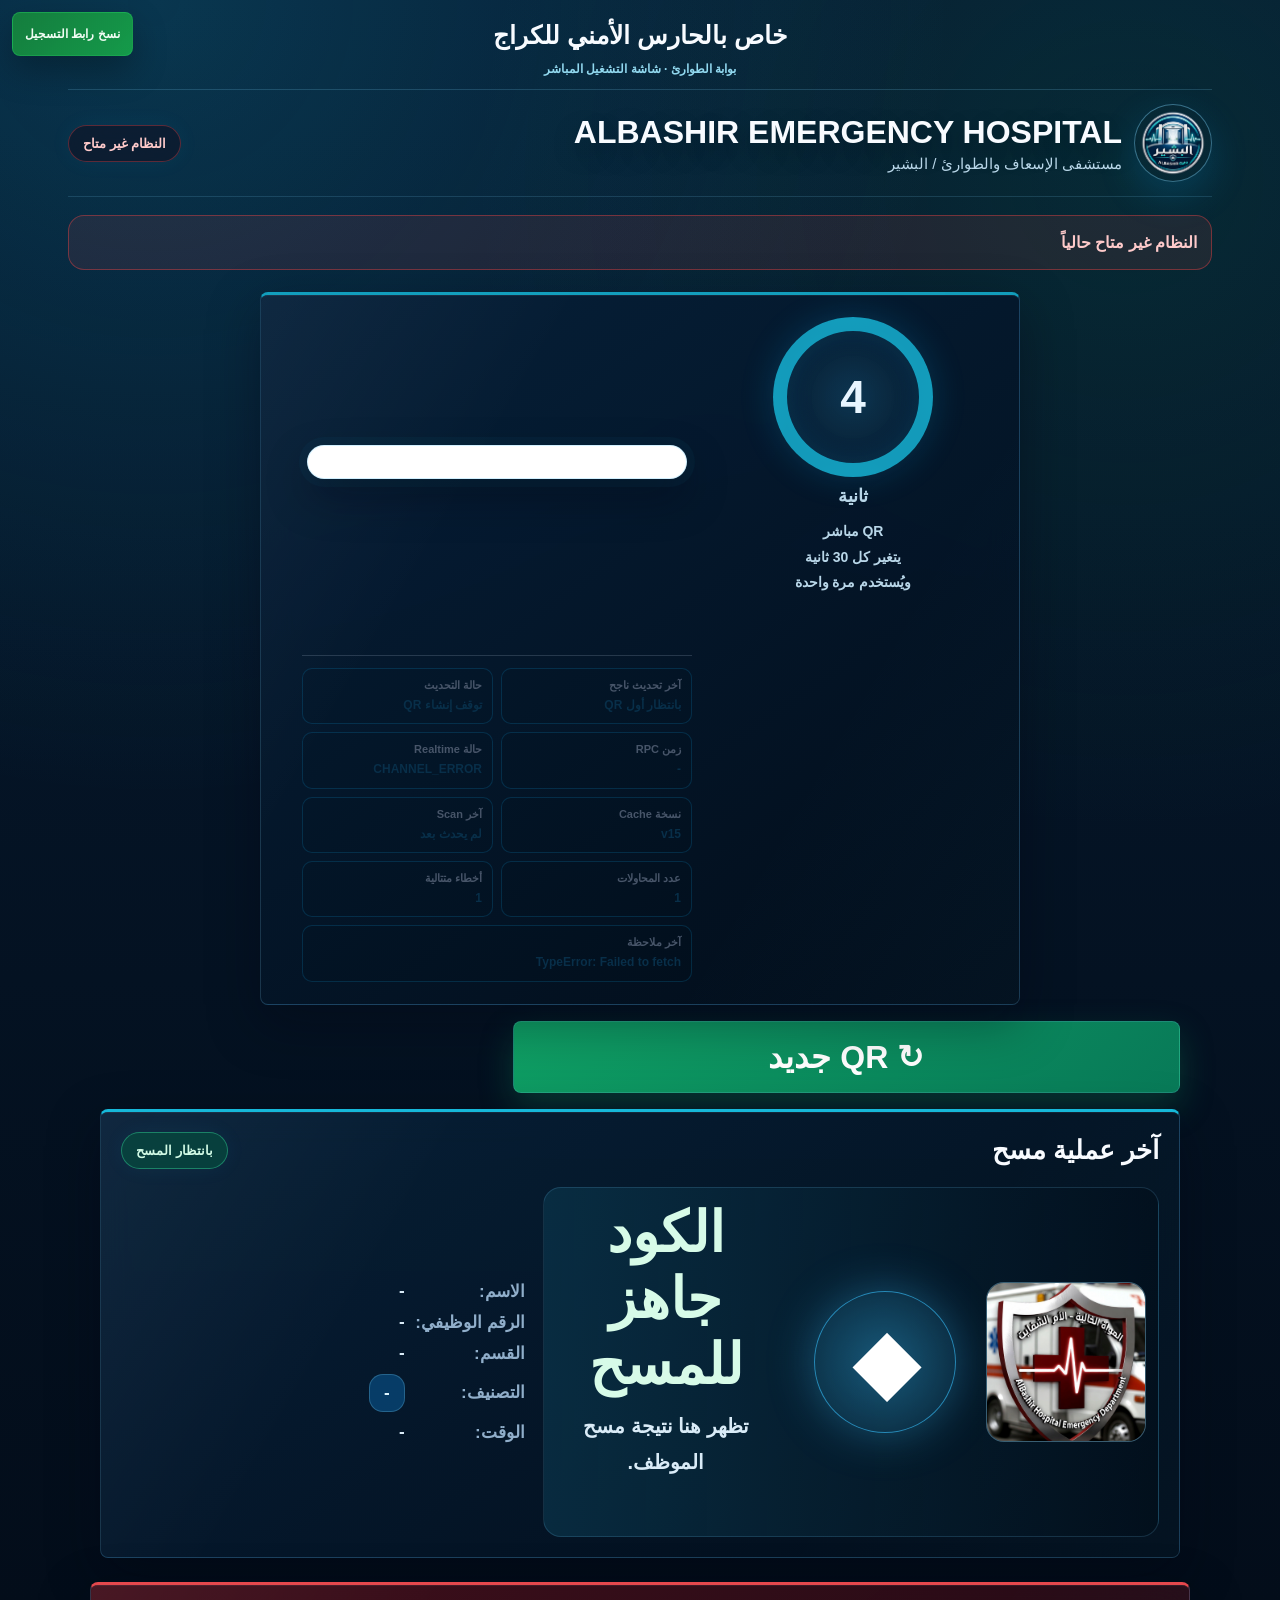
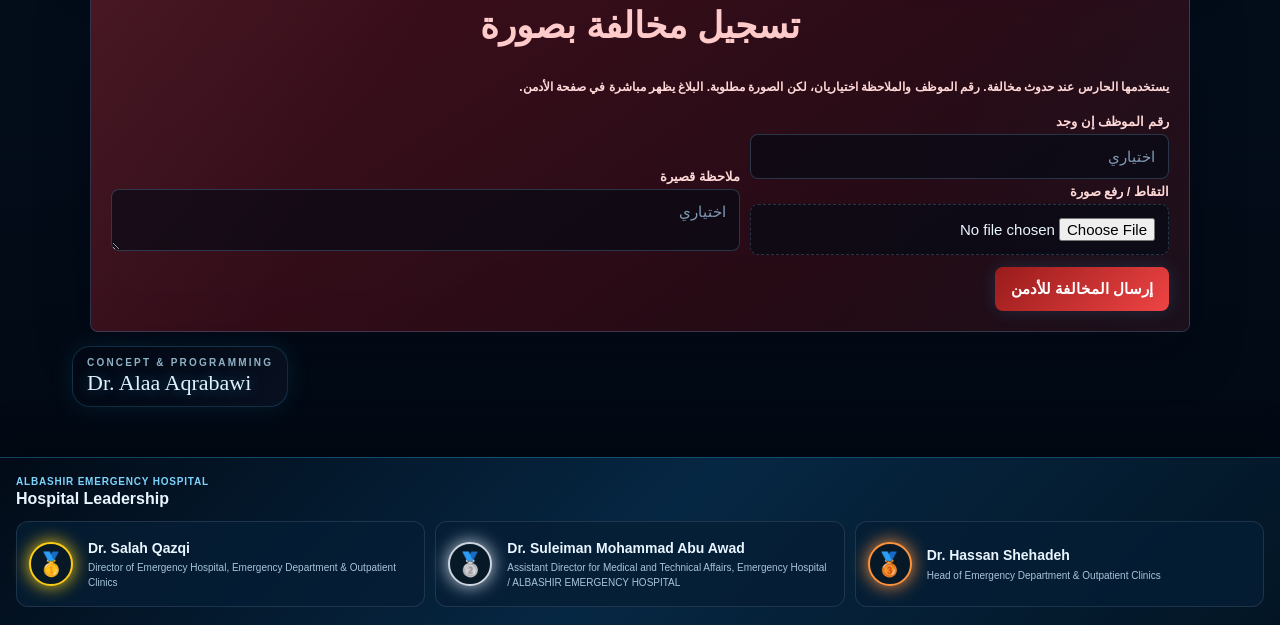
==== commit d091340a: "ui: wire design-system assets, retire dead login.html reference, repo hygiene Safe, approved-decisio" ====
--- a/index.html
+++ b/index.html
@@ -671,6 +671,9 @@
   </style>
 
   <link rel="stylesheet" href="./global-theme.css" />
+  <link rel="stylesheet" href="./assets/css/design-system.css" />
+  <link rel="stylesheet" href="./assets/css/components.css" />
+  <link rel="stylesheet" href="./assets/css/responsive.css" />
 </head>
 
 <body class="hospital-ui theme-guard">
@@ -2160,5 +2163,7 @@
   </script>
 
   <script src="./global-leadership.js" defer></script>
+  <script src="./assets/js/app-state.js"></script>
+  <script src="./assets/js/ui-components.js"></script>
 </body>
 </html>
--- a/assets/css/design-system.css
+++ b/assets/css/design-system.css
@@ -0,0 +1,20 @@
+/* ALBASHIR Design System v1.0 — Phase 3 Shared Foundation (new layer, no existing file touched) */
+:root{
+  --alb-bg:#060D1F; --alb-bg2:#0A1630; --alb-card:#0E1E3E; --alb-line:#1E3A6B;
+  --alb-primary:#061B38; --alb-blue:#007BFF; --alb-cyan:#16b8d9;
+  --alb-green:#00D084; --alb-sec-green:#12a866;
+  --alb-warning:#FFB020; --alb-amber:#FF7A1A; --alb-danger:#FF4545;
+  --alb-emergency:#FF6D00; --alb-gold:#C9A227; --alb-gold2:#E8C84A;
+  --alb-text:#ffffff; --alb-muted:#9FB3D9;
+  --alb-r:14px; --alb-r-sm:8px; --alb-btn-h:44px;
+  --alb-font:"Segoe UI",Tahoma,Arial,sans-serif;
+  --alb-space-1:8px; --alb-space-2:12px; --alb-space-3:16px; --alb-space-4:20px;
+  --alb-shadow:0 18px 54px rgba(0,24,48,.35);
+  --alb-shadow-sm:0 8px 24px rgba(0,0,0,.30);
+}
+*{box-sizing:border-box}
+html{-webkit-text-size-adjust:100%;text-size-adjust:100%}
+body.alb-ui{background:var(--alb-bg);color:var(--alb-text);font-family:var(--alb-font);min-height:100dvh;margin:0}
+body.alb-ui button,body.alb-ui input,body.alb-ui select,body.alb-ui textarea{font-family:inherit}
+body.alb-ui button{min-height:var(--alb-btn-h);border-radius:var(--alb-r-sm);cursor:pointer}
+body.alb-ui input,body.alb-ui select,body.alb-ui textarea{min-height:var(--alb-btn-h);border-radius:var(--alb-r-sm)}
--- a/assets/css/components.css
+++ b/assets/css/components.css
@@ -0,0 +1,56 @@
+/* ALBASHIR Components v1.0 — shared only, display layer, no auth/QR/Supabase logic here */
+/* Header (4 variants share structure, differ by context slot) */
+.alb-header{display:flex;align-items:center;justify-content:space-between;gap:12px;background:linear-gradient(180deg,#0A1A3A,#060D1F);border:1px solid var(--alb-line);border-radius:var(--alb-r);padding:12px 16px}
+.alb-header .brand{display:flex;align-items:center;gap:12px}
+.alb-header .brand img{width:48px;height:48px;border-radius:50%;border:2px solid var(--alb-gold);object-fit:cover}
+.alb-header .sys{font-weight:800}
+.alb-header .ctx{color:var(--alb-muted);font-size:12px}
+/* Status badges (unified) */
+.alb-badge{display:inline-flex;align-items:center;gap:6px;border:1px solid;border-radius:999px;padding:4px 12px;font-size:12px}
+.alb-badge.ONLINE{color:var(--alb-green);border-color:var(--alb-green)}
+.alb-badge.OFFLINE{color:#9aa7bd;border-color:#9aa7bd}
+.alb-badge.EMERGENCY{color:var(--alb-emergency);border-color:var(--alb-emergency)}
+.alb-badge.PENDING{color:var(--alb-amber);border-color:var(--alb-amber)}
+.alb-badge.APPROVED,.alb-badge.ALLOWED_PERMANENT{color:var(--alb-green);border-color:var(--alb-green)}
+.alb-badge.DENIED{color:var(--alb-danger);border-color:var(--alb-danger)}
+.alb-badge.LIMITED,.alb-badge.LIMITED_ALLOWED{color:var(--alb-gold2);border-color:var(--alb-gold)}
+/* Cards */
+.alb-card{background:var(--alb-card);border:1px solid var(--alb-line);border-radius:var(--alb-r);padding:16px;box-shadow:var(--alb-shadow-sm)}
+.alb-card.gold{border-color:var(--alb-gold)}
+.alb-stat b{font-size:28px;display:block}
+/* Leadership Card (original portraits only — placement styles, no image data) */
+.alb-lead{display:grid;grid-template-columns:repeat(3,1fr);gap:12px}
+.alb-lead .card{text-align:center}
+.alb-lead img{width:100%;height:220px;object-fit:cover;object-position:top;border-radius:10px;border:2px solid var(--alb-gold);background:#081226}
+/* Buttons */
+.alb-btn{border:1px solid var(--alb-line);background:#0E3A8A;color:#fff;padding:10px 18px}
+.alb-btn.primary{background:var(--alb-blue);border-color:var(--alb-blue)}
+.alb-btn.secondary{background:transparent;color:var(--alb-text)}
+.alb-btn.danger{background:transparent;border-color:var(--alb-danger);color:var(--alb-danger)}
+.alb-btn.success{background:var(--alb-green);border-color:var(--alb-green);color:#00130b}
+.alb-btn.gold{background:var(--alb-gold);border-color:var(--alb-gold);color:#000}
+/* Forms */
+.alb-form label{display:block;color:var(--alb-muted);margin:10px 0 6px;font-size:12px}
+.alb-form input,.alb-form select,.alb-form textarea{width:100%;background:#081226;border:1px solid var(--alb-line);color:#fff;padding:10px}
+.alb-form .err-msg{color:var(--alb-danger);font-size:12px;margin-top:4px;display:none}
+.alb-form .invalid .err-msg{display:block}
+.alb-form .invalid input,.alb-form .invalid select{border-color:var(--alb-danger)}
+.alb-form input[type="file"]{padding:8px;background:#081226}
+.alb-form .file-name{color:var(--alb-muted);font-size:12px}
+/* Alerts */
+.alb-alert{border-radius:var(--alb-r-sm);padding:10px 14px;margin:10px 0;border:1px solid}
+.alb-alert.ok{border-color:var(--alb-green);background:#00D08422}
+.alb-alert.warn{border-color:var(--alb-warning);background:#FFB02022}
+.alb-alert.err{border-color:var(--alb-danger);background:#FF454522}
+.alb-alert.info{border-color:var(--alb-blue);background:#007BFF22}
+/* Modal / Drawer */
+.alb-modal{position:fixed;inset:0;background:rgba(0,0,0,.6);display:none;align-items:center;justify-content:center;z-index:50}
+.alb-modal.open{display:flex}
+.alb-modal .box{background:var(--alb-card);border:1px solid var(--alb-line);border-radius:var(--alb-r);padding:20px;min-width:320px;max-width:92vw;max-height:88vh;overflow:auto}
+.alb-drawer{position:fixed;top:0;bottom:0;inset-inline-end:0;width:min(420px,94vw);background:var(--alb-card);border-inline-start:1px solid var(--alb-line);transform:translateX(-110%);transition:transform .2s;z-index:50;overflow:auto}
+[dir="ltr"] .alb-drawer{transform:translateX(110%)}
+.alb-drawer.open{transform:none}
+/* Tables */
+.alb-table{width:100%;border-collapse:collapse}
+.alb-table th{color:var(--alb-muted);font-weight:400;padding:10px;border-bottom:1px solid var(--alb-line)}
+.alb-table td{padding:10px;border-bottom:1px solid #16295A;text-align:center}
--- a/assets/css/responsive.css
+++ b/assets/css/responsive.css
@@ -0,0 +1,9 @@
+/* ALBASHIR Responsive v1.1 */
+.alb-dashboard{display:grid;grid-template-columns:240px 1fr;gap:12px}
+.alb-table-wrap{overflow-x:auto}
+.alb-grid-5{display:grid;grid-template-columns:repeat(5,1fr);gap:12px}
+.alb-grid-3{display:grid;grid-template-columns:repeat(3,1fr);gap:12px}
+.alb-grid-2{display:grid;grid-template-columns:1fr 1fr;gap:12px}
+.alb-qr,.alb-camera{width:100%}
+@media(max-width:1100px){.alb-dashboard{grid-template-columns:1fr}.alb-grid-5{grid-template-columns:repeat(2,1fr)}.alb-grid-3,.alb-grid-2,.alb-lead{grid-template-columns:1fr}}
+@media(max-width:390px){.alb-header{flex-direction:column;text-align:center}.alb-table{font-size:13px;min-width:560px}}
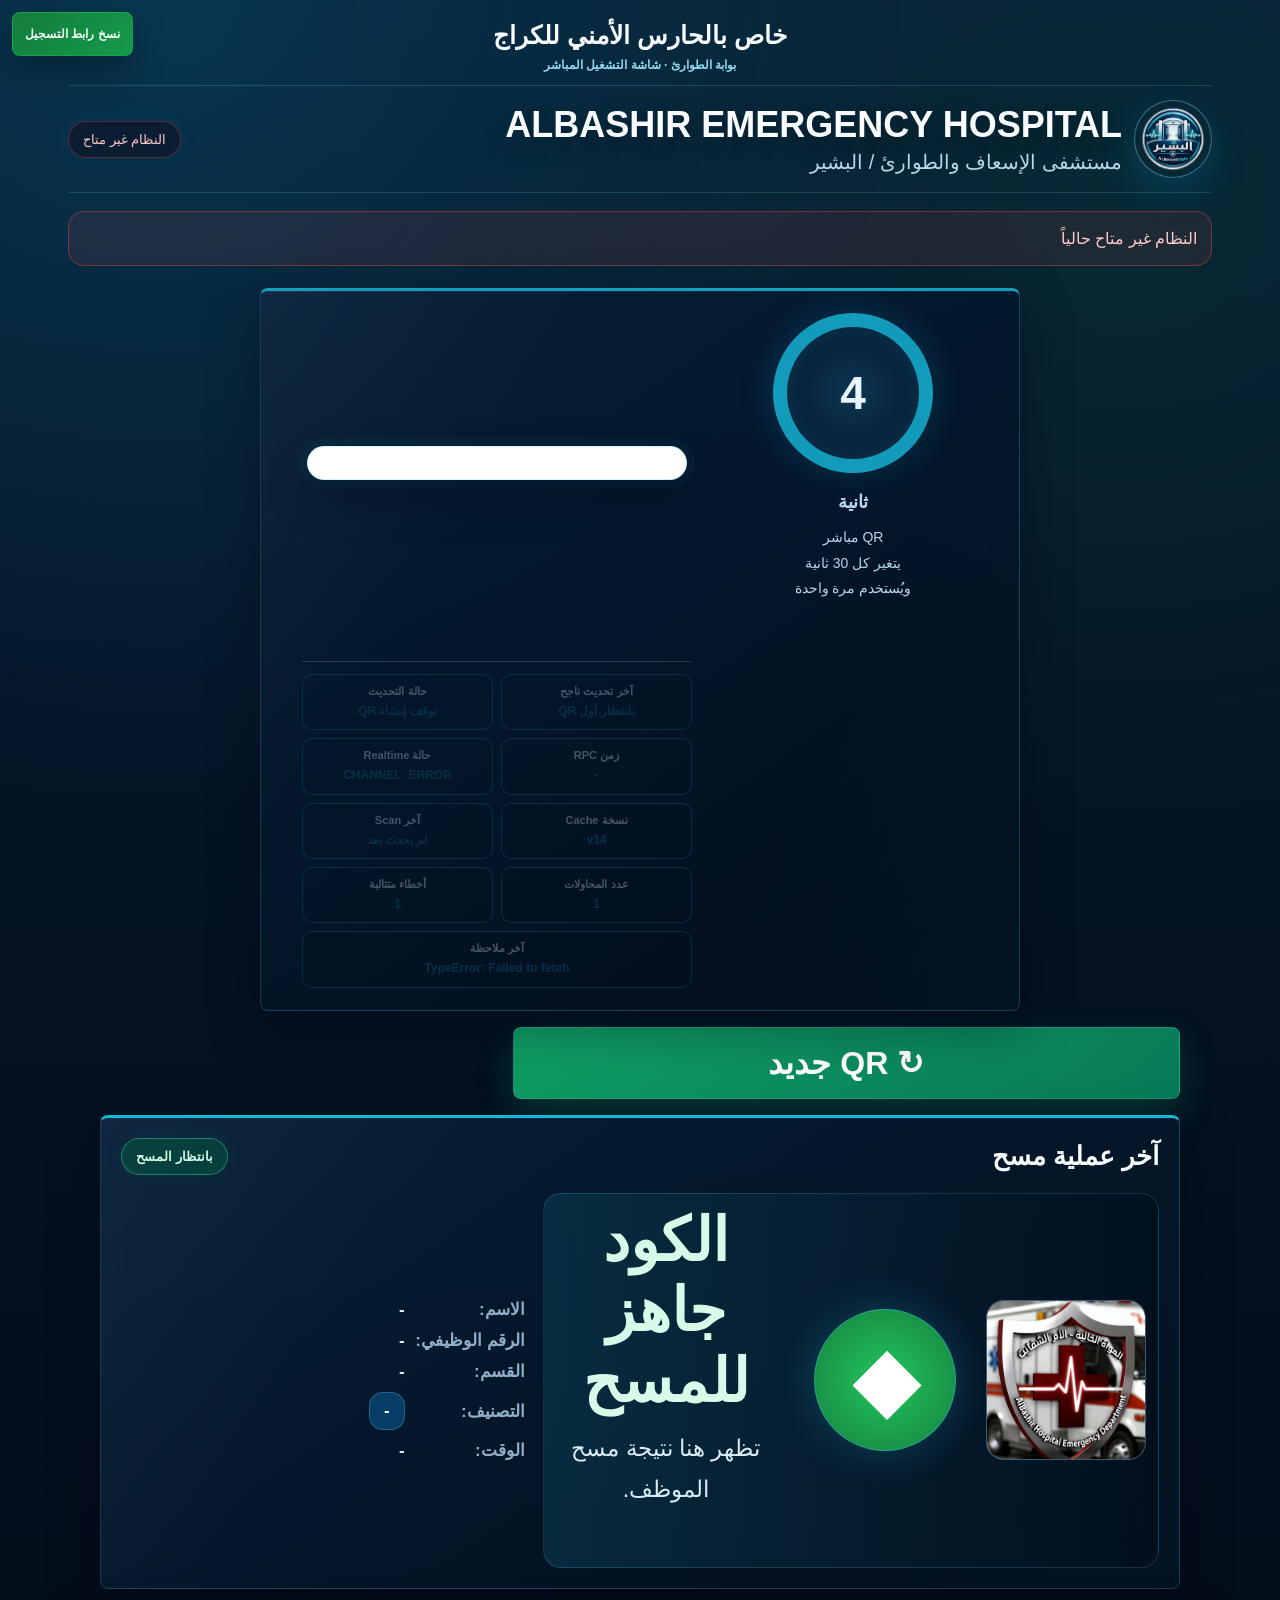
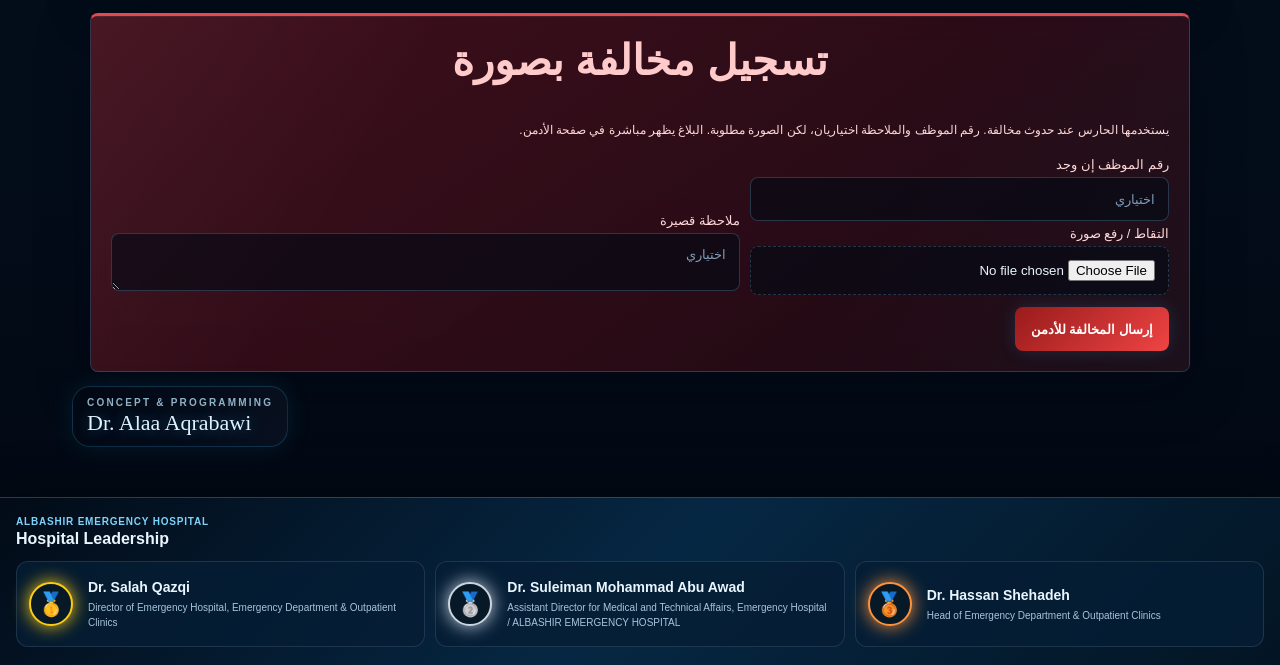
==== commit 2717c579: "integrate main split pages with security fixes" ====
--- a/index.html
+++ b/index.html
@@ -1,71 +1,52 @@
 <!doctype html>
-<!--
-  ALBASHIR EMERGENCY HOSPITAL — Guard Operational Screen
-  File: index.html
-  Version: 2026.10.02-guard-v2
-  Security Model: Approved gate device + heartbeat + QR session issued by Supabase only.
-  This page never generates QR without server validation.
-  Reviewed 2026-10-02: audit fixes A-H (removed ineffective meta, library wait,
-  DENIED audit payload, guarded device read, NOT_APPROVED 60s wait,
-  photo protocol allowlist, 330px QR, SW version note). No logic redesign.
--->
+<!-- QR sessions are issued only after Supabase validates an approved gate device. -->
 <html lang="ar" dir="rtl">
 <head>
   <meta charset="utf-8" />
-  <meta name="viewport" content="width=device-width, initial-scale=1, viewport-fit=cover" />
-  <meta name="color-scheme" content="dark light" />
-  <meta name="theme-color" content="#020813" />
-  <meta name="robots" content="noindex, nofollow" />
-  <meta name="referrer" content="strict-origin-when-cross-origin" />
-  <!-- NOTE: X-Content-Type-Options / CSP are response headers (netlify.toml). They cannot be set via <meta>. -->
+  <meta name="viewport" content="width=device-width, initial-scale=1" />
   <title>شاشة الحارس | ALBASHIR EMERGENCY HOSPITAL</title>
-
   <link rel="icon" type="image/svg+xml" href="./favicon.svg" />
   <link rel="apple-touch-icon" href="./logo.jpeg" />
   <link rel="manifest" href="./manifest.json" />
 
-  <!-- Local libraries only. No CDN. No inline eval. -->
-  <script src="./supabase.min.js" defer></script>
-  <script src="./qrcode.min.js" defer></script>
+  <!-- QR rendering is local, but every displayed URL must come from a validated Supabase session. -->
+  <script src="./supabase.min.js"></script>
+  <script src="./qrcode.min.js"></script>
 
   <style>
     :root {
       --bg: #020813;
       --bg2: #06101f;
-      --panel: rgba(255, 255, 255, 0.94);
-      --panel-soft: rgba(255, 255, 255, 0.86);
-      --line: rgba(148, 163, 184, 0.24);
-      --line-strong: rgba(148, 163, 184, 0.42);
+      --panel: rgba(15, 23, 42, 0.76);
+      --panel2: rgba(2, 8, 19, 0.72);
+      --line: rgba(148, 163, 184, 0.22);
       --text: #e5f2ff;
-      --text-dark: #062044;
-      --muted-dark: #475569;
-      --muted-light: #9fb3c8;
+      --muted: #9fb3c8;
       --blue: #38bdf8;
-      --blue-deep: #0284c7;
       --green: #22c55e;
-      --green-deep: #15803d;
       --red: #ef4444;
-      --red-deep: #b91c1c;
       --yellow: #facc15;
-      --yellow-deep: #a16207;
       --orange: #fb923c;
       --shadow-blue: 0 0 42px rgba(56, 189, 248, 0.20);
       --shadow-green: 0 0 52px rgba(34, 197, 94, 0.42);
       --shadow-red: 0 0 52px rgba(239, 68, 68, 0.42);
       --shadow-yellow: 0 0 52px rgba(250, 204, 21, 0.34);
-      --radius-lg: 22px;
-      --radius-md: 16px;
-      --radius-sm: 10px;
-    }
-
-    * { box-sizing: border-box; }
-
-    html, body {
+    }
+
+    * {
+      box-sizing: border-box;
+    }
+
+    html,
+    body {
       margin: 0;
       min-height: 100%;
       font-family: Tahoma, Arial, sans-serif;
+      background:
+        radial-gradient(circle at 15% 0%, rgba(56, 189, 248, 0.18), transparent 34%),
+        radial-gradient(circle at 85% 5%, rgba(34, 197, 94, 0.12), transparent 30%),
+        linear-gradient(180deg, #020813 0%, #06101f 46%, #000 100%);
       color: var(--text);
-      background: var(--bg);
     }
 
     body {
@@ -76,15 +57,15 @@
         url("./hero.jpeg") center top / cover fixed no-repeat;
     }
 
-    a { color: #0f766e; }
+    a {
+      color: #a7f3d0;
+    }
 
     .app-shell {
       width: min(1160px, 100%);
       margin: 0 auto;
       padding: 0 18px 24px;
     }
-
-    /* ---------- Page name ---------- */
 
     .page-name {
       width: min(100%, 760px);
@@ -95,23 +76,19 @@
       font-size: 28px;
       font-weight: 950;
       text-align: center;
+      letter-spacing: 0;
       line-height: 1.35;
       text-wrap: balance;
       text-shadow: 0 0 22px rgba(2, 8, 19, 0.82);
     }
-    .page-name-sub {
-      display: block;
-      margin-top: 4px;
-      font-size: 0.62em;
-      font-weight: 800;
-      color: rgba(186, 230, 253, 0.86);
-    }
 
     @media (max-width: 760px) {
-      .page-name { padding: 12px 12px 10px; font-size: 21px; line-height: 1.45; }
-    }
-
-    /* ---------- Topbar ---------- */
+      .page-name {
+        padding: 12px 12px 10px;
+        font-size: 21px;
+        line-height: 1.45;
+      }
+    }
 
     .topbar {
       display: flex;
@@ -123,7 +100,11 @@
       flex-wrap: wrap;
     }
 
-    .brand { display: flex; align-items: center; gap: 12px; }
+    .brand {
+      display: flex;
+      align-items: center;
+      gap: 12px;
+    }
 
     .brand-icon {
       width: 78px;
@@ -135,40 +116,43 @@
       border: 1px solid rgba(56, 189, 248, 0.34);
       box-shadow: var(--shadow-blue);
       font-size: 0;
-      flex: 0 0 auto;
     }
 
     .brand-title {
       margin: 0;
-      font-size: clamp(22px, 3.6vw, 32px);
+      font-size: clamp(26px, 4vw, 36px);
+      letter-spacing: 0;
       font-weight: 900;
       color: #f8fbff;
-      letter-spacing: 0;
     }
 
     .brand-subtitle {
-      color: var(--muted-light);
-      font-size: 15px;
+      color: var(--muted);
+      font-size: 20px;
       margin-top: 4px;
     }
 
     .pill {
       border: 1px solid var(--line);
       background: rgba(15, 23, 42, 0.72);
-      color: var(--muted-light);
+      color: var(--muted);
       padding: 10px 14px;
       border-radius: 999px;
       backdrop-filter: blur(18px);
       box-shadow: 0 0 22px rgba(56, 189, 248, 0.06);
       white-space: nowrap;
       font-size: 13px;
-      font-weight: 800;
-    }
-    .pill.ready { color: #bae6fd; border-color: rgba(56, 189, 248, 0.32); }
-    .pill.error { color: #fecaca; border-color: rgba(239, 68, 68, 0.36); }
-    .pill.warn  { color: #fde68a; border-color: rgba(250, 204, 21, 0.42); }
-
-    /* ---------- Layout ---------- */
+    }
+
+    .pill.ready {
+      color: #bae6fd;
+      border-color: rgba(56, 189, 248, 0.32);
+    }
+
+    .pill.error {
+      color: #fecaca;
+      border-color: rgba(239, 68, 68, 0.36);
+    }
 
     .main-grid {
       display: grid;
@@ -177,18 +161,22 @@
       align-items: center;
     }
 
-    /* ---------- Panels ---------- */
+    @media (max-width: 920px) {
+      .main-grid {
+        grid-template-columns: 1fr;
+      }
+    }
 
     .panel {
       position: relative;
-      background: var(--panel);
+      background: rgba(255, 255, 255, 0.92);
       border: 1px solid rgba(203, 213, 225, 0.72);
-      border-radius: var(--radius-lg);
+      border-radius: 22px;
       padding: 20px;
       backdrop-filter: blur(16px);
       box-shadow: 0 18px 50px rgba(15, 23, 42, 0.16);
       overflow: hidden;
-      color: var(--text-dark);
+      color: #062044;
     }
 
     .panel::before {
@@ -202,9 +190,10 @@
       opacity: 0.5;
     }
 
-    .panel > * { position: relative; z-index: 1; }
-
-    /* ---------- QR panel ---------- */
+    .panel > * {
+      position: relative;
+      z-index: 1;
+    }
 
     .qr-panel {
       text-align: center;
@@ -220,7 +209,10 @@
     }
 
     @media (max-width: 760px) {
-      .qr-panel { grid-template-columns: 1fr; gap: 18px; }
+      .qr-panel {
+        grid-template-columns: 1fr;
+        gap: 18px;
+      }
     }
 
     .qr-stage {
@@ -241,17 +233,21 @@
       width: 330px !important;
       height: 330px !important;
       max-width: 100%;
-      box-shadow: 0 0 28px rgba(15, 23, 42, 0.06);
-    }
-
-    .qr-title { display: none; }
+      box-shadow: 0 0 28px rgba(255, 255, 255, 0.08);
+    }
+
+    .qr-title {
+      display: none;
+      margin: 0;
+      font-size: 1px;
+      font-weight: 900;
+    }
 
     .qr-caption {
-      color: var(--muted-dark);
+      color: #64748b;
       margin: 12px 0;
       line-height: 1.8;
       font-size: 14px;
-      font-weight: 700;
     }
 
     .qr-link {
@@ -259,10 +255,10 @@
       direction: ltr;
       text-align: center;
       word-break: break-all;
-      color: #0f766e;
-      background: rgba(2, 8, 19, 0.04);
-      border: 1px solid rgba(34, 197, 94, 0.24);
-      border-radius: var(--radius-sm);
+      color: #a7f3d0;
+      background: rgba(2, 8, 19, 0.52);
+      border: 1px solid rgba(34, 197, 94, 0.18);
+      border-radius: 14px;
       padding: 10px;
       margin: 12px 0;
       font-size: 12px;
@@ -281,13 +277,12 @@
     .qr-health-item {
       padding: 9px 10px;
       border: 1px solid rgba(14, 165, 233, 0.18);
-      border-radius: var(--radius-sm);
+      border-radius: 10px;
       background: rgba(2, 8, 23, 0.04);
-      color: var(--muted-dark);
+      color: #475569;
       font-size: 11px;
       font-weight: 800;
       line-height: 1.45;
-      text-align: start;
     }
 
     .qr-health-item strong {
@@ -298,34 +293,9 @@
       word-break: break-word;
     }
 
-    .qr-health-item.wide { grid-column: 1 / -1; }
-
-    /* ---------- Countdown ---------- */
-
-    .countdown {
-      display: inline-grid;
-      place-items: center;
-      width: 160px;
-      height: 160px;
-      border-radius: 50%;
-      margin: 0 auto 8px;
-      color: var(--text-dark);
-      border: 14px solid rgba(37, 99, 235, 0.88);
-      background: #ffffff;
-      font-size: 46px;
-      font-weight: 900;
-      transition: border-color 0.25s ease, color 0.25s ease;
-    }
-    .countdown.warn   { border-color: rgba(250, 204, 21, 0.92); color: var(--yellow-deep); }
-    .countdown.danger { border-color: rgba(239, 68, 68, 0.92);  color: var(--red-deep); }
-
-    .countdown-label {
-      color: var(--muted-dark);
-      font-size: 18px;
-      font-weight: 900;
-    }
-
-    /* ---------- Buttons ---------- */
+    .qr-health-item.wide {
+      grid-column: 1 / -1;
+    }
 
     .button-row {
       display: flex;
@@ -335,13 +305,14 @@
       margin-top: 12px;
     }
 
-    button, .btn {
+    button,
+    .btn {
       border: 0;
       outline: 0;
       cursor: pointer;
       color: white;
       font-weight: 900;
-      border-radius: var(--radius-md);
+      border-radius: 16px;
       padding: 12px 16px;
       background: linear-gradient(135deg, #0284c7, #0ea5e9);
       box-shadow: 0 0 18px rgba(56, 189, 248, 0.16);
@@ -352,18 +323,32 @@
       align-items: center;
       justify-content: center;
       gap: 7px;
-      font-size: 15px;
-    }
-
-    button:hover:not(:disabled), .btn:hover { transform: translateY(-1px); filter: brightness(1.08); }
-    button:disabled { opacity: 0.55; cursor: not-allowed; transform: none; }
-    button:focus-visible, .btn:focus-visible { outline: 3px solid rgba(56, 189, 248, 0.55); outline-offset: 2px; }
-
-    .btn-green  { background: linear-gradient(135deg, #16a34a, #059669); }
-    .btn-red    { background: linear-gradient(135deg, #991b1b, #ef4444); }
-    .btn-yellow { background: linear-gradient(135deg, #a16207, #facc15); color: #111827; }
-
-    /* ---------- Decision panel ---------- */
+    }
+
+    button:hover,
+    .btn:hover {
+      transform: translateY(-1px);
+      filter: brightness(1.08);
+    }
+
+    button:disabled {
+      opacity: 0.55;
+      cursor: not-allowed;
+      transform: none;
+    }
+
+    .btn-green {
+      background: linear-gradient(135deg, #16a34a, #059669);
+    }
+
+    .btn-red {
+      background: linear-gradient(135deg, #991b1b, #ef4444);
+    }
+
+    .btn-yellow {
+      background: linear-gradient(135deg, #a16207, #facc15);
+      color: #111827;
+    }
 
     .decision-panel {
       min-height: 0;
@@ -379,52 +364,44 @@
     }
 
     @media (max-width: 820px) {
-      .decision-panel { grid-template-columns: 1fr; }
-      .scan-result-main { grid-template-columns: 1fr; text-align: center; }
-      .scan-photo, .status-orb { margin: 0 auto; }
-      .scan-details-row { grid-template-columns: 1fr; text-align: center; }
-      .scan-classification { margin: 0 auto; }
-    }
-
-    .decision-panel.ready   { box-shadow: var(--shadow-blue);   border-color: rgba(56, 189, 248, 0.42); }
-    .decision-panel.allowed { box-shadow: var(--shadow-green);  border-color: rgba(34, 197, 94, 0.72); }
-    .decision-panel.denied  { box-shadow: var(--shadow-red);    border-color: rgba(239, 68, 68, 0.72); }
-    .decision-panel.limited { box-shadow: var(--shadow-yellow); border-color: rgba(250, 204, 21, 0.78); }
-
-    .last-scan-title {
-      display: flex;
-      align-items: center;
-      justify-content: space-between;
-      grid-column: 1 / -1;
-      font-size: 26px;
-      font-weight: 950;
-      color: var(--text-dark);
-      gap: 12px;
-      flex-wrap: wrap;
-    }
-
-    .scan-result-main {
-      display: grid;
-      grid-template-columns: 170px 160px 1fr;
-      gap: 20px;
-      align-items: center;
-      padding: 12px;
-      border-radius: 18px;
-      background: linear-gradient(90deg, rgba(220, 252, 231, .86), rgba(255, 255, 255, .72));
-      transition: background 0.25s ease;
-    }
-
-    .ready   .scan-result-main { background: linear-gradient(90deg, rgba(224, 242, 254, .86), rgba(255, 255, 255, .72)); }
-    .denied  .scan-result-main { background: linear-gradient(90deg, rgba(254, 226, 226, .86), rgba(255, 255, 255, .72)); }
-    .limited .scan-result-main { background: linear-gradient(90deg, rgba(254, 249, 195, .86), rgba(255, 255, 255, .72)); }
-
-    .scan-photo {
-      width: 160px;
-      height: 160px;
-      border-radius: 18px;
-      object-fit: cover;
-      background: #e2e8f0;
-      border: 1px solid rgba(148, 163, 184, .4);
+      .decision-panel {
+        grid-template-columns: 1fr;
+      }
+      .scan-result-main {
+        grid-template-columns: 1fr;
+        text-align: center;
+      }
+      .scan-photo,
+      .status-orb {
+        margin: 0 auto;
+      }
+      .scan-details-row {
+        grid-template-columns: 1fr;
+        text-align: center;
+      }
+      .scan-classification {
+        margin: 0 auto;
+      }
+    }
+
+    .decision-panel.ready {
+      box-shadow: var(--shadow-blue);
+      border-color: rgba(56, 189, 248, 0.42);
+    }
+
+    .decision-panel.allowed {
+      box-shadow: var(--shadow-green);
+      border-color: rgba(34, 197, 94, 0.72);
+    }
+
+    .decision-panel.denied {
+      box-shadow: var(--shadow-red);
+      border-color: rgba(239, 68, 68, 0.72);
+    }
+
+    .decision-panel.limited {
+      box-shadow: var(--shadow-yellow);
+      border-color: rgba(250, 204, 21, 0.78);
     }
 
     .status-orb {
@@ -437,21 +414,23 @@
       font-size: 84px;
       font-weight: 950;
       color: #fff;
-      background: radial-gradient(circle, rgba(56, 189, 248, 0.38), rgba(56, 189, 248, 0.06));
-      border: 1px solid rgba(56, 189, 248, 0.62);
-      box-shadow: 0 0 46px rgba(56, 189, 248, 0.35);
-      transition: all 0.25s ease;
-    }
+      background: radial-gradient(circle, #22c55e, #15803d);
+      border: 1px solid rgba(56, 189, 248, 0.4);
+      box-shadow: 0 0 42px rgba(56, 189, 248, 0.24);
+    }
+
     .allowed .status-orb {
       background: radial-gradient(circle, rgba(34, 197, 94, 0.38), rgba(34, 197, 94, 0.06));
       border-color: rgba(34, 197, 94, 0.62);
       box-shadow: 0 0 46px rgba(34, 197, 94, 0.35);
     }
+
     .denied .status-orb {
       background: radial-gradient(circle, rgba(239, 68, 68, 0.38), rgba(239, 68, 68, 0.06));
       border-color: rgba(239, 68, 68, 0.62);
       box-shadow: 0 0 46px rgba(239, 68, 68, 0.35);
     }
+
     .limited .status-orb {
       background: radial-gradient(circle, rgba(250, 204, 21, 0.42), rgba(250, 204, 21, 0.06));
       border-color: rgba(250, 204, 21, 0.72);
@@ -461,105 +440,89 @@
     .decision-title {
       margin: 0;
       text-align: center;
-      font-size: clamp(34px, 6vw, 56px);
+      font-size: clamp(38px, 7vw, 60px);
       font-weight: 950;
+      letter-spacing: 0;
       line-height: 1.18;
-      transition: color 0.25s ease;
-    }
-    .ready   .decision-title { color: #0c4a6e; }
-    .allowed .decision-title { color: var(--green-deep); }
-    .denied  .decision-title { color: var(--red-deep); }
-    .limited .decision-title { color: var(--yellow-deep); }
+      color: #15803d;
+    }
 
     .decision-message {
       max-width: 520px;
       text-align: center;
       margin: 10px auto 0;
-      font-size: clamp(15px, 3vw, 20px);
-      color: var(--muted-dark);
+      font-size: clamp(16px, 3.4vw, 23px);
+      color: #64748b;
       line-height: 1.8;
-      font-weight: 700;
-    }
-    .denied  .decision-message { color: #7f1d1d; }
-    .limited .decision-message { color: #78350f; }
+    }
 
     .employee-line {
       margin-top: 18px;
       text-align: center;
-      color: var(--text-dark);
+      color: #062044;
       font-weight: 900;
       min-height: 26px;
     }
-
-    .scan-details { display: grid; gap: 10px; color: var(--text-dark); font-size: 17px; }
-    .scan-details-row {
-      display: grid;
-      grid-template-columns: 110px 1fr;
-      gap: 10px;
-      align-items: center;
-    }
-    .scan-label { color: var(--muted-dark); font-weight: 900; }
-
-    .scan-classification {
-      display: inline-flex;
-      width: max-content;
-      padding: 8px 14px;
-      border-radius: 14px;
-      background: #dbeafe;
-      color: #075985;
+    .last-scan-title{display:flex;align-items:center;justify-content:space-between;grid-column:1/-1;font-size:26px;font-weight:950;color:#062044}
+    .scan-result-main{display:grid;grid-template-columns:170px 160px 1fr;gap:20px;align-items:center;padding:12px;border-radius:18px;background:linear-gradient(90deg,rgba(220,252,231,.86),rgba(255,255,255,.72))}
+    .scan-photo{width:160px;height:160px;border-radius:18px;object-fit:cover;background:#e2e8f0;border:1px solid rgba(148,163,184,.4)}
+    .scan-details{display:grid;gap:10px;color:#062044;font-size:17px}
+    .scan-details-row{display:grid;grid-template-columns:110px 1fr;gap:10px;align-items:center}
+    .scan-label{color:#64748b;font-weight:900}
+    .scan-classification{display:inline-flex;width:max-content;padding:8px 14px;border-radius:14px;background:#dbeafe;color:#075985;font-weight:900}
+
+    .countdown {
+      display: inline-grid;
+      place-items: center;
+      width: 160px;
+      height: 160px;
+      border-radius: 50%;
+      margin: 0 auto 18px;
+      color: #062044;
+      border: 14px solid rgba(37, 99, 235, 0.88);
+      background: #ffffff;
+      font-size: 46px;
       font-weight: 900;
     }
-
-    /* ---------- Notices ---------- */
+    .countdown-label{color:#64748b;font-size:18px;font-weight:900}
 
     .notice {
       margin: 14px 0;
       padding: 13px 14px;
-      border-radius: var(--radius-md);
+      border-radius: 16px;
       border: 1px solid rgba(250, 204, 21, 0.36);
       background: rgba(250, 204, 21, 0.10);
       color: #fef3c7;
       line-height: 1.7;
-      font-weight: 700;
-    }
-    .notice.error { border-color: rgba(239, 68, 68, 0.42); background: rgba(239, 68, 68, 0.10); color: #fecaca; }
-    .notice.ok    { border-color: rgba(34, 197, 94, 0.38);  background: rgba(34, 197, 94, 0.10);  color: #bbf7d0; }
-
-    /* On light panels the notice needs dark text for contrast. */
-    .panel .notice,
-    .violation-panel .notice {
-      background: rgba(250, 204, 21, 0.20);
-      border-color: rgba(161, 98, 7, 0.42);
-      color: #78350f;
-    }
-    .panel .notice.error,
-    .violation-panel .notice.error {
-      background: rgba(239, 68, 68, 0.12);
-      border-color: rgba(185, 28, 28, 0.42);
-      color: #991b1b;
-    }
-    .panel .notice.ok,
-    .violation-panel .notice.ok {
-      background: rgba(34, 197, 94, 0.12);
-      border-color: rgba(21, 128, 61, 0.42);
-      color: #166534;
-    }
-
-    .hidden { display: none !important; }
-
-    /* ---------- Violation panel ---------- */
+    }
+
+    .notice.error {
+      border-color: rgba(239, 68, 68, 0.42);
+      background: rgba(239, 68, 68, 0.10);
+      color: #fecaca;
+    }
+
+    .notice.ok {
+      border-color: rgba(34, 197, 94, 0.38);
+      background: rgba(34, 197, 94, 0.10);
+      color: #bbf7d0;
+    }
+
+    .hidden {
+      display: none !important;
+    }
 
     .violation-panel {
       margin: 24px auto 0;
-      width: min(1100px, 100%);
-      border-color: rgba(248, 113, 113, .5);
-      background: linear-gradient(90deg, rgba(254, 226, 226, .96), rgba(255, 241, 242, .92));
+      width: min(1100px,100%);
+      border-color: rgba(248,113,113,.5);
+      background: linear-gradient(90deg, rgba(254,226,226,.96), rgba(255,241,242,.92));
     }
 
     .violation-panel h2 {
       margin-top: 0;
       color: #dc2626;
-      font-size: clamp(24px, 4.2vw, 36px);
+      font-size: clamp(28px, 5vw, 42px);
       text-align: center;
     }
 
@@ -569,52 +532,208 @@
       gap: 10px;
       align-items: end;
     }
-    @media (max-width: 760px) { .form-grid { grid-template-columns: 1fr; } }
+
+    @media (max-width: 760px) {
+      .form-grid {
+        grid-template-columns: 1fr;
+      }
+    }
 
     label {
       display: block;
-      color: var(--muted-dark);
+      color: var(--muted);
       font-size: 13px;
       margin: 5px 0;
-      font-weight: 800;
-    }
-
-    input, textarea {
+    }
+
+    input,
+    textarea {
       width: 100%;
       border: 1px solid rgba(148, 163, 184, 0.26);
       background: #ffffff;
-      color: var(--text-dark);
-      border-radius: var(--radius-md);
+      color: #062044;
+      border-radius: 16px;
       padding: 13px;
       outline: none;
       font-family: inherit;
-      font-size: 15px;
-    }
-    textarea { min-height: 88px; resize: vertical; }
-    input:focus, textarea:focus {
+    }
+
+    textarea {
+      min-height: 88px;
+      resize: vertical;
+    }
+
+    input:focus,
+    textarea:focus {
       border-color: rgba(56, 189, 248, 0.55);
       box-shadow: 0 0 0 4px rgba(56, 189, 248, 0.08);
     }
-    .file-input { border-style: dashed; }
+
+    .file-input {
+      border-style: dashed;
+    }
 
     .mini {
       font-size: 12px;
-      color: var(--muted-dark);
+      color: var(--muted);
       line-height: 1.7;
-      font-weight: 600;
-    }
-
-    /* ---------- Gate actions ---------- */
-
-    .gate-actions {
+    }
+
+    .debug-line {
+      margin-top: 8px;
+      direction: ltr;
+      text-align: left;
+      font-size: 11px;
+      line-height: 1.6;
+      color: #fecaca;
+      word-break: break-word;
+      opacity: 0.9;
+    }
+
+    .app-hero-cover {
+      display: none;
+      position: relative;
+      min-height: 0;
+      margin: 0;
+      border-radius: 30px;
+      overflow: hidden;
+      border: 1px solid rgba(56, 189, 248, 0.24);
+      background:
+        linear-gradient(90deg, rgba(2, 8, 19, 0.92), rgba(2, 8, 19, 0.56), rgba(2, 8, 19, 0.24)),
+        url("./hero.jpeg") center center / cover no-repeat;
+      box-shadow: 0 0 42px rgba(56, 189, 248, 0.18);
+    }
+
+    .app-hero-cover::after {
+      content: "";
+      position: absolute;
+      inset: 0;
+      pointer-events: none;
+      background:
+        radial-gradient(circle at 12% 12%, rgba(56, 189, 248, 0.20), transparent 34%),
+        linear-gradient(180deg, transparent, rgba(2, 8, 19, 0.72));
+    }
+
+    .app-hero-content {
+      position: relative;
+      z-index: 1;
+      width: min(620px, 100%);
+      min-height: 220px;
+      padding: 22px;
       display: flex;
-      justify-content: center;
+      flex-direction: column;
+      justify-content: flex-end;
+    }
+
+    .app-hero-kicker {
+      display: inline-flex;
+      width: fit-content;
+      padding: 7px 10px;
+      border-radius: 999px;
+      border: 1px solid rgba(239, 68, 68, 0.36);
+      background: rgba(239, 68, 68, 0.12);
+      color: #fecaca;
+      font-size: 12px;
+      font-weight: 900;
+      margin-bottom: 10px;
+    }
+
+    .app-hero-title {
+      margin: 0;
+      font-size: clamp(26px, 6vw, 46px);
+      font-weight: 950;
+      letter-spacing: -0.05em;
+      line-height: 1.1;
+      color: #f8fbff;
+      text-shadow: 0 0 24px rgba(2, 8, 19, 0.80);
+    }
+
+    .app-hero-subtitle {
+      margin: 9px 0 0;
+      color: rgba(224, 242, 254, 0.86);
+      line-height: 1.75;
+      font-size: 14px;
+      text-shadow: 0 0 18px rgba(2, 8, 19, 0.80);
+    }
+
+    @media (max-width: 700px) {
+      .app-hero-cover,
+      .app-hero-content {
+        min-height: 190px;
+      }
+    }
+
+    .hospital-identity {
+      display: flex;
+      align-items: center;
+      gap: 12px;
+      margin-top: 12px;
+      padding: 12px;
+      border-radius: 20px;
+      background: rgba(2, 8, 19, 0.42);
+      border: 1px solid rgba(56, 189, 248, 0.18);
+      box-shadow: inset 0 0 22px rgba(56, 189, 248, 0.05);
+    }
+
+    .hospital-logo {
+      width: 62px;
+      height: 62px;
+      border-radius: 18px;
+      object-fit: cover;
+      border: 1px solid rgba(56, 189, 248, 0.34);
+      box-shadow: 0 0 22px rgba(56, 189, 248, 0.16);
+      background: #020813;
+      flex: 0 0 auto;
+    }
+
+    .hospital-name-ar {
+      font-size: 14px;
+      font-weight: 900;
+      color: #e0f2fe;
+      line-height: 1.45;
+    }
+
+    .hospital-name-en {
+      direction: ltr;
+      text-align: left;
+      font-size: 12px;
+      color: rgba(186, 230, 253, 0.76);
+      margin-top: 3px;
+      letter-spacing: 0.02em;
+    }
+
+    .permission-grid {
+      display: grid;
+      grid-template-columns: repeat(3, minmax(0, 1fr));
       gap: 8px;
-      flex-wrap: wrap;
-      margin-top: 4px;
-    }
-
-    /* ---------- Creator signature ---------- */
+      margin-top: 10px;
+    }
+
+    @media (max-width: 900px) {
+      .permission-grid {
+        grid-template-columns: 1fr;
+      }
+    }
+
+    .permission-box {
+      display: flex;
+      align-items: center;
+      gap: 8px;
+      min-height: 44px;
+      padding: 10px;
+      border-radius: 14px;
+      border: 1px solid rgba(148, 163, 184, 0.18);
+      background: rgba(2, 8, 19, 0.42);
+      color: #cbd5e1;
+      font-size: 12px;
+      line-height: 1.5;
+    }
+
+    .permission-box input {
+      width: auto;
+      accent-color: #38bdf8;
+      margin: 0;
+    }
 
     .creator-signature {
       width: min(1180px, 100%);
@@ -624,6 +743,7 @@
       justify-content: flex-start;
       direction: ltr;
     }
+
     .creator-signature-card {
       display: inline-flex;
       flex-direction: column;
@@ -636,6 +756,7 @@
       box-shadow: 0 0 24px rgba(56, 189, 248, 0.10);
       backdrop-filter: blur(18px);
     }
+
     .creator-label {
       font-size: 10px;
       letter-spacing: 0.22em;
@@ -643,6 +764,7 @@
       color: rgba(186, 230, 253, 0.76);
       font-weight: 800;
     }
+
     .creator-name {
       font-family: "Brush Script MT", "Segoe Script", "Lucida Handwriting", cursive;
       font-size: clamp(16px, 3.2vw, 22px);
@@ -652,28 +774,20 @@
       white-space: nowrap;
     }
 
-    /* ---------- Accessibility ---------- */
-
-    .sr-only {
-      position: absolute;
-      width: 1px; height: 1px;
-      padding: 0; margin: -1px;
-      overflow: hidden; clip: rect(0, 0, 0, 0);
-      white-space: nowrap; border: 0;
-    }
-
-    @media (prefers-reduced-motion: reduce) {
-      *, *::before, *::after {
-        animation-duration: 0.01ms !important;
-        transition-duration: 0.01ms !important;
-      }
+    .bottom-nav {
+      display: none;
+      flex-wrap: wrap;
+      gap: 8px;
+      justify-content: center;
+      margin-top: 16px;
     }
   </style>
-
   <link rel="stylesheet" href="./global-theme.css" />
   <link rel="stylesheet" href="./assets/css/design-system.css" />
   <link rel="stylesheet" href="./assets/css/components.css" />
   <link rel="stylesheet" href="./assets/css/responsive.css" />
+  <script src="./assets/js/app-state.js" defer></script>
+  <script src="./assets/js/ui-components.js" defer></script>
 </head>
 
 <body class="hospital-ui theme-guard">
@@ -682,7 +796,6 @@
       <span class="page-name-main">خاص بالحارس الأمني للكراج</span>
       <span class="page-name-sub">بوابة الطوارئ · شاشة التشغيل المباشر</span>
     </div>
-
     <header class="topbar">
       <div class="brand">
         <div class="brand-icon" role="img" aria-label="البشير ALBASHIR Gate"></div>
@@ -691,13 +804,12 @@
           <div class="brand-subtitle">مستشفى الإسعاف والطوارئ / البشير</div>
         </div>
       </div>
-      <div class="pill" id="connectionBadge" role="status" aria-live="polite">جارِ فحص الاتصال...</div>
+      <div class="pill" id="connectionBadge">جارِ فحص الاتصال...</div>
     </header>
 
-    <div id="setupWarning" class="notice hidden" role="alert" aria-live="assertive"></div>
+    <div id="setupWarning" class="notice hidden"></div>
 
     <section class="main-grid">
-      <!-- QR panel -->
       <div class="panel qr-panel">
         <h2 class="qr-title">اعرض الكود للموظف</h2>
 
@@ -708,9 +820,9 @@
         </div>
 
         <div>
-          <div class="countdown" id="qrCountdown" aria-live="polite">30</div>
+          <div class="countdown" id="qrCountdown">30</div>
           <div class="countdown-label">ثانية</div>
-          <p class="qr-caption">QR مباشر<br />يتغير كل 30 ثانية<br />ويُستخدم مرة واحدة</p>
+          <p class="qr-caption">QR مباشر<br>يتغير كل 30 ثانية<br>ويُستخدم مرة واحدة</p>
         </div>
 
         <div class="qr-health" aria-label="حالة تشغيل QR">
@@ -726,28 +838,24 @@
         </div>
       </div>
 
-      <!-- Gate actions -->
       <div class="gate-actions" aria-label="أوامر شاشة الحارس">
-        <button type="button" class="btn-green qr-refresh-action" id="refreshQrButton">↻ QR جديد</button>
+        <button type="button" class="btn-green qr-refresh-action" onclick="refreshQrNow()">↻ QR جديد</button>
       </div>
 
-      <!-- Decision panel -->
-      <div class="panel decision-panel ready" id="decisionPanel" aria-live="polite">
+      <div class="panel decision-panel ready" id="decisionPanel">
         <div class="last-scan-title">
           <span>آخر عملية مسح</span>
           <span class="pill ready" id="lastScanAge">بانتظار المسح</span>
         </div>
-
         <div class="scan-result-main">
           <img class="scan-photo" id="scanPhoto" src="./logo.jpeg" alt="صورة الموظف" />
-          <div class="status-orb" id="statusIcon" aria-hidden="true">◆</div>
+          <div class="status-orb" id="statusIcon">◆</div>
           <div>
             <h2 class="decision-title" id="decisionTitle">الكود جاهز للمسح</h2>
             <p class="decision-message" id="decisionMessage">تظهر هنا نتيجة مسح الموظف.</p>
             <div class="employee-line" id="employeeLine"></div>
           </div>
         </div>
-
         <div class="scan-details">
           <div class="scan-details-row"><span class="scan-label">الاسم:</span><strong id="scanName">-</strong></div>
           <div class="scan-details-row"><span class="scan-label">الرقم الوظيفي:</span><strong id="scanEmployeeId">-</strong></div>
@@ -758,7 +866,6 @@
       </div>
     </section>
 
-    <!-- Violation panel -->
     <section class="panel violation-panel">
       <h2>تسجيل مخالفة بصورة</h2>
       <p class="mini">
@@ -769,23 +876,23 @@
       <div class="form-grid">
         <div>
           <label for="violationEmployee">رقم الموظف إن وجد</label>
-          <input id="violationEmployee" type="text" placeholder="اختياري" inputmode="numeric" autocomplete="off" />
+          <input id="violationEmployee" type="text" placeholder="اختياري" inputmode="numeric" />
 
           <label for="violationPhoto">التقاط / رفع صورة</label>
-          <input id="violationPhoto" class="file-input" type="file" accept="image/jpeg,image/png,image/webp" capture="environment" />
+          <input id="violationPhoto" class="file-input" type="file" accept="image/*" capture="environment" />
         </div>
 
         <div>
           <label for="violationNote">ملاحظة قصيرة</label>
-          <textarea id="violationNote" placeholder="اختياري" maxlength="500"></textarea>
+          <textarea id="violationNote" placeholder="اختياري"></textarea>
         </div>
       </div>
 
       <div class="button-row" style="justify-content:flex-start">
-        <button type="button" class="btn-red" id="violationButton">إرسال المخالفة للأدمن</button>
+        <button type="button" class="btn-red" id="violationButton" onclick="submitViolationReport()">إرسال المخالفة للأدمن</button>
       </div>
 
-      <div id="violationResult" class="notice hidden" role="status" aria-live="polite"></div>
+      <div id="violationResult" class="notice hidden"></div>
     </section>
 
     <footer class="creator-signature" aria-label="Creator signature">
@@ -797,58 +904,36 @@
   </main>
 
   <script>
-  "use strict";
-  (function () {
-    /* =========================================================
-       CONFIG
-       ========================================================= */
-    const APP_CONFIG = Object.freeze({
+    const APP_CONFIG = {
       APP_NAME: "ALBASHIR EMERGENCY HOSPITAL",
       SUPABASE_URL: "https://qinsfvlspdticposbvst.supabase.co",
       SUPABASE_ANON_KEY: "sb_publishable_okoDqbwZNNvrCZQ025RkPw_qFXkA7I8",
       LIVE_SITE_URL: window.location.origin,
-      VERIFY_PATH: "./verify.html"
-    });
-
-    const APP_VERSION = "2026.10.02-guard-v2";
-    // FIX-H: must match service-worker.js CACHE_VERSION. Bump both together on release.
-    const CACHE_VERSION = "emergency-room-parking-offline-v15";
-
+      VERIFY_PATH: "/verify.html"
+    };
+
+    let supabaseClient = null;
+    let currentQrUrl = "";
+    let lastValidQr = {
+      url: "",
+      token: "",
+      createdAt: null,
+      expiresAt: null,
+      secure: null
+    };
+    const APP_VERSION = "2026.09.28-24x7";
     const QR_REFRESH_SECONDS = 30;
     const QR_REQUEST_TIMEOUT_MS = 8000;
     const QR_WATCHDOG_SECONDS = 90;
     const QR_RETRY_BACKOFF_SECONDS = [2, 5, 15, 30];
-    const RESET_GUARD_DISPLAY_MS = 6000;
-    // FIX-C: pending device waits for next heartbeat instead of hammering QR.
-    const NOT_APPROVED_RETRY_SECONDS = 60;
-
-    const STORAGE_KEYS = Object.freeze({
-      LAST_VALID_QR: "erp_last_valid_qr_v2",
-      GATE_ERROR_RING: "erp_gate_error_ring_v1",
-      GATE_AUDIT_QUEUE: "erp_gate_audit_queue_v1",
-      GATE_DEVICE: "erp_gate_device_v1",
-      OFFLINE_DEVICE_TOKEN: "erp_offline_device_token_v1"
-    });
-
-    const AUDIT_QUEUE_MAX = 50;
-    const ERROR_RING_MAX = 50;
-
-    /* =========================================================
-       STATE
-       ========================================================= */
-    let supabaseClient = null;
-    let currentQrUrl = "";
-    let lastValidQr = { url: "", token: "", createdAt: null, expiresAt: null, secure: null };
     let qrTimer = QR_REFRESH_SECONDS;
     let guardStatusChannel = null;
     let lastGuardStatusFingerprint = "";
-
     const qrRuntime = {
       refreshing: false,
       attempts: 0,
       consecutiveFailures: 0,
       lastSuccessAt: null,
-      lastAttemptAt: null,
       lastScanAt: null,
       lastRpcMs: null,
       realtimeStatus: "غير متصل",
@@ -857,11 +942,14 @@
       gateDeviceApproved: false,
       heartbeatVerifiedAt: null,
       heartbeatLastError: "",
-      startedAt: Date.now(),
-      wasOnline: navigator.onLine,
-      lastDeviceState: "unknown" // unknown | approved | pending | rejected | offline
+      startedAt: Date.now()
     };
-
+    const CACHE_VERSION = "emergency-room-parking-offline-v14";
+    const LAST_VALID_QR_STORAGE_KEY = "erp_last_valid_qr_v2";
+    const GATE_ERROR_RING_KEY = "erp_gate_error_ring_v1";
+    const GATE_AUDIT_QUEUE_KEY = "erp_gate_audit_queue_v1";
+    const GATE_DEVICE_STORAGE_KEY = "erp_gate_device_v1";
+    const OFFLINE_DEVICE_TOKEN_STORAGE_KEY = "erp_offline_device_token_v1";
     const lifecycle = {
       intervals: new Map(),
       timeouts: new Map()
@@ -869,59 +957,44 @@
 
     const $ = (id) => document.getElementById(id);
 
-    /* =========================================================
-       LIFECYCLE HELPERS
-       ========================================================= */
     function setManagedInterval(name, callback, delay) {
       clearManagedInterval(name);
-      const id = window.setInterval(callback, delay);
+      const id = setInterval(callback, delay);
       lifecycle.intervals.set(name, id);
       return id;
     }
+
     function clearManagedInterval(name) {
       const id = lifecycle.intervals.get(name);
-      if (id !== undefined) window.clearInterval(id);
+      if (id) clearInterval(id);
       lifecycle.intervals.delete(name);
     }
+
     function setManagedTimeout(name, callback, delay) {
       clearManagedTimeout(name);
-      const id = window.setTimeout(() => {
+      const id = setTimeout(() => {
         lifecycle.timeouts.delete(name);
-        try { callback(); } catch (err) { console.error("Managed timeout error:", err); }
+        callback();
       }, delay);
       lifecycle.timeouts.set(name, id);
       return id;
     }
+
     function clearManagedTimeout(name) {
       const id = lifecycle.timeouts.get(name);
-      if (id !== undefined) window.clearTimeout(id);
+      if (id) clearTimeout(id);
       lifecycle.timeouts.delete(name);
     }
+
     function cleanupLifecycle() {
-      lifecycle.intervals.forEach((id) => window.clearInterval(id));
-      lifecycle.timeouts.forEach((id) => window.clearTimeout(id));
+      lifecycle.intervals.forEach((id) => clearInterval(id));
+      lifecycle.timeouts.forEach((id) => clearTimeout(id));
       lifecycle.intervals.clear();
       lifecycle.timeouts.clear();
       if (supabaseClient && guardStatusChannel) {
-        try { supabaseClient.removeChannel(guardStatusChannel); } catch (err) { /* already closing */ }
+        supabaseClient.removeChannel(guardStatusChannel);
         guardStatusChannel = null;
       }
-    }
-
-    /* =========================================================
-       SAFE UTILITIES
-       ========================================================= */
-    function safeRandomId(prefix) {
-      const p = prefix || "id";
-      if (window.crypto && typeof window.crypto.randomUUID === "function") {
-        return p + "-" + window.crypto.randomUUID();
-      }
-      if (window.crypto && typeof window.crypto.getRandomValues === "function") {
-        const bytes = new Uint8Array(16);
-        window.crypto.getRandomValues(bytes);
-        return p + "-" + Array.from(bytes, (b) => b.toString(16).padStart(2, "0")).join("");
-      }
-      throw new Error("المتصفح لا يدعم توليد معرفات آمنة (Web Crypto غير متاح).");
     }
 
     function setText(id, value) {
@@ -929,118 +1002,19 @@
       if (el) el.textContent = value;
     }
 
-    // FIX-E: deferred head scripts may not be ready when boot() runs inline.
-    function waitForLibraries(timeoutMs) {
-      const start = Date.now();
-      return new Promise((resolve) => {
-        (function check() {
-          const okSupabase = !!(window.supabase && typeof window.supabase.createClient === "function");
-          const okQr = !!(window.QRCode && typeof window.QRCode.toCanvas === "function");
-          if (okSupabase && okQr) return resolve(true);
-          if (Date.now() - start > timeoutMs) return resolve(false);
-          window.setTimeout(check, 100);
-        })();
-      });
-    }
-
     function formatTime(value) {
       if (!value) return "بانتظار أول QR";
-      try {
-        return new Date(value).toLocaleTimeString("ar-JO", {
-          hour: "2-digit", minute: "2-digit", second: "2-digit"
-        });
-      } catch (err) {
-        return "-";
-      }
-    }
-
-    function isHttps() {
-      return window.location.protocol === "https:";
-    }
-
-    function isLocalHost() {
-      const host = window.location.hostname;
-      return host === "localhost" || host === "127.0.0.1" || host === "::1";
-    }
-
-    function liveBaseUrl() {
-      const configured = APP_CONFIG.LIVE_SITE_URL || window.location.origin;
-      if (configured.indexOf("https://") === 0 && configured.indexOf("PASTE_") === -1) {
-        return configured.replace(/\/+$/, "");
-      }
-      return window.location.origin.replace(/\/+$/, "");
-    }
-
-    function isConfigReady() {
-      return Boolean(
-        window.supabase &&
-        APP_CONFIG.SUPABASE_URL &&
-        APP_CONFIG.SUPABASE_URL.indexOf("https://") === 0 &&
-        APP_CONFIG.SUPABASE_URL.indexOf("PASTE_") === -1 &&
-        APP_CONFIG.SUPABASE_ANON_KEY &&
-        APP_CONFIG.SUPABASE_ANON_KEY.length > 20 &&
-        APP_CONFIG.SUPABASE_ANON_KEY.indexOf("PASTE_") === -1
-      );
-    }
-
-    function withTimeout(promise, timeoutMs, label) {
-      let timeoutId = null;
-      const timeout = new Promise((_, reject) => {
-        timeoutId = window.setTimeout(() => reject(new Error(label || "انتهت مهلة الاتصال")), timeoutMs);
+      return new Date(value).toLocaleTimeString("ar-JO", {
+        hour: "2-digit",
+        minute: "2-digit",
+        second: "2-digit"
       });
-      return Promise.race([promise, timeout]).finally(() => {
-        if (timeoutId !== null) window.clearTimeout(timeoutId);
-      });
-    }
-
-    function rpcWithTimeout(builderFactory, timeoutMs, label) {
-      const controller = new AbortController();
-      let timeoutId = null;
-      const timeoutPromise = new Promise((_, reject) => {
-        timeoutId = window.setTimeout(() => {
-          try { controller.abort(); } catch (err) { /* already settled */ }
-          reject(new Error(label || "انتهت مهلة الاتصال"));
-        }, timeoutMs);
-      });
-
-      let request;
-      try {
-        request = builderFactory(controller.signal);
-        if (request && typeof request.abortSignal === "function") {
-          request = request.abortSignal(controller.signal);
-        }
-      } catch (err) {
-        if (timeoutId !== null) window.clearTimeout(timeoutId);
-        return Promise.reject(err);
-      }
-
-      return Promise.race([Promise.resolve(request), timeoutPromise]).finally(() => {
-        if (timeoutId !== null) window.clearTimeout(timeoutId);
-      });
-    }
-
-    function normalizeRpcData(data) {
-      let value = data;
-      if (Array.isArray(value)) value = value[0];
-      if (typeof value === "string") {
-        try { value = JSON.parse(value); } catch (err) { return null; }
-      }
-      if (value && typeof value === "object" && value.create_qr_session) {
-        value = value.create_qr_session;
-      }
-      if (typeof value === "string") {
-        try { value = JSON.parse(value); } catch (err) { return null; }
-      }
-      return value;
-    }
-
-    /* =========================================================
-       DIAGNOSTICS
-       ========================================================= */
-    function setQrDiagnostics(message, errorMessage) {
+    }
+
+    function setQrDiagnostics(message, errorMessage = "") {
       setText("qrHealthText", message);
       setText("qrLastSuccess", formatTime(qrRuntime.lastSuccessAt));
-      setText("qrRpcMs", qrRuntime.lastRpcMs === null ? "-" : qrRuntime.lastRpcMs + " ms");
+      setText("qrRpcMs", qrRuntime.lastRpcMs === null ? "-" : `${qrRuntime.lastRpcMs} ms`);
       setText("qrRealtimeStatus", qrRuntime.realtimeStatus || "غير متصل");
       setText("qrCacheVersion", CACHE_VERSION.replace("emergency-room-parking-offline-", ""));
       setText("qrLastScan", qrRuntime.lastScanAt ? formatTime(qrRuntime.lastScanAt) : "لم يحدث بعد");
@@ -1052,85 +1026,56 @@
     function recordGateError(source, error) {
       const entry = {
         at: new Date().toISOString(),
-        source: String(source || "unknown"),
-        message: (error && error.message) ? error.message : String(error || "")
+        source,
+        message: error?.message || String(error || "")
       };
       try {
-        const list = JSON.parse(localStorage.getItem(STORAGE_KEYS.GATE_ERROR_RING) || "[]");
+        const list = JSON.parse(localStorage.getItem(GATE_ERROR_RING_KEY) || "[]");
         list.unshift(entry);
-        localStorage.setItem(STORAGE_KEYS.GATE_ERROR_RING, JSON.stringify(list.slice(0, ERROR_RING_MAX)));
-      } catch (err) {
-        try {
-          localStorage.setItem(STORAGE_KEYS.GATE_ERROR_RING, JSON.stringify([entry]));
-        } catch (innerErr) { /* storage full / disabled */ }
-      }
-    }
-
-    /* =========================================================
-       AUDIT QUEUE
-       ========================================================= */
-    function readAuditQueue() {
+        localStorage.setItem(GATE_ERROR_RING_KEY, JSON.stringify(list.slice(0, 50)));
+      } catch {
+        localStorage.setItem(GATE_ERROR_RING_KEY, JSON.stringify([entry]));
+      }
+    }
+
+    function queueGateAuditEvent(action, source, error, details = {}) {
+      const message = error?.message || String(error || "");
+      const event = {
+        id: "gate-audit-" + Date.now().toString(36) + "-" + Math.random().toString(16).slice(2),
+        at: new Date().toISOString(),
+        action,
+        source,
+        message,
+        details
+      };
       try {
-        const raw = JSON.parse(localStorage.getItem(STORAGE_KEYS.GATE_AUDIT_QUEUE) || "[]");
-        return Array.isArray(raw) ? raw : [];
-      } catch (err) {
-        return [];
-      }
-    }
-
-    function writeAuditQueue(queue) {
-      try {
-        localStorage.setItem(STORAGE_KEYS.GATE_AUDIT_QUEUE, JSON.stringify(queue.slice(-AUDIT_QUEUE_MAX)));
-      } catch (error) {
-        recordGateError("writeAuditQueue", error);
-      }
-    }
-
-    function getPendingAuditCount() {
-      return readAuditQueue().length;
-    }
-
-    function queueGateAuditEvent(action, source, error, details) {
-      const message = (error && error.message) ? error.message : String(error || "");
-      const event = {
-        id: safeRandomId("gate-audit"),
-        at: new Date().toISOString(),
-        action: String(action || "UNKNOWN"),
-        source: String(source || "unknown"),
-        message,
-        details: details || {}
-      };
-      const queue = readAuditQueue();
-      const fiveMinAgo = Date.now() - 5 * 60 * 1000;
-      const duplicate = queue.some((item) =>
-        item.action === event.action &&
-        item.message === event.message &&
-        Date.parse(item.at || 0) > fiveMinAgo
-      );
-      if (!duplicate) {
-        queue.push(event);
-        writeAuditQueue(queue);
+        const queue = JSON.parse(localStorage.getItem(GATE_AUDIT_QUEUE_KEY) || "[]");
+        const duplicate = queue.some((item) => (
+          item.action === action &&
+          item.message === message &&
+          Date.now() - Date.parse(item.at || 0) < 5 * 60 * 1000
+        ));
+        if (!duplicate) {
+          queue.push(event);
+          localStorage.setItem(GATE_AUDIT_QUEUE_KEY, JSON.stringify(queue.slice(-50)));
+        }
+      } catch (queueError) {
+        recordGateError("queueGateAuditEvent", queueError);
       }
     }
 
     async function flushGateAuditEvents() {
       if (!supabaseClient || !navigator.onLine) return false;
-
-      const queue = readAuditQueue();
+      let queue = [];
+      try {
+        queue = JSON.parse(localStorage.getItem(GATE_AUDIT_QUEUE_KEY) || "[]");
+      } catch (error) {
+        recordGateError("readGateAuditQueue", error);
+        return false;
+      }
       if (!queue.length) return true;
 
-      // FIX-B: device read guarded — getGateDevice() can throw without Web Crypto.
-      let device;
-      try {
-        device = getGateDevice();
-      } catch (deviceErr) {
-        recordGateError("flushGateAuditEvents:device", deviceErr);
-        return false;
-      }
-
-      const sentIds = {};
-      queue.forEach((e) => { sentIds[e.id] = true; });
-
+      const device = getGateDevice();
       const logs = queue.map((event) => ({
         client_log_id: event.id,
         gate_device_code: device.device_code,
@@ -1139,7 +1084,6 @@
         mobile_number: null,
         full_name: null,
         specialty: null,
-        // FIX-A: audit events reuse DENIED (CHECK-safe). Real semantics stay in payload.event_type.
         result: "DENIED",
         reason: event.action,
         qr_token: null,
@@ -1153,7 +1097,7 @@
       }));
 
       try {
-        const rpcResult = await rpcWithTimeout(
+        const { data, error } = await rpcWithTimeout(
           () => supabaseClient.rpc("sync_offline_access_logs", {
               p_device_code: device.device_code,
               p_logs: logs,
@@ -1162,37 +1106,66 @@
           QR_REQUEST_TIMEOUT_MS,
           "انتهت مهلة إرسال حدث التدقيق"
         );
-        const data = rpcResult && rpcResult.data !== undefined ? rpcResult.data : rpcResult;
-        const rpcError = rpcResult && rpcResult.error !== undefined ? rpcResult.error : null;
         const result = normalizeRpcData(data);
-        if (rpcError || !result || result.ok !== true) {
-          throw new Error((rpcError && rpcError.message) || (result && result.message) || "تعذر إرسال حدث التدقيق");
-        }
-        const remaining = readAuditQueue().filter((item) => !sentIds[item.id]);
-        writeAuditQueue(remaining);
+        if (error || !result || result.ok !== true) {
+          throw new Error(error?.message || result?.message || "تعذر إرسال حدث التدقيق");
+        }
+        localStorage.removeItem(GATE_AUDIT_QUEUE_KEY);
         return true;
-      } catch (err) {
-        recordGateError("flushGateAuditEvents", err);
+      } catch (error) {
+        recordGateError("flushGateAuditEvents", error);
         return false;
       }
     }
 
-    /* =========================================================
-       QR PERSISTENCE
-       ========================================================= */
+    async function reportHeartbeatIssue(error, options = {}) {
+      const source = options.source || "gateHeartbeat";
+      const action = options.action || "GATE_HEARTBEAT_ERROR";
+      const warning = options.warning || "النظام غير متاح حالياً";
+      recordGateError(source, error);
+      console.error("Gate device heartbeat failed:", error);
+      showSetupWarning(warning, "error");
+      queueGateAuditEvent(action, source, error, {
+        device_code: getGateDevice().device_code,
+        pending_approval: options.pendingApproval === true
+      });
+      await flushGateAuditEvents();
+    }
+
+    function withTimeout(promise, timeoutMs, label) {
+      let timeoutId = null;
+      const timeout = new Promise((_, reject) => {
+        timeoutId = setTimeout(() => reject(new Error(label || "انتهت مهلة الاتصال")), timeoutMs);
+      });
+      return Promise.race([promise, timeout]).finally(() => clearTimeout(timeoutId));
+    }
+
+    function rpcWithTimeout(builderFactory, timeoutMs, label) {
+      const controller = new AbortController();
+      const timeoutId = setTimeout(() => controller.abort(), timeoutMs);
+      let request = builderFactory(controller.signal);
+      if (request && typeof request.abortSignal === "function") {
+        request = request.abortSignal(controller.signal);
+      }
+      return Promise.resolve(request).finally(() => clearTimeout(timeoutId)).catch((error) => {
+        if (controller.signal.aborted) throw new Error(label || "انتهت مهلة الاتصال");
+        throw error;
+      });
+    }
+
     function extractTokenFromUrl(value) {
       try {
         const url = new URL(value, window.location.href);
         return url.searchParams.get("token") || "";
-      } catch (err) {
+      } catch {
         return "";
       }
     }
 
     function saveLastValidQr(qr) {
-      if (!qr || !qr.url || qr.secure !== true) return;
+      if (!qr?.url || qr.secure !== true) return;
       try {
-        localStorage.setItem(STORAGE_KEYS.LAST_VALID_QR, JSON.stringify(qr));
+        localStorage.setItem(LAST_VALID_QR_STORAGE_KEY, JSON.stringify(qr));
       } catch (error) {
         recordGateError("saveLastValidQr", error);
       }
@@ -1200,14 +1173,14 @@
 
     function loadLastValidQr() {
       try {
-        const qr = JSON.parse(localStorage.getItem(STORAGE_KEYS.LAST_VALID_QR) || "null");
-        if (!qr || !qr.url || qr.secure !== true) return null;
-        if (qr.expiresAt && Number.isFinite(Number(qr.expiresAt)) && Date.now() > Number(qr.expiresAt)) {
-          localStorage.removeItem(STORAGE_KEYS.LAST_VALID_QR);
+        const qr = JSON.parse(localStorage.getItem(LAST_VALID_QR_STORAGE_KEY) || "null");
+        if (!qr?.url || qr.secure !== true) return null;
+        if (qr.expiresAt && Date.now() > Number(qr.expiresAt)) {
+          localStorage.removeItem(LAST_VALID_QR_STORAGE_KEY);
           return null;
         }
         return qr;
-      } catch (err) {
+      } catch {
         return null;
       }
     }
@@ -1215,211 +1188,127 @@
     async function restoreLastValidQr() {
       const saved = loadLastValidQr();
       if (!saved) return false;
-
       lastValidQr = saved;
       currentQrUrl = saved.url;
-
-      let remaining = QR_REFRESH_SECONDS;
-      if (saved.expiresAt && Number.isFinite(Number(saved.expiresAt))) {
-        remaining = Math.floor((Number(saved.expiresAt) - Date.now()) / 1000);
-      }
-      if (!Number.isFinite(remaining) || remaining <= 0) remaining = QR_REFRESH_SECONDS;
-      qrTimer = Math.min(remaining, QR_REFRESH_SECONDS);
-      updateCountdownDisplay();
-
+      const remaining = saved.expiresAt
+        ? Math.floor((Number(saved.expiresAt) - Date.now()) / 1000)
+        : QR_REFRESH_SECONDS;
+      qrTimer = remaining;
       await drawQr(saved.url, {
         token: saved.token,
         expiresAt: saved.expiresAt,
-        secure: true,
-        skipPersist: true
+        secure: true
       });
       setQrDiagnostics("تم استرجاع آخر QR صالح");
       return true;
     }
 
     function nextQrRetrySeconds() {
-      const idx = Math.min(qrRuntime.consecutiveFailures, QR_RETRY_BACKOFF_SECONDS.length - 1);
-      return QR_RETRY_BACKOFF_SECONDS[idx];
-    }
-
-    /* =========================================================
-       UI HELPERS
-       ========================================================= */
-    function showSetupWarning(message, type) {
+      const index = Math.min(qrRuntime.consecutiveFailures, QR_RETRY_BACKOFF_SECONDS.length - 1);
+      return QR_RETRY_BACKOFF_SECONDS[index];
+    }
+
+    function isConfigReady() {
+      return (
+        window.supabase &&
+        APP_CONFIG.SUPABASE_URL &&
+        APP_CONFIG.SUPABASE_URL.startsWith("https://") &&
+        !APP_CONFIG.SUPABASE_URL.includes("PASTE_") &&
+        APP_CONFIG.SUPABASE_ANON_KEY &&
+        APP_CONFIG.SUPABASE_ANON_KEY.length > 20 &&
+        !APP_CONFIG.SUPABASE_ANON_KEY.includes("PASTE_")
+      );
+    }
+
+    function liveBaseUrl() {
+      if (
+        APP_CONFIG.LIVE_SITE_URL &&
+        APP_CONFIG.LIVE_SITE_URL.startsWith("https://") &&
+        !APP_CONFIG.LIVE_SITE_URL.includes("PASTE_")
+      ) {
+        return APP_CONFIG.LIVE_SITE_URL.replace(/\/+$/, "");
+      }
+      return window.location.origin;
+    }
+
+    function showSetupWarning(message, type = "warning") {
       const el = $("setupWarning");
-      if (!el) return;
       el.textContent = message;
       el.className = "notice";
       if (type === "error") el.classList.add("error");
-      else if (type === "ok") el.classList.add("ok");
+      if (type === "ok") el.classList.add("ok");
       el.classList.remove("hidden");
     }
-    function hideSetupWarning() {
-      const el = $("setupWarning");
-      if (el) el.classList.add("hidden");
-    }
-
-    function setConnection(text, type) {
+
+    function setConnection(text, type = "ready") {
       const badge = $("connectionBadge");
-      if (!badge) return;
       badge.textContent = text;
       badge.className = "pill";
       if (type === "ready") badge.classList.add("ready");
-      else if (type === "error") badge.classList.add("error");
-      else if (type === "warn") badge.classList.add("warn");
-    }
-
-    function updateCountdownDisplay() {
-      const el = $("qrCountdown");
-      if (!el) return;
-      el.textContent = String(Math.max(0, qrTimer));
-      el.classList.remove("warn", "danger");
-      if (qrTimer <= 5) el.classList.add("danger");
-      else if (qrTimer <= 10) el.classList.add("warn");
-    }
-
-    function setViolationMessage(message, type) {
-      const el = $("violationResult");
-      if (!el) return;
-      el.textContent = message;
-      el.className = "notice";
-      if (type === "error") el.classList.add("error");
-      else if (type === "ok") el.classList.add("ok");
-      el.classList.remove("hidden");
-    }
-
-    /* =========================================================
-       GATE DEVICE IDENTITY
-       ========================================================= */
+      if (type === "error") badge.classList.add("error");
+    }
+
     function getGateDevice() {
       let device = null;
-      try {
-        device = JSON.parse(localStorage.getItem(STORAGE_KEYS.GATE_DEVICE) || "null");
-      } catch (err) { device = null; }
-
-      if (device && device.device_code && device.gate_name) return device;
-
+      try { device = JSON.parse(localStorage.getItem(GATE_DEVICE_STORAGE_KEY) || "null"); } catch { device = null; }
+      if (device?.device_code) return device;
       device = {
-        device_code: safeRandomId("gate"),
+        device_code: "gate-" + Math.random().toString(16).slice(2) + "-" + Date.now().toString(36),
         gate_name: "Emergency Room Gate",
         cache_version: CACHE_VERSION,
         created_at: new Date().toISOString()
       };
-      try {
-        localStorage.setItem(STORAGE_KEYS.GATE_DEVICE, JSON.stringify(device));
-      } catch (error) {
-        recordGateError("saveGateDevice", error);
-      }
+      localStorage.setItem(GATE_DEVICE_STORAGE_KEY, JSON.stringify(device));
       return device;
     }
 
     function getOfflineDeviceToken() {
-      let token = null;
-      try {
-        token = localStorage.getItem(STORAGE_KEYS.OFFLINE_DEVICE_TOKEN);
-      } catch (err) { token = null; }
-
-      if (token && token.length >= 32) return token;
-
-      if (!window.crypto || typeof window.crypto.getRandomValues !== "function") {
-        throw new Error("المتصفح لا يدعم توليد توكن آمن (Web Crypto غير متاح).");
-      }
+      let token = localStorage.getItem(OFFLINE_DEVICE_TOKEN_STORAGE_KEY) || "";
+      if (token) return token;
       const bytes = new Uint8Array(48);
-      window.crypto.getRandomValues(bytes);
+      crypto.getRandomValues(bytes);
       token = Array.from(bytes, (b) => b.toString(16).padStart(2, "0")).join("");
-      try {
-        localStorage.setItem(STORAGE_KEYS.OFFLINE_DEVICE_TOKEN, token);
-      } catch (error) {
-        recordGateError("saveOfflineDeviceToken", error);
-      }
+      localStorage.setItem(OFFLINE_DEVICE_TOKEN_STORAGE_KEY, token);
       return token;
-    }
-
-    /* =========================================================
-       HEARTBEAT
-       ========================================================= */
-    async function reportHeartbeatIssue(error, options) {
-      const opts = options || {};
-      const source = opts.source || "gateHeartbeat";
-      const action = opts.action || "GATE_HEARTBEAT_ERROR";
-      const warning = opts.warning || "النظام غير متاح حالياً";
-
-      recordGateError(source, error);
-      console.error("Gate device heartbeat failed:", error);
-      showSetupWarning(warning, "error");
-
-      try {
-        queueGateAuditEvent(action, source, error, {
-          device_code: getGateDevice().device_code,
-          pending_approval: opts.pendingApproval === true
-        });
-      } catch (auditErr) {
-        recordGateError("queueGateAuditEvent", auditErr);
-      }
-      await flushGateAuditEvents();
     }
 
     async function syncGateDeviceHeartbeat() {
       const device = getGateDevice();
-
       if (!supabaseClient || !navigator.onLine) {
         const error = new Error("النظام غير متاح حالياً");
         qrRuntime.gateDeviceApproved = false;
         qrRuntime.heartbeatLastError = error.message;
-        qrRuntime.lastDeviceState = "offline";
         await reportHeartbeatIssue(error, { source: "gateHeartbeatUnavailable" });
         return { approved: false, error };
       }
-
-      let deviceToken;
-      try {
-        deviceToken = getOfflineDeviceToken();
-      } catch (tokenErr) {
-        qrRuntime.gateDeviceApproved = false;
-        qrRuntime.heartbeatLastError = tokenErr.message;
-        qrRuntime.lastDeviceState = "rejected";
-        await reportHeartbeatIssue(tokenErr, {
-          source: "gateHeartbeatTokenError",
-          action: "GATE_DEVICE_TOKEN_ERROR"
-        });
-        return { approved: false, error: tokenErr };
-      }
-
       const payload = {
         p_device_code: device.device_code,
         p_gate_name: device.gate_name,
         p_cache_version: CACHE_VERSION,
         p_user_agent: navigator.userAgent,
-        p_pending_count: getPendingAuditCount(),
-        p_device_token: deviceToken,
+        p_pending_count: 0,
+        p_device_token: getOfflineDeviceToken(),
         p_app_version: APP_VERSION,
         p_last_qr_at: qrRuntime.lastSuccessAt ? new Date(qrRuntime.lastSuccessAt).toISOString() : null,
         p_last_scan_at: qrRuntime.lastScanAt ? new Date(qrRuntime.lastScanAt).toISOString() : null
       };
-
       try {
         const heartbeatResult = await rpcWithTimeout(
           () => supabaseClient.rpc("upsert_gate_device_heartbeat", payload),
           QR_REQUEST_TIMEOUT_MS,
           "انتهت مهلة تحديث نبض جهاز الحارس"
         );
-        if (heartbeatResult && heartbeatResult.error) throw heartbeatResult.error;
-
-        const result = normalizeRpcData(heartbeatResult && heartbeatResult.data);
-
+        if (heartbeatResult?.error) throw heartbeatResult.error;
+        const result = normalizeRpcData(heartbeatResult?.data);
         if (!result || result.ok !== true || result.pending_approval === true) {
-          const pendingApproval = !!(result && result.pending_approval === true);
+          const pendingApproval = result?.pending_approval === true;
           const error = new Error(
-            (result && result.message) ||
-            (pendingApproval ? "جهاز الحارس بانتظار اعتماد الإدارة" : "تعذر اعتماد جهاز الحارس")
+            result?.message || (pendingApproval ? "جهاز الحارس بانتظار اعتماد الإدارة" : "تعذر اعتماد جهاز الحارس")
           );
           error.code = pendingApproval ? "GATE_NOT_APPROVED" : "GATE_HEARTBEAT_REJECTED";
           error.heartbeatReported = true;
-
           qrRuntime.gateDeviceApproved = false;
           qrRuntime.heartbeatLastError = error.message;
-          qrRuntime.lastDeviceState = pendingApproval ? "pending" : "rejected";
-
           await reportHeartbeatIssue(error, {
             source: "gateHeartbeatRejected",
             action: pendingApproval ? "GATE_DEVICE_NOT_APPROVED" : "GATE_HEARTBEAT_REJECTED",
@@ -1432,100 +1321,90 @@
         qrRuntime.gateDeviceApproved = true;
         qrRuntime.heartbeatVerifiedAt = Date.now();
         qrRuntime.heartbeatLastError = "";
-        qrRuntime.lastDeviceState = "approved";
-
         await flushGateAuditEvents();
         return { approved: true, result };
       } catch (err) {
         err.heartbeatReported = true;
         qrRuntime.gateDeviceApproved = false;
-        qrRuntime.heartbeatLastError = (err && err.message) || String(err);
-        qrRuntime.lastDeviceState = "rejected";
+        qrRuntime.heartbeatLastError = err.message || String(err);
         await reportHeartbeatIssue(err);
         return { approved: false, error: err };
       }
     }
 
-    /* =========================================================
-       NETWORK STATE
-       ========================================================= */
     async function updateNetworkState() {
-      const nowOnline = navigator.onLine;
-
-      if (!nowOnline) {
-        qrRuntime.wasOnline = false;
+      if (!navigator.onLine) {
         setConnection("Offline Gate Mode", "error");
         setQrDiagnostics("الشبكة منقطعة", "النظام غير متاح حالياً");
         showSetupWarning("النظام غير متاح حالياً", "error");
         return;
       }
-
       if (supabaseClient) setConnection("Supabase جاهز", "ready");
       setQrDiagnostics("الشبكة متصلة");
-
-      if (!qrRuntime.wasOnline) {
-        qrRuntime.wasOnline = true;
-        await refreshQrNow();
-      } else {
-        qrRuntime.wasOnline = true;
-      }
-    }
-
-    /* =========================================================
-       SUPABASE INIT
-       ========================================================= */
+      await refreshQrNow();
+    }
+
     function initSupabase() {
-      const titleEl = $("appTitle");
-      if (titleEl) titleEl.textContent = APP_CONFIG.APP_NAME;
-
-      if (!isHttps() && !isLocalHost()) {
-        showSetupWarning("يجب تشغيل هذه الشاشة عبر HTTPS لضمان أمان جلسات QR.", "error");
-        setConnection("غير آمن (HTTP)", "error");
-      }
+      $("appTitle").textContent = APP_CONFIG.APP_NAME || "ALBASHIR EMERGENCY HOSPITAL";
 
       if (!isConfigReady()) {
         setConnection("Supabase غير مفعّل", "error");
         showSetupWarning("النظام غير متاح حالياً", "error");
-        return false;
-      }
-
-      try {
-        supabaseClient = window.supabase.createClient(
-          APP_CONFIG.SUPABASE_URL,
-          APP_CONFIG.SUPABASE_ANON_KEY,
-          {
-            auth: { persistSession: false, autoRefreshToken: false, detectSessionInUrl: false },
-            realtime: { params: { eventsPerSecond: 5 } },
-            global: { headers: { "x-application-name": "albashir-gate-guard" } }
-          }
-        );
-        setConnection("Supabase جاهز", "ready");
-        return true;
-      } catch (err) {
-        recordGateError("initSupabase", err);
-        setConnection("فشل إعداد Supabase", "error");
-        showSetupWarning("تعذر تهيئة الاتصال بالخادم.", "error");
-        return false;
-      }
-    }
-
-    /* =========================================================
-       QR DRAWING
-       ========================================================= */
-    async function drawQr(url, options) {
-      const opts = options || {};
+        return;
+      }
+
+      supabaseClient = supabase.createClient(APP_CONFIG.SUPABASE_URL, APP_CONFIG.SUPABASE_ANON_KEY);
+      setConnection("Supabase جاهز", "ready");
+    }
+
+    function hideSetupWarning() {
+      const el = $("setupWarning");
+      if (el) el.classList.add("hidden");
+    }
+
+    function normalizeRpcData(data) {
+      let value = data;
+
+      if (Array.isArray(value)) {
+        value = value[0];
+      }
+
+      if (typeof value === "string") {
+        try {
+          value = JSON.parse(value);
+        } catch {
+          return null;
+        }
+      }
+
+      if (value && value.create_qr_session) {
+        value = value.create_qr_session;
+      }
+
+      if (typeof value === "string") {
+        try {
+          value = JSON.parse(value);
+        } catch {
+          return null;
+        }
+      }
+
+      return value;
+    }
+
+    async function drawQr(url, options = {}) {
       const link = $("qrLink");
       const img = $("qrImage");
       const canvas = $("qrCanvas");
 
       try {
-        const secureToken = opts.token || extractTokenFromUrl(url);
-        if (opts.secure !== true || !secureToken) {
+        const secureToken = options.token || extractTokenFromUrl(url);
+        if (options.secure !== true || !secureToken) {
           throw new Error("رفض رسم QR غير صادر من جلسة Supabase معتمدة");
         }
         if (!canvas) throw new Error("QR canvas is missing");
         if (!window.QRCode || typeof window.QRCode.toCanvas !== "function") {
-          throw new Error("مكتبة QR المحلية لم تُحمَّل");
+          throw new Error("Local QR library did not load");
         }
 
         if (img) {
@@ -1536,55 +1415,58 @@
         }
 
         const nextCanvas = document.createElement("canvas");
-        // FIX-G: render at display size (330px) to avoid scaling blur.
         await window.QRCode.toCanvas(nextCanvas, url, {
-          width: 330,
+          width: 320,
           margin: 2,
           errorCorrectionLevel: "M",
-          color: { dark: "#000000", light: "#ffffff" }
+          color: {
+            dark: "#000000",
+            light: "#ffffff"
+          }
         });
 
         canvas.width = nextCanvas.width;
         canvas.height = nextCanvas.height;
-        const ctx = canvas.getContext("2d");
-        ctx.clearRect(0, 0, canvas.width, canvas.height);
-        ctx.drawImage(nextCanvas, 0, 0);
+        const context = canvas.getContext("2d");
+        context.clearRect(0, 0, canvas.width, canvas.height);
+        context.drawImage(nextCanvas, 0, 0);
         canvas.classList.remove("hidden");
         canvas.setAttribute("aria-label", "QR Code");
 
-        if (link) {
-          link.href = url;
-          link.textContent = url;
-        }
+        link.href = url;
+        link.textContent = url;
         currentQrUrl = url;
         lastValidQr = {
           url,
           token: secureToken,
           createdAt: Date.now(),
-          expiresAt: opts.expiresAt || null,
-          secure: true
+          expiresAt: options.expiresAt || null,
+          secure: options.secure === true
         };
-        if (!opts.skipPersist) saveLastValidQr(lastValidQr);
+        saveLastValidQr(lastValidQr);
         hideSetupWarning();
-        return true;
+        return;
       } catch (localQrError) {
         console.error("Local QR rendering failed:", localQrError);
         recordGateError("drawQr", localQrError);
 
         if (img) img.classList.add("hidden");
-        if (lastValidQr.url && link) {
+        if (lastValidQr.url) {
           link.href = lastValidQr.url;
           link.textContent = lastValidQr.url;
           currentQrUrl = lastValidQr.url;
         }
-        showSetupWarning("تعذر رسم QR محليًا. تم الاحتفاظ بآخر QR ظاهر، وسيعاد المحاولة تلقائيًا.", "error");
+
+        showSetupWarning(
+          "تعذر رسم QR محليًا. تم الاحتفاظ بآخر QR ظاهر، وسيعاد المحاولة تلقائيًا.",
+          "error"
+        );
+
         throw localQrError;
       }
     }
 
-    /* =========================================================
-       QR REFRESH
-       ========================================================= */
+
     async function refreshQrNow() {
       if (qrRuntime.refreshing) {
         setQrDiagnostics("طلب QR قيد التنفيذ");
@@ -1593,24 +1475,23 @@
 
       qrRuntime.refreshing = true;
       qrRuntime.attempts += 1;
-      qrRuntime.lastAttemptAt = Date.now();
       qrTimer = QR_REFRESH_SECONDS;
-      updateCountdownDisplay();
+      $("qrCountdown").textContent = qrTimer;
       setQrDiagnostics("تحديث QR الآن");
 
-      const refreshBtn = $("refreshQrButton");
-      if (refreshBtn) refreshBtn.disabled = true;
-
       try {
-        if (!supabaseClient) throw new Error("لم يتم إعداد Supabase. لا يمكن إنشاء QR آمن.");
-        if (!navigator.onLine) throw new Error("النظام غير متاح حالياً");
+        if (!supabaseClient) {
+          throw new Error("لم يتم إعداد Supabase. لا يمكن إنشاء QR آمن.");
+        }
+
+        if (!navigator.onLine) {
+          throw new Error("النظام غير متاح حالياً");
+        }
 
         const gateState = await syncGateDeviceHeartbeat();
         if (!gateState.approved) {
           const gateError = gateState.error || new Error("تعذر اعتماد جهاز الحارس");
-          gateError.code = gateState.pendingApproval
-            ? "GATE_NOT_APPROVED"
-            : (gateError.code || "GATE_HEARTBEAT_REJECTED");
+          gateError.code = gateState.pendingApproval ? "GATE_NOT_APPROVED" : (gateError.code || "GATE_HEARTBEAT_REJECTED");
           gateError.heartbeatReported = true;
           throw gateError;
         }
@@ -1621,48 +1502,39 @@
           p_device_code: gateDevice.device_code,
           p_device_token: getOfflineDeviceToken()
         };
-
-        const rpcResponse = await rpcWithTimeout(
+        const { data, error } = await rpcWithTimeout(
           () => supabaseClient.rpc("create_qr_session", qrSessionPayload),
           QR_REQUEST_TIMEOUT_MS,
           "انتهت مهلة إنشاء QR من Supabase"
         );
         qrRuntime.lastRpcMs = Math.round(performance.now() - rpcStartedAt);
-
-        const rpcError = rpcResponse && rpcResponse.error !== undefined ? rpcResponse.error : null;
-        const rpcData = rpcResponse && rpcResponse.data !== undefined ? rpcResponse.data : rpcResponse;
-        const result = normalizeRpcData(rpcData);
-
-        // SECURITY: Never log the token. Only metadata, and only if debug is explicitly enabled.
-        if (window.__ALBASHIR_DEBUG__ === true) {
-          console.debug("[QR] create_qr_session", {
-            ok: result && result.ok === true,
-            expires_in_seconds: (result && result.expires_in_seconds) || null,
-            error: (rpcError && rpcError.message) || null
-          });
-        }
-
-        if (rpcError) throw new Error(rpcError.message || "خطأ غير معروف من Supabase");
+        const result = normalizeRpcData(data);
+        console.log("[QR DEBUG] create_qr_session response:", { data, result, error });
+
+        if (error) {
+          throw new Error(error.message || JSON.stringify(error));
+        }
 
         if (!result || result.ok !== true || !result.token) {
-          const responseError = new Error((result && result.message) || "استجابة QR غير متوقعة من Supabase");
-          if (result && result.pending_approval === true) responseError.code = "GATE_NOT_APPROVED";
+          const responseError = new Error(result?.message || "استجابة QR غير متوقعة من Supabase");
+          if (result?.pending_approval === true) responseError.code = "GATE_NOT_APPROVED";
           throw responseError;
         }
 
+        const verifyUrl = new URL(APP_CONFIG.VERIFY_PATH || "/verify.html", liveBaseUrl());
+        verifyUrl.searchParams.set("token", result.token);
         const expiresInSeconds = Number(result.expires_in_seconds);
         if (!Number.isFinite(expiresInSeconds) || expiresInSeconds <= 0) {
           throw new Error("استجابة انتهاء QR غير صالحة من Supabase");
         }
-
-        const verifyUrl = new URL(APP_CONFIG.VERIFY_PATH || "./verify.html", liveBaseUrl());
-        verifyUrl.searchParams.set("token", result.token);
-
         const expiresAt = Date.now() + expiresInSeconds * 1000;
-        await drawQr(verifyUrl.toString(), { secure: true, token: result.token, expiresAt });
-
+        await drawQr(verifyUrl.toString(), {
+          secure: true,
+          token: result.token,
+          expiresAt
+        });
         qrTimer = expiresInSeconds;
-        updateCountdownDisplay();
+        $("qrCountdown").textContent = qrTimer;
 
         qrRuntime.lastSecureUrl = verifyUrl.toString();
         qrRuntime.lastSuccessAt = Date.now();
@@ -1672,44 +1544,33 @@
         setQrDiagnostics("QR آمن ومحدث");
         hideSetupWarning();
       } catch (err) {
-        const message = (err && err.message) ? err.message : String(err);
+        const message = err.message || String(err);
         console.error("QR refresh failed:", err);
-
         if (!err.heartbeatReported) {
           recordGateError("refreshQrNow", err);
-          try {
-            queueGateAuditEvent("GATE_QR_REFRESH_ERROR", "refreshQrNow", err, {
-              device_code: getGateDevice().device_code
-            });
-          } catch (auditErr) {
-            recordGateError("queueGateAuditEvent", auditErr);
-          }
+          queueGateAuditEvent("GATE_QR_REFRESH_ERROR", "refreshQrNow", err, {
+            device_code: getGateDevice().device_code
+          });
           await flushGateAuditEvents();
         }
-
         qrRuntime.consecutiveFailures += 1;
         qrRuntime.lastError = message;
-        const isNotApproved = err.code === "GATE_NOT_APPROVED";
-        // FIX-C: pending device waits for next heartbeat instead of hammering QR.
-        qrTimer = isNotApproved ? NOT_APPROVED_RETRY_SECONDS : nextQrRetrySeconds();
-        updateCountdownDisplay();
-
-        const warning = isNotApproved ? message : "النظام غير متاح حالياً";
-
-        setConnection(isNotApproved ? "الجهاز غير معتمد" : "النظام غير متاح", "error");
+        qrTimer = nextQrRetrySeconds();
+        $("qrCountdown").textContent = qrTimer;
+        const warning = err.code === "GATE_NOT_APPROVED"
+          ? message
+          : "النظام غير متاح حالياً";
+        setConnection(err.code === "GATE_NOT_APPROVED" ? "الجهاز غير معتمد" : "النظام غير متاح", "error");
         setQrDiagnostics("توقف إنشاء QR", message);
         showSetupWarning(warning, "error");
       } finally {
         qrRuntime.refreshing = false;
-        if (refreshBtn) refreshBtn.disabled = false;
-      }
-    }
-
-    /* =========================================================
-       QR LOOPS
-       ========================================================= */
+      }
+    }
+
     function startQrLoop() {
       clearManagedInterval("qrCountdown");
+
       refreshQrNow();
 
       setManagedInterval("qrCountdown", () => {
@@ -1718,7 +1579,7 @@
           qrTimer = QR_REFRESH_SECONDS;
           refreshQrNow();
         }
-        updateCountdownDisplay();
+        $("qrCountdown").textContent = qrTimer;
       }, 1000);
     }
 
@@ -1726,12 +1587,9 @@
       setManagedInterval("qrWatchdog", () => {
         if (!supabaseClient || !navigator.onLine || qrRuntime.refreshing) return;
         if (!qrRuntime.lastSuccessAt) return;
-        // Respect backoff: if we are already in a failure loop, let it recover naturally.
-        if (qrRuntime.consecutiveFailures > 0) return;
-
         const secondsSinceSuccess = Math.floor((Date.now() - qrRuntime.lastSuccessAt) / 1000);
         if (secondsSinceSuccess > QR_WATCHDOG_SECONDS) {
-          qrRuntime.lastError = "آخر QR ناجح قبل " + secondsSinceSuccess + " ثانية";
+          qrRuntime.lastError = `آخر QR ناجح قبل ${secondsSinceSuccess} ثانية`;
           setConnection("QR يحتاج فحص", "error");
           setQrDiagnostics("Watchdog: تأخر تحديث QR", qrRuntime.lastError);
           refreshQrNow();
@@ -1739,15 +1597,11 @@
       }, 15000);
     }
 
-    /* =========================================================
-       EMPLOYEE CLASSIFICATION
-       ========================================================= */
-    function classifyEmployee(employee) {
-      const emp = employee || {};
-      if (emp.classification) return String(emp.classification);
-      const job = String(emp.job_type || emp.employee_type || "").trim();
-      const specialty = String(emp.specialty || "").trim();
-      const text = job + " " + specialty;
+    function classifyEmployee(employee = {}) {
+      if (employee.classification) return employee.classification;
+      const job = String(employee.job_type || employee.employee_type || "").trim();
+      const specialty = String(employee.specialty || "").trim();
+      const text = `${job} ${specialty}`;
       if (/مقيم/.test(text)) return "مقيم";
       if (/تمريض|ممرض|ممرضة/.test(text)) return "ممرض";
       if (/طب عام/.test(text)) return "طبيب عام";
@@ -1759,154 +1613,91 @@
       return job || specialty || "-";
     }
 
-    /* =========================================================
-       GUARD EMPLOYEE LOOKUP
-       ========================================================= */
     async function fetchGuardEmployee(employeeId) {
       if (!supabaseClient || !employeeId) return null;
       try {
-        const device = getGateDevice();
-        const lookup = await rpcWithTimeout(
-          () => supabaseClient.rpc("get_guard_employee_result", {
-            p_employee_id: employeeId,
-            p_device_code: device.device_code,
-            p_device_token: getOfflineDeviceToken()
-          }),
-          QR_REQUEST_TIMEOUT_MS,
-          "انتهت مهلة جلب بيانات الموظف"
-        );
-        const lookupError = lookup && lookup.error !== undefined ? lookup.error : null;
-        const lookupData = lookup && lookup.data !== undefined ? lookup.data : lookup;
-        if (lookupError) return null;
-        return normalizeRpcData(lookupData) || lookupData || null;
-      } catch (err) {
+        const { data, error } = await supabaseClient.rpc("get_guard_employee_result", {
+          p_employee_id: employeeId
+        });
+        if (error) return null;
+        return normalizeRpcData(data) || data || null;
+      } catch {
         return null;
       }
     }
 
-    /* =========================================================
-       DECISION RENDERING
-       ========================================================= */
-    function setDecision(status, message, employeeName, employeeId, employee) {
+    function setDecision(status, message, employeeName, employeeId, employee = null) {
       const panel = $("decisionPanel");
-      if (!panel) return;
-
-      const normalized = (status === "ALLOWED" || status === "DENIED" || status === "LIMITED")
-        ? status
-        : "READY";
+      panel.className = "panel decision-panel";
 
       let title = "الكود جاهز للمسح";
       let icon = "◆";
       let css = "ready";
 
-      if (normalized === "ALLOWED") { title = "مسموح بالدخول"; icon = "✓"; css = "allowed"; }
-      else if (normalized === "DENIED") { title = "غير مسموح"; icon = "×"; css = "denied"; }
-      else if (normalized === "LIMITED") { title = "مسموح جزئيًا"; icon = "!"; css = "limited"; }
-
-      panel.classList.remove("ready", "allowed", "denied", "limited");
+      if (status === "ALLOWED") {
+        title = "مسموح بالدخول";
+        icon = "✓";
+        css = "allowed";
+      } else if (status === "DENIED") {
+        title = "غير مسموح";
+        icon = "×";
+        css = "denied";
+      } else if (status === "LIMITED") {
+        title = "مسموح جزئيًا";
+        icon = "!";
+        css = "limited";
+      }
+
       panel.classList.add(css);
-
-      const iconEl = $("statusIcon");
-      if (iconEl) iconEl.textContent = icon;
-
-      setText("decisionTitle", title);
-      setText("decisionMessage", message || "تظهر هنا نتيجة المسح.");
-
-      const empLine = (employeeName || employeeId)
-        ? "الموظف: " + (employeeName || "") + (employeeId ? " — " + employeeId : "")
-        : "";
-      setText("employeeLine", empLine);
-
+      $("statusIcon").textContent = icon;
+      $("decisionTitle").textContent = title;
+      $("decisionMessage").textContent = message || "تظهر هنا نتيجة المسح.";
+      $("employeeLine").textContent =
+        employeeName || employeeId
+          ? `الموظف: ${employeeName || ""}${employeeId ? " — " + employeeId : ""}`
+          : "";
       const displayEmployee = employee || {};
       const displayName = displayEmployee.full_name || employeeName || "-";
       const displayId = displayEmployee.employee_id || employeeId || "-";
       const displayDepartment = displayEmployee.department || displayEmployee.specialty || "-";
-      // FIX-F: photo URL allowlist — DB value could be untrusted. Fallback to logo otherwise.
-      const rawPhoto = String(displayEmployee.photo_url || "./logo.jpeg");
-      const displayPhoto = /^(https:\/\/|data:image\/|blob:|\.\/|\/)/i.test(rawPhoto) ? rawPhoto : "./logo.jpeg";
-
-      const photoEl = $("scanPhoto");
-      if (photoEl) {
-        photoEl.onerror = () => { photoEl.onerror = null; photoEl.src = "./logo.jpeg"; };
-        photoEl.src = displayPhoto;
-      }
-
-      setText("scanName", displayName);
-      setText("scanEmployeeId", displayId);
-      setText("scanDepartment", displayDepartment);
-      setText("scanClassification", classifyEmployee(displayEmployee));
-
-      setText("scanTime", new Date().toLocaleTimeString("ar-JO", {
-        hour: "2-digit", minute: "2-digit"
-      }));
-
-      const ageEl = $("lastScanAge");
-      if (ageEl) {
-        ageEl.textContent = normalized === "READY" ? "بانتظار المسح" : "منذ لحظات";
-        ageEl.className = "pill " + (normalized === "DENIED" ? "error" : normalized === "LIMITED" ? "warn" : "ready");
-      }
-
-      if (normalized !== "READY") {
+      const displayPhoto = displayEmployee.photo_url || "./logo.jpeg";
+
+      $("scanPhoto").src = displayPhoto;
+      $("scanName").textContent = displayName;
+      $("scanEmployeeId").textContent = displayId;
+      $("scanDepartment").textContent = displayDepartment;
+      $("scanClassification").textContent = classifyEmployee(displayEmployee);
+      $("scanTime").textContent = new Date().toLocaleTimeString("ar-JO", {
+        hour: "2-digit",
+        minute: "2-digit"
+      });
+      $("lastScanAge").textContent = status === "READY" ? "بانتظار المسح" : "منذ لحظات";
+      if (status !== "READY") {
         qrRuntime.lastScanAt = Date.now();
         setQrDiagnostics("تم استقبال نتيجة Scan");
       }
-    }
-
-    function resetScanDetails() {
-      const photoEl = $("scanPhoto");
-      if (photoEl) photoEl.src = "./logo.jpeg";
-      setText("scanName", "-");
-      setText("scanEmployeeId", "-");
-      setText("scanDepartment", "-");
-      setText("scanClassification", "-");
-      setText("scanTime", "-");
-      setText("employeeLine", "");
-    }
-
-    function startScanAgeTimer() {
-      setManagedInterval("lastScanAge", () => {
-        const el = $("lastScanAge");
-        if (!el) return;
-        if (!qrRuntime.lastScanAt) {
-          el.textContent = "بانتظار المسح";
-          el.className = "pill ready";
-          return;
-        }
-        const sec = Math.floor((Date.now() - qrRuntime.lastScanAt) / 1000);
-        if (sec < 5) el.textContent = "الآن";
-        else if (sec < 60) el.textContent = "منذ " + sec + " ثانية";
-        else if (sec < 3600) el.textContent = "منذ " + Math.floor(sec / 60) + " دقيقة";
-        else el.textContent = "منذ " + Math.floor(sec / 3600) + " ساعة";
-      }, 1000);
     }
 
     async function resetGuardDisplaySoon() {
       setManagedTimeout("resetGuardDisplay", async () => {
         setDecision("READY", "QR جديد جاهز للمسح.", "", "");
-        resetScanDetails();
 
         if (supabaseClient) {
           try {
-            const device = getGateDevice();
-            await rpcWithTimeout(
-              () => supabaseClient.rpc("reset_guard_screen", {
-                p_device_code: device.device_code,
-                p_device_token: getOfflineDeviceToken()
-              }),
-              QR_REQUEST_TIMEOUT_MS,
-              "انتهت مهلة تصفير شاشة الحارس"
-            );
+            const gateDevice = getGateDevice();
+            await supabaseClient.rpc("reset_guard_screen", {
+              p_device_code: gateDevice.device_code,
+              p_device_token: getOfflineDeviceToken()
+            });
           } catch (err) {
             console.warn("Reset RPC failed:", err);
           }
         }
+
         await refreshQrNow();
-      }, RESET_GUARD_DISPLAY_MS);
-    }
-
-    /* =========================================================
-       GUARD STATUS
-       ========================================================= */
+      }, 6000);
+    }
+
     async function processGuardStatusRow(row) {
       if (!row || row.current_status === "READY") return;
 
@@ -1922,7 +1713,14 @@
       lastGuardStatusFingerprint = fingerprint;
 
       const employee = await fetchGuardEmployee(row.employee_id);
-      setDecision(row.current_status, row.message, row.employee_name, row.employee_id, employee);
+      setDecision(
+        row.current_status,
+        row.message,
+        row.employee_name,
+        row.employee_id,
+        employee
+      );
+
       resetGuardDisplaySoon();
     }
 
@@ -1931,14 +1729,16 @@
       if (qrRuntime.realtimeStatus === "SUBSCRIBED") return;
 
       try {
-        const pollResult = await withTimeout(
-          supabaseClient.from("guard_screen_status").select("*").eq("id", 1).maybeSingle(),
+        const { data, error } = await withTimeout(
+          supabaseClient
+            .from("guard_screen_status")
+            .select("*")
+            .eq("id", 1)
+            .maybeSingle(),
           5000,
           "انتهت مهلة فحص حالة شاشة الحارس"
         );
-        const data = pollResult && pollResult.data !== undefined ? pollResult.data : pollResult;
-        const pollError = pollResult && pollResult.error !== undefined ? pollResult.error : null;
-        if (pollError) throw pollError;
+        if (error) throw error;
         await processGuardStatusRow(data);
       } catch (error) {
         recordGateError("pollGuardStatusFallback", error);
@@ -1949,129 +1749,133 @@
       if (!supabaseClient) return;
 
       if (guardStatusChannel) {
-        try { supabaseClient.removeChannel(guardStatusChannel); } catch (err) { /* stale channel */ }
+        supabaseClient.removeChannel(guardStatusChannel);
         guardStatusChannel = null;
       }
 
       guardStatusChannel = supabaseClient
         .channel("guard-screen-status")
-        .on("postgres_changes",
+        .on(
+          "postgres_changes",
           { event: "UPDATE", schema: "public", table: "guard_screen_status" },
           async (payload) => {
-            try { await processGuardStatusRow(payload.new); }
-            catch (err) { recordGateError("realtimeGuardStatus", err); }
-          })
+            await processGuardStatusRow(payload.new);
+          }
+        )
         .subscribe((status) => {
           qrRuntime.realtimeStatus = status;
           setQrDiagnostics(status === "SUBSCRIBED" ? "Realtime متصل" : "Realtime: " + status);
-
           if (status === "SUBSCRIBED") {
             setConnection("Realtime متصل", "ready");
           }
+
           if (status === "CHANNEL_ERROR" || status === "TIMED_OUT") {
             setConnection("Realtime غير مستقر", "error");
-            showSetupWarning("Realtime لم يتصل بشكل مستقر. الصفحة ستبقى تعمل، ويمكن تحديثها يدويًا.", "error");
+            showSetupWarning(
+              "Realtime لم يتصل بشكل مستقر. الصفحة ستبقى تعمل، ويمكن تحديثها يدويًا.",
+              "error"
+            );
             const retryDelay = Math.min(30000, 5000 * Math.max(1, qrRuntime.consecutiveFailures + 1));
             setManagedTimeout("realtimeReconnect", () => subscribeToGuardStatus(), retryDelay);
           }
         });
     }
 
-    /* =========================================================
-       VIOLATION REPORT
-       ========================================================= */
+    async function copyQrLink() {
+      try {
+        await navigator.clipboard.writeText(currentQrUrl);
+        showSetupWarning("تم نسخ رابط QR.", "ok");
+      } catch {
+        alert(currentQrUrl);
+      }
+    }
+
+    function openQrLink() {
+      window.open(currentQrUrl, "_blank", "noopener,noreferrer");
+    }
+
+    function setViolationMessage(message, type = "warning") {
+      const el = $("violationResult");
+      el.textContent = message;
+      el.className = "notice";
+      if (type === "error") el.classList.add("error");
+      if (type === "ok") el.classList.add("ok");
+      el.classList.remove("hidden");
+    }
+
     async function submitViolationReport() {
       if (!supabaseClient) {
         setViolationMessage("لا يمكن إرسال المخالفة قبل إعداد Supabase.", "error");
         return;
       }
 
-      const fileInput = $("violationPhoto");
-      const button = $("violationButton");
-      const file = fileInput && fileInput.files ? fileInput.files[0] : null;
+      const file = $("violationPhoto").files[0];
 
       if (!file) {
         setViolationMessage("الصورة مطلوبة لإرسال البلاغ.", "error");
         return;
       }
 
-      const allowedTypes = { "image/jpeg": true, "image/png": true, "image/webp": true };
-      if (!allowedTypes[file.type]) {
+      const allowedTypes = new Set(["image/jpeg", "image/png", "image/webp"]);
+      if (!allowedTypes.has(file.type)) {
         setViolationMessage("نوع الصورة غير مدعوم. استخدم JPG أو PNG أو WEBP.", "error");
         return;
       }
+
       if (file.size > 5 * 1024 * 1024) {
         setViolationMessage("حجم الصورة يجب أن لا يتجاوز 5MB.", "error");
         return;
       }
 
-      if (button) {
-        button.disabled = true;
-        button.textContent = "جارِ الإرسال...";
-      }
+      const button = $("violationButton");
+      button.disabled = true;
+      button.textContent = "جارِ الإرسال...";
 
       try {
-        const nameParts = String(file.name || "").split(".");
-        const rawExt = (nameParts.length > 1 ? nameParts.pop() : "jpg").toLowerCase();
-        const extension = /^[a-z0-9]{2,5}$/.test(rawExt) ? rawExt : "jpg";
-        const path = "violations/" + Date.now() + "-" + safeRandomId("v") + "." + extension;
+        const extension = (file.name.split(".").pop() || "jpg").toLowerCase();
+        const path = `violations/${Date.now()}-${Math.random().toString(16).slice(2)}.${extension}`;
 
         const upload = await supabaseClient
           .storage
           .from("violation-photos")
-          .upload(path, file, { cacheControl: "3600", upsert: false });
-
-        if (upload.error) throw new Error(upload.error.message);
-
-        const device = getGateDevice();
-        const submitResult = await rpcWithTimeout(
-          () => supabaseClient.rpc("submit_violation_report", {
-            p_employee_id: $("violationEmployee") ? $("violationEmployee").value : "",
-            p_note: $("violationNote") ? $("violationNote").value : "",
-            p_photo_url: path,
-            p_device_code: device.device_code,
-            p_device_token: getOfflineDeviceToken()
-          }),
-          QR_REQUEST_TIMEOUT_MS,
-          "انتهت مهلة إرسال البلاغ"
-        );
-        const submitError = submitResult && submitResult.error !== undefined ? submitResult.error : null;
-        const submitData = submitResult && submitResult.data !== undefined ? submitResult.data : submitResult;
-
-        if (submitError || !submitData || submitData.ok !== true) {
-          throw new Error((submitError && submitError.message) || (submitData && submitData.message) || "فشل إرسال البلاغ.");
-        }
-
-        setViolationMessage(submitData.message || "تم إرسال المخالفة إلى الإدارة.", "ok");
-
-        if ($("violationEmployee")) $("violationEmployee").value = "";
-        if ($("violationNote")) $("violationNote").value = "";
-        if (fileInput) fileInput.value = "";
+          .upload(path, file, {
+            cacheControl: "3600",
+            upsert: false
+          });
+
+        if (upload.error) {
+          throw new Error(upload.error.message);
+        }
+
+        const { data, error } = await supabaseClient.rpc("submit_violation_report", {
+          p_employee_id: $("violationEmployee").value,
+          p_note: $("violationNote").value,
+          p_photo_url: path
+        });
+
+        if (error || !data || data.ok !== true) {
+          throw new Error(error?.message || data?.message || "فشل إرسال البلاغ.");
+        }
+
+        setViolationMessage(data.message || "تم إرسال المخالفة إلى الإدارة.", "ok");
+        $("violationEmployee").value = "";
+        $("violationNote").value = "";
+        $("violationPhoto").value = "";
       } catch (err) {
-        setViolationMessage("فشل إرسال البلاغ: " + ((err && err.message) || String(err)), "error");
+        setViolationMessage("فشل إرسال البلاغ: " + err.message, "error");
       } finally {
-        if (button) {
-          button.disabled = false;
-          button.textContent = "إرسال المخالفة للأدمن";
-        }
-      }
-    }
-
-    /* =========================================================
-       SERVICE WORKER
-       ========================================================= */
+        button.disabled = false;
+        button.textContent = "إرسال المخالفة للأدمن";
+      }
+    }
+
     function registerOfflineGateMode() {
       if (!("serviceWorker" in navigator)) return;
-
       navigator.serviceWorker.register("./service-worker.js").then((registration) => {
-        setManagedInterval("serviceWorkerUpdate", () => {
-          registration.update().catch(() => { /* offline */ });
-        }, 15 * 60 * 1000);
-
+        setManagedInterval("serviceWorkerUpdate", () => registration.update(), 15 * 60 * 1000);
         if (registration.waiting) {
           registration.waiting.postMessage({ type: "SKIP_WAITING" });
         }
-
         registration.addEventListener("updatefound", () => {
           const worker = registration.installing;
           if (!worker) return;
@@ -2083,87 +1887,24 @@
         });
       }).catch((err) => {
         console.warn("Offline Gate Mode registration failed:", err);
-        recordGateError("registerServiceWorker", err);
       });
     }
 
-    /* =========================================================
-       EVENT BINDING
-       ========================================================= */
-    function bindEvents() {
-      const refreshBtn = $("refreshQrButton");
-      if (refreshBtn) refreshBtn.addEventListener("click", () => { refreshQrNow(); });
-
-      const violationBtn = $("violationButton");
-      if (violationBtn) violationBtn.addEventListener("click", () => { submitViolationReport(); });
-
-      window.addEventListener("online", updateNetworkState);
-      window.addEventListener("offline", updateNetworkState);
-      window.addEventListener("pagehide", cleanupLifecycle);
-      window.addEventListener("beforeunload", cleanupLifecycle);
-      window.addEventListener("visibilitychange", () => {
-        if (document.visibilityState === "visible" && navigator.onLine && supabaseClient) {
-          // Refresh on tab return, but only if last success is stale.
-          if (!qrRuntime.lastSuccessAt || (Date.now() - qrRuntime.lastSuccessAt) > (QR_REFRESH_SECONDS * 1000)) {
-            refreshQrNow();
-          }
-        }
-      });
-    }
-
-    /* =========================================================
-       BOOT
-       ========================================================= */
-    async function boot() {
-      // Debug flag is opt-in only. Never enables token logging.
-      window.__ALBASHIR_DEBUG__ = window.__ALBASHIR_DEBUG__ === true;
-
-      registerOfflineGateMode();
-
-      // FIX-E: deferred libraries may lag behind inline boot. Wait briefly, then fail loud.
-      const libsOk = await waitForLibraries(6000);
-      if (!libsOk) {
-        setConnection("تعذر تحميل المكتبات المحلية", "error");
-        showSetupWarning("تعذر تحميل مكتبات supabase/qrcode المحلية. حدّث الصفحة.", "error");
-        setQrDiagnostics("بانتظار المكتبات");
-        updateCountdownDisplay();
-        return;
-      }
-
-      const ready = initSupabase();
-      bindEvents();
-
-      try {
-        await restoreLastValidQr();
-      } catch (error) {
-        recordGateError("restoreLastValidQr", error);
-      }
-
-      await updateNetworkState();
-
-      if (ready) {
-        setManagedInterval("gateHeartbeat", syncGateDeviceHeartbeat, 60000);
-        setManagedInterval("guardStatusPoll", pollGuardStatusFallback, 5000);
-        startQrLoop();
-        startQrWatchdog();
-        startScanAgeTimer();
-        subscribeToGuardStatus();
-      } else {
-        setQrDiagnostics("بانتظار إعداد Supabase");
-        updateCountdownDisplay();
-      }
-    }
-
-    if (document.readyState === "loading") {
-      document.addEventListener("DOMContentLoaded", boot, { once: true });
-    } else {
-      boot();
-    }
-  })();
+    registerOfflineGateMode();
+    initSupabase();
+    restoreLastValidQr().catch((error) => recordGateError("restoreLastValidQr", error));
+    updateNetworkState();
+    window.addEventListener("online", updateNetworkState);
+    window.addEventListener("offline", updateNetworkState);
+    setManagedInterval("gateHeartbeat", syncGateDeviceHeartbeat, 60000);
+    setManagedInterval("guardStatusPoll", pollGuardStatusFallback, 5000);
+    startQrLoop();
+    startQrWatchdog();
+    subscribeToGuardStatus();
+
+    window.addEventListener("pagehide", cleanupLifecycle);
+    window.addEventListener("beforeunload", cleanupLifecycle);
   </script>
-
-  <script src="./global-leadership.js" defer></script>
-  <script src="./assets/js/app-state.js"></script>
-  <script src="./assets/js/ui-components.js"></script>
+<script src="./global-leadership.js"></script>
 </body>
 </html>
